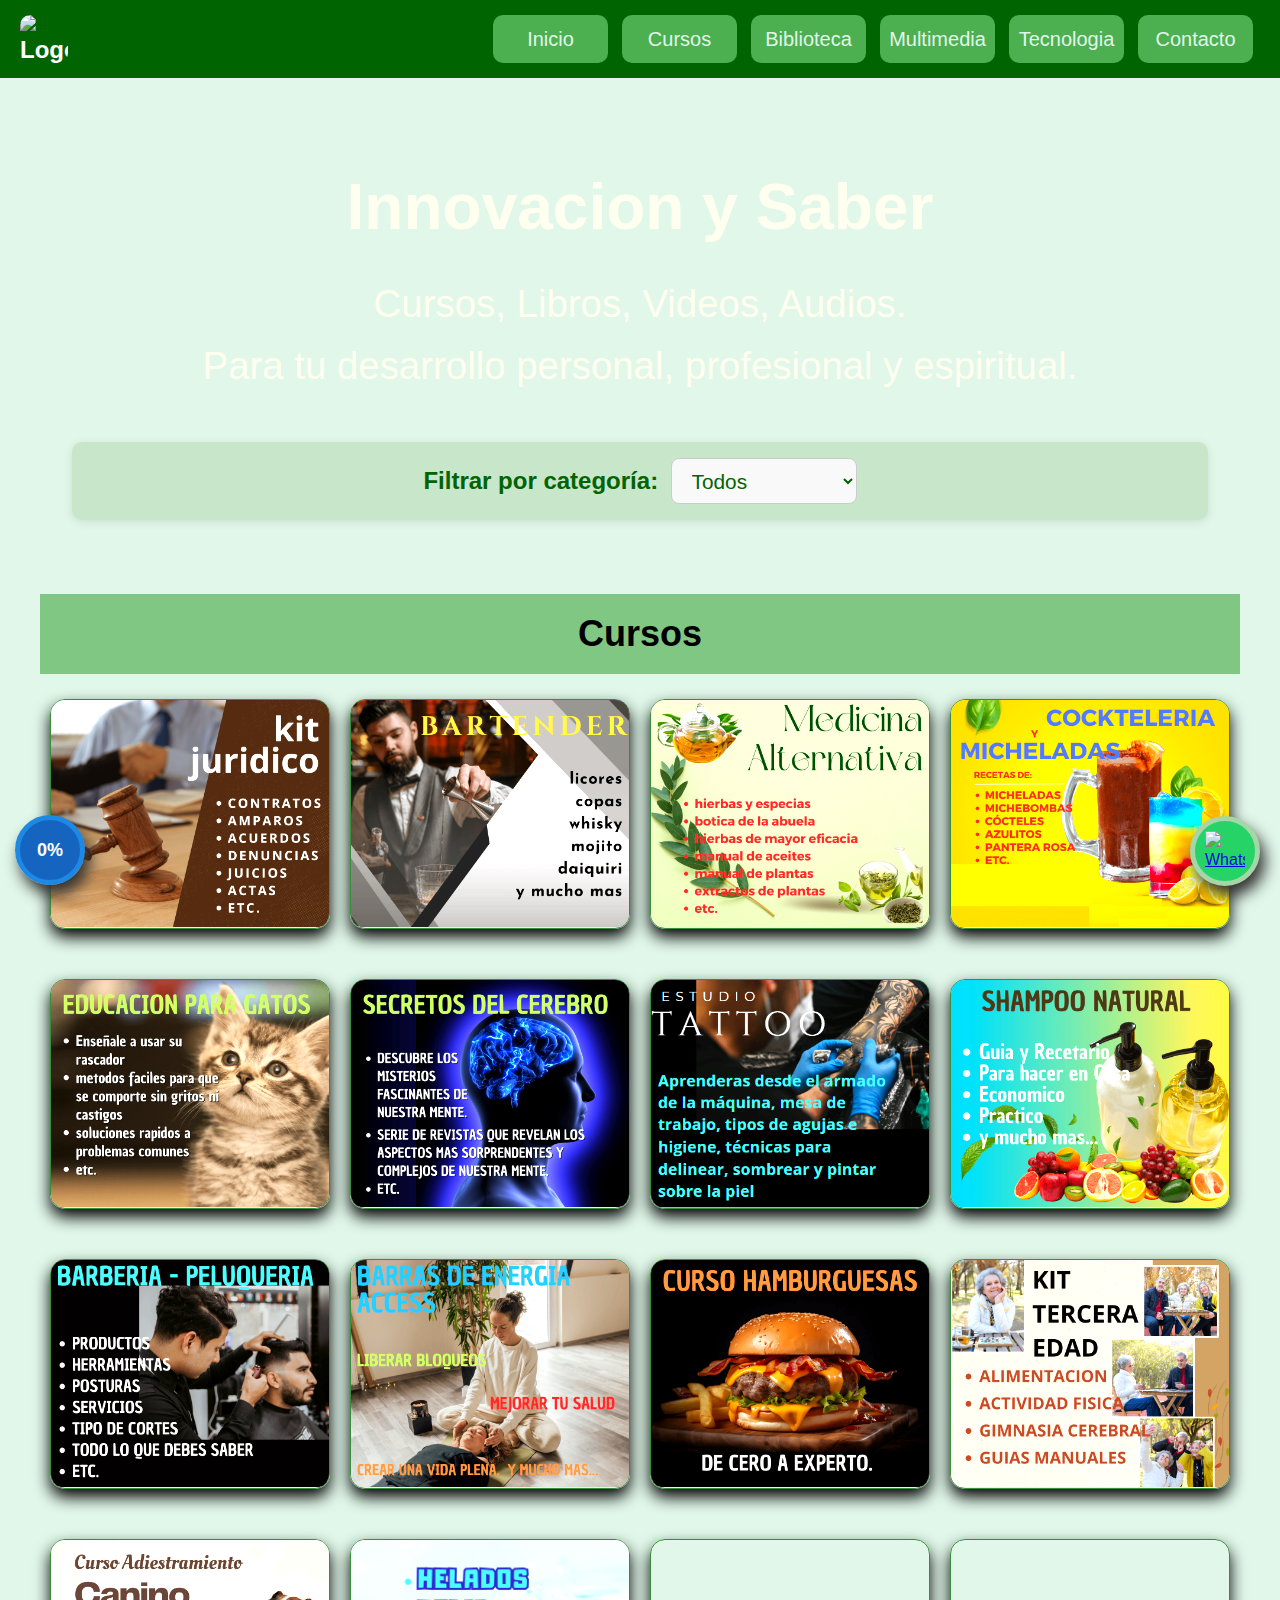
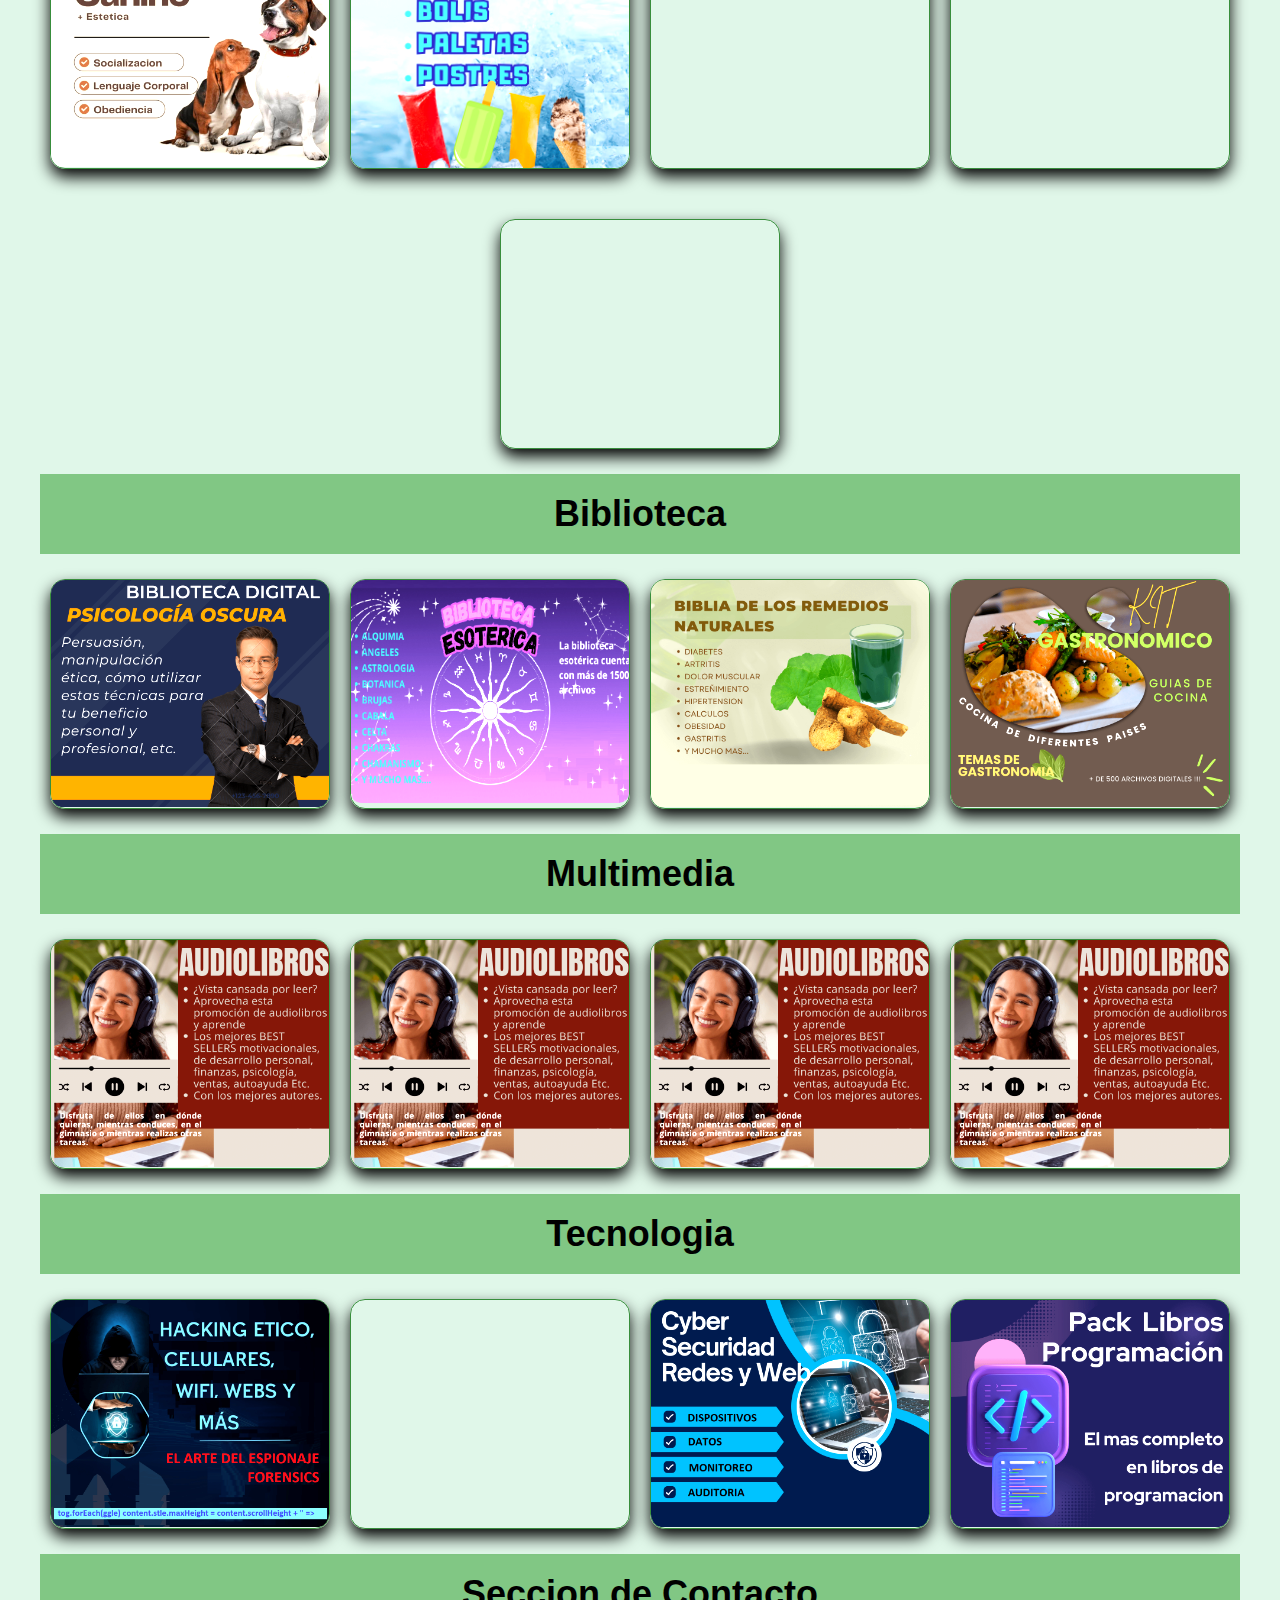
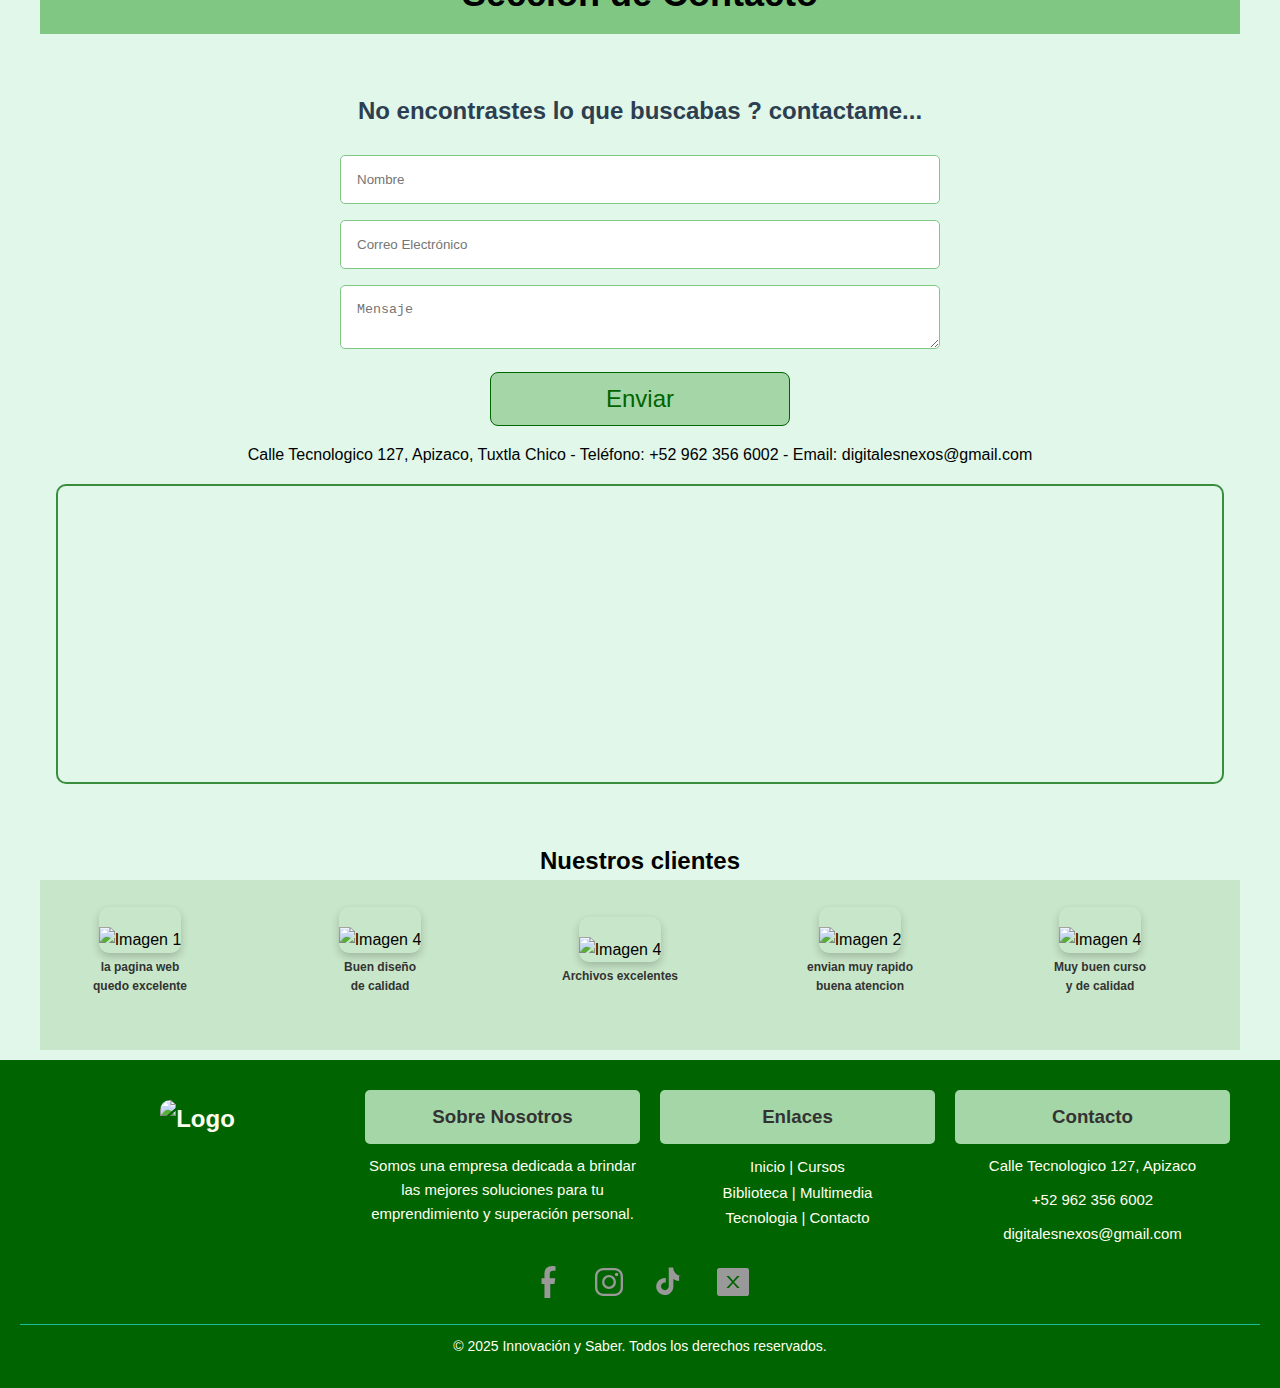
==== index - copia.html @ 3095781f "UPD" ====
<!DOCTYPE html>
<html lang="es">
<head>
	<meta charset="UTF-8">
	<meta name="viewport" content="width=device-width, initial-scale=1.0">

	<!-- EVITAR que desactiven JavaScript para ver el código -->
	<noscript>
  <meta http-equiv="refresh" content="0;url=https://www.google.com">
</noscript>

	<!--Normalize CSS -->
	<link rel="stylesheet" href="https://necolas.github.io/normalize.css/8.0.1/normalize.css">
	<!-- <title>Nexos Digitales</title> -->
	<link rel="stylesheet" href="css/styles.css">
	<!-- para importar los iconos de redes sociales -->
	<!-- <link rel="stylesheet" href="https://cdnjs.cloudflare.com/ajax/libs/font-awesome/5.15.3/css/all.min.css"> -->
</head>


<body>

<!-- <body oncontextmenu="return false" onkeydown="return false"> -->
	<!-- codigo dentro del body evita descargar imagen y bloquea visualizacion de codigo -->

<!-- 🔹 SECCION HEADER - NAV -->

    <header>
		<nav class="navbar">
			<img src="images/logonexdig.png" class="logo" alt="Logo">
			<!-- <div class="logo">MiWeb</div> -->
			<button class="menu-toggle" id="menu-toggle">&#9776;</button>
			<ul class="nav-links" id="nav-links">
				<li><a href="#Inicio">Inicio</a></li>
				<li><a href="#Cursos">Cursos</a></li>
				<li><a href="#Biblioteca">Biblioteca</a></li>
				<li><a href="#Multimedia">Multimedia</a></li>
				<li><a href="#Tecnologia">Tecnologia</a></li>
				<li><a href="#Contacto">Contacto</a></li>
			</ul>
		</nav>
	</header>

	<!-- fondo al abrir el menu hamburger -->
	<!-- <div class="overlay"></div> -->

<!-- 🔹 SECCION SCROLL -BOTON NAVEGACION CIRCULAR -->
	<div id="scroll-circular">
		<div id="percent">0%</div>
	</div>

	<main>

		<div id="Inicio"></div>





<!-- 🔹 SECCION BANNER -->
		<div class="banner">
			<h1 class="banner-titulo">Innovacion y Saber</h1>
			<p class="banner-subtitulo">
				Cursos, Libros, Videos, Audios.  <br>
				Para tu desarrollo personal, profesional y espiritual.
			</p>
		</div>

		<!-- 🔹 SECCION PARA FILTRAR BUSQUEDA -->
		<section class="filtrobusq">
			<div class="filtro-bar">
			  <label for="category">Filtrar por categoría:</label>
			  <select id="category">
				<option value="all">Todos</option>
				<option value="bebidas">Bebidas</option>        
				<option value="cocina">Cocina</option>
				<option value="ciberseguridad">Ciber-Hacking</option>
				<option value="esoterico">Esoterismo</option>
				<option value="espiritualidad">Espiritualidad</option>
				<option value="legal">Legal</option>
				<option value="mascotas">Mascotas</option>
				<option value="oficios">Oficios</option>
				<option value="salud">Salud</option>
				<option value="superacion">Superacion</option>
			  </select>
			</div>
        </section>

<!-- 🔹 SECCION CURSOS -->

		<section id="Cursos">
			<div class="titulos-galerias">
				<h2>Cursos</h2>
			</div>
		</section>

		<div class="container">

			<!-- Tarjeta 1 -->


			<div class="card" data-category="legal">
				<div class="img">
					<img src="images/fotojuridico.png" loading="lazy" alt="">
				</div>
				<div class="content">
					<div class="text">
						<h3>Unico Pago $ 99.00 mxn</h3>
						<span>Actas, Contratos, Demandas, Juicios...</span>
					</div>
					<button class="openModalBtn">Mas Información</button>
				</div>
			</div>

			<!-- Modal 1 -->
			<div class="modal">
				<div class="modal-content">
					<span class="close">&times;</span>
					<h2>PAQUETE KIT JURIDICO</h2>
					<br>
					<p>⚖️ Redacta con precisión y ahorra horas de trabajo: accede a formatos jurídicos listos para usar, creados por expertos</p>
					<p>⚖️ Optimiza tu práctica legal con modelos profesionales de escritos, contratos y demandas. Personalizables, actualizados y listos para aplicar.</p>
					<p>⚖️ Un producto digital para abogados que necesitan apoyo en la redacción de formatos jurídicos debe transmitir practicidad, seguridad legal, ahorro de tiempo y profesionalismo</p>					
<br>
<p>✔️ “Menos tiempo redactando, más tiempo resolviendo casos. Gana productividad sin sacrificar calidad.”</p>
<p>✔️ “Formatos estructurados por expertos, conforme a normativa vigente y listos para adaptarse a cada cliente.”</p>
<p>✔️ “Demandas, contratos, convenios, escritos y más. Todo organizado y clasificado por materia.”</p>
<p>✔️ “Descarga digital al instante. Úsalo desde tu computadora, tablet o móvil, cuando lo necesites.”</p>
<p>✔️ “El recurso que todo abogado debería tener a la mano. Ahorra tiempo, reduce errores y mejora tu imagen profesional.”</p>
<br>
					<p>📚 15000 mil formatos editables/ Word sobre :</p>
					<p>⚖️ Actas de asamblea</p>
					<p>⚖️ Actas constitutivas</p>
					<p>⚖️ Aclaraciones de acuerdos</p>
					<p>⚖️ Agravios</p>
					<p>⚖️ Alegatos</p>
					<p>⚖️ Amparos</p>
					<p>⚖️ Audiencia de juicio</p>
					<p>📚 CONTRATOS</p>
					<p>⚖️ Contratos Civiles</p>
					<p>⚖️ Contratos de apuesta</p>
					<p>⚖️ Contrato de apertura de crédito comercial</p>
					<p>⚖️ Contrato de arrendamiento financiero</p>
					<p>⚖️ Contrato de depósitos</p>
					<p>⚖️ Contrato de mutuo con interés</p>
					<p>⚖️ Contrato de prestación de servicios</p>
					<p>⚖️ Contrato de transacción</p>
					<p>⚖️ Contratos laborales</p>
					<p>⚖️ contratos mercantiles</p>
					<p>⚖️ Contrato de garantía</p>
					<p>⚖️ Contrato de propiedad intelectual</p>
					<p>⚖️ Contrato de publicidad</p>
					<p>⚖️ Contrato de representación mercantil y distribución</p>
					<p>⚖️ Contratos bancarios</p>
					<p>⚖️ Contratos de arrendamiento</p>
					<p>⚖️ Contratos de compraventa mercantil</p>
					<p>⚖️ Contrato de convenio modificatorio</p>
					<p>⚖️ Contrato de seguridad vehicular</p>
					<p>⚖️ Contrato de sociedades mercantiles</p>
					<p>⚖️ Contratos de tecnologías de la información</p>
					<p>⚖️ Contratos de transporte</p>
					<p>📚 DEMANDAS</p>
					<p>⚖️ Demandas civiles</p>
					<p>⚖️ Denuncias</p>
					<p>⚖️ Desistimientos</p>
					<p>⚖️ Deudores</p>
					<p>⚖️ Divorcios</p>
					<p>⚖️ Escritos</p>
					<p>⚖️ Escritos solicitando abrir un juicio</p>
					<p>⚖️ Etapa intermedia</p>
					<p>⚖️ Formatos fiscales</p>
					<p>📚 JUICIOS</p>
					<p>⚖️ Juicio mercantil</p>
					<p>⚖️ Juicio de arrendamiento</p>
					<p>⚖️ Juicio de afiliación</p>
					<p>⚖️ Juicio ejecutivo mercantil</p>
					<p>⚖️ Juicio sucesorio</p>
					<p>⚖️ Jurisdicción voluntaria</p>
					<p>⚖️ Libros actualizados de derecho penal y laboral</p>
					<p>⚖️ Medios alternativos en la rama penal</p>
					<p>📚 MODELOS</p>
					<p>⚖️ Modelos alimentos</p>
					<p>⚖️ Modelos de audiencia</p>
					<p>⚖️ Modelos de carta poder</p>
					<p>⚖️ Modelos de certificado</p>
					<p>⚖️ Modelos contestación</p>
					<p>⚖️ Modelos de declaración</p>
					<p>⚖️ Modelos de denuncia de robo y daños en propiedad privada</p>
					<p>⚖️ Modelos de devolución</p>
					<p>⚖️ Modelos de dictamen</p>
					<p>⚖️ Modelos de interrogatorio</p>
					<p>⚖️ Modelos de juicio laboral</p>
					<p>⚖️ Modelos de liquidación</p>
					<p>⚖️ Modelos de querella</p>
					<p>⚖️ Modelos de recursos</p>
					<p>⚖️ Modelos de testamento</p>
					<p>⚖️ Modelos en materia agraria</p>
					<p>⚖️ Modelos en material fiscal</p>
					<p>⚖️ Práctica forense de juicio oral penal</p>
					<p>⚖️ Promociones</p>
					<p>⚖️ Pruebas en el proceso penal acusatorio</p>
					<p>⚖️ Sociedades mercantiles</p>
					<p>⚖️ Solicitud para requerir alimentos</p>
					<p>⚖️ Solicitud para requerir copias certificadas</p>
					<p>⚖️ Sucesión intestamentaria</p>
					<br>
					<P>ARCHIVOS DIGITALES LISTOS PARA DESCARGAR E IMPRIMIR</P>
					<P>Pagas por Depósito bancario o en Oxxo y se te enviará el enlace para que puedas abrirlos las veces que quieras y cuando quieras.</P>
					<p>NO ESPERES MAS Y APROVECHAS ESTA GRAN OPORTUNIDAD, CONTACTANOS y podrás aprender desde la comodidad de tu hogar o en tus momentos libres, con acceso ilimitado de por vida y por un solo pago. No dejes pasar la oportunidad de adquirir nuevos conocimientos.</p>
					<p>El acceso es inmediato: el curso está alojado en Google Drive, y podrás guardarlo, descargarlo y revisarlo tantas veces como desees.</p>
					<p>✅ TU PAGO LO PUEDES HACER POR:</p>
					<p>💳 DEPOSITO BANCARIO.</p>
					<p>💵 SPIN BY OXXO.</p>
					<p>🅿️ PAYPAL.</p><br>	

					<p>¡¡¡Invierte en tu conocimiento, prepárate y sal a triunfar !!!</p>

					<p>✨ Mas contenido para tu salud, bienestar y superación.✨</p>

					<!-- fuente de iconos: https://www.freepik.es/iconos/web -->
					<a href="https://wa.link/d32x1m" target="_blank" class="BotonMod-wsp">
						<img src="images/ico_whatsapp_32px.png" alt="WhatsApp" class="BotonMod-wsp-icon">WhatsApp
					</a>
					<a href="https://www.facebook.com/profile.php?id=61567273274842" target="_blank" class="BotonMod-fbk">
						<img src="images/ico_facebook_32px.png" alt="facebook" class="BotonMod-fbk-icon"> Facebook
					</a>
					<!-- <a href="https://innovacionysaber.netlify.app/" target="_blank" class="BotonMod-sw">
						<img src="images/ico_sitioweb_32px.png" alt="pagina web" class="BotonMod-sw-icon">Sitio Web
					</a> -->

					<div class="BotonMod-sw"> <p>Empieza YA.</p> </div>



				</div>
			</div>




			<!-- Tarjeta 2 -->
			<div class="card" data-category="oficios">
				<div class="img">
					<img src="images/fotobartender.png" loading="lazy" alt="">
				</div>
				<div class="content">
					<div class="text">
						<h3>Unico Pago $ 99.00 mxn</h3>
						<span>Domina el arte de los cócteles</span>
					</div>
					<button class="openModalBtn">Mas Información</button>
				</div>
			</div>

			<!-- Modal 2 -->
			<div class="modal">
				<div class="modal-content">
					<span class="close">&times;</span>

					<h2>BARTENDER</h2>
					<br>
					<p>🍸 Conviértete en el bartender que todos recuerdan: domina el arte de la coctelería profesional desde casa</p>
					<p>🍸 Aprende técnicas, recetas y secretos del bar para impresionar, emprender o trabajar en los mejores lugares. Todo desde un curso digital, paso a paso.</p>
					<p>🍸 Un producto digital para abogados que necesitan apoyo en la redacción de formatos jurídicos debe transmitir practicidad, seguridad legal, ahorro de tiempo y profesionalismo</p>
					<p>✔️ “De principiante a bartender experto: eleva tu nivel y sorprende con cada trago.”</p>
					<p>✔️ “Perfecto para montar tu propio bar en casa, iniciar un negocio o destacar en el mundo de la hospitalidad.”</p>
					<p>✔️ “Aprende con técnicas explicadas por profesionales.”</p>
					<p>✔️ “No solo mezcles, crea experiencias. Aprende presentación, decoración y coctelería de autor.”</p>
					<p>✔️ “Accede desde cualquier dispositivo, sin horarios ni presión. Avanza cuando tú decidas.”</p>
					
					<br>
					<p>🥃 ATENCIÓN AMANTES DE LOS LICORES</p>
					<p>🥃 ¿QUIERES IMPRESIONAR A TODOS, CON TUS LICORES?</p>
					<p>🥃 CURSO DE BARTENDER </p>
					<p>🥃 En nuestro *Curso de Bebidas* aprenderás a dominar el arte de los cócteles desde la comodidad de tu hogar, con clases *100% pre-grabadas* que puedes ver a tu ritmo. Descubre cómo convertir tu cocina en un bar profesional:</p>
					<p>🥃 Implementos y herramientas básicas</p>
					<p>🥃 Copas y vasos esenciales</p>
					<p>🥃 El secreto de los zumos perfectos</p>
					<p>🥃 La importancia del hielo</p>
					<p>🥃 Técnicas de destilación</p>
					<p>🥂 - Amaros </p>
					<p>🥂 - Cócteles sin alcohol </p>
					<p>🥂 - Daiquiri de Ron </p>
					<p>🥂 - Mai Tai </p>
					<p>🥂 - Mojito cubano</p>
					<p>🥂 - Piña Colada </p>
					<p>🥂 - Vodka </p>
					<p>🥂 - Whisky Sour </p>
					<p>🥃 y mucho más…</p>
					<p>🥃 Aprende a preparar clásicos como el Manhattan, Martini, Gin Fizz y mucho más. ¡Sorprende a todos con tus creaciones! </p>
					<br>
					<P>ARCHIVOS DIGITALES LISTOS PARA DESCARGAR E IMPRIMIR</P>
					<P>Pagas por Depósito bancario o en Oxxo y se te enviará el enlace para que puedas abrirlos las veces que quieras y cuando quieras.</P>
					<p>NO ESPERES MAS Y APROVECHAS ESTA GRAN OPORTUNIDAD, CONTACTANOS y podrás aprender desde la comodidad de tu hogar o en tus momentos libres, con acceso ilimitado de por vida y por un solo pago. No dejes pasar la oportunidad de adquirir nuevos conocimientos.</p>
					<p>El acceso es inmediato: el curso está alojado en Google Drive, y podrás guardarlo, descargarlo y revisarlo tantas veces como desees.</p><br>
					<p>✅ TU PAGO LO PUEDES HACER POR:</p>
					<p>💳 DEPOSITO BANCARIO.</p>
					<p>💵 SPIN BY OXXO.</p>
					<p>🅿️ PAYPAL.</p><br>	

					<p>¡¡¡Invierte en tu conocimiento, prepárate y sal a triunfar !!!</p>

					<p>✨ Mas contenido para tu salud, bienestar y superación.✨</p>
					<!-- fuente de iconos: https://www.freepik.es/iconos/web -->
					<a href="https://wa.link/d32x1m" target="_blank" class="BotonMod-wsp">
						<img src="images/ico_whatsapp_32px.png" alt="WhatsApp" class="BotonMod-wsp-icon">WhatsApp
					</a>
					<a href="https://www.facebook.com/profile.php?id=61567273274842" target="_blank" class="BotonMod-fbk">
						<img src="images/ico_facebook_32px.png" alt="facebook" class="BotonMod-fbk-icon"> Facebook
					</a>
					<!-- <a href="https://innovacionysaber.netlify.app/" target="_blank" class="BotonMod-sw">
						<img src="images/ico_sitioweb_32px.png" alt="pagina web" class="BotonMod-sw-icon">Sitio Web
					</a> -->
					<div class="BotonMod-sw"> <p>Empieza YA.</p> </div>
				</div>
			</div>

			<!-- Tarjeta 3 -->
			<div class="card" data-category="salud">
				<div class="img">
					<img src="images/fotomedialter.png" loading="lazy" alt="">
				</div>
				<div class="content">
					<div class="text">
						<h3>Unico Pago $ 99.00 mxn</h3>
						<span>Plantas Medicinales</span>
					</div>
					<button class="openModalBtn">Mas Información</button>
				</div>
			</div>

			<!-- Modal 3 -->
			<div class="modal">
				<div class="modal-content">
					<span class="close">&times;</span>
					<h2>MEDICINA ALTERNATIVA</h2>
					<br>
					<p>🌿 Sana de forma natural: aprende a usar plantas medicinales con sabiduría ancestral y respaldo moderno</p>
					<p>🌿 Domina los fundamentos de la herbolaria y la medicina alternativa para cuidar tu salud, la de tu familia o iniciar tu propio proyecto terapéutico desde casa.</p>
					<p>🌿 “Redescubre el poder de la naturaleza para aliviar, prevenir y equilibrar tu cuerpo sin químicos agresivos.”</p>
					<p>✔️ “Aprende cómo usar correctamente plantas medicinales, preparar infusiones, ungüentos, jarabes y más, con base científica y tradición.”</p>
					<p>✔️ “Ideal para autocuidado, ayudar a otros o iniciar un camino como terapeuta herbolario.”</p>
					<p>✔️ “Material digital 100% entendible, ilustrado, y explicado paso a paso, para cualquier nivel.”</p>
					<p>✔️ “Un manual de vida para cuidar tu salud de forma holística, accesible siempre desde tu celular o computadora.”</p>
					
					<br>
					<p> Incluye temas como:</p>
					<p>🌿 Astro bioenergética</p>
					<p>🌿 Atlas botánica</p>
					<p>🌿 Atlas botánico de temática</p>
					<p>🌿 Botánica oculta teorías de Paracelso</p>
					<p>🌿 Botiquín de emergencias con atlas</p>
					<p>🌿 Nutrición orto molecular</p>
					<p>🌿 Como hacerlo con hiervas</p>
					<p>🌿 Curso de Fango terapia</p>
					<p>🌿 Diccionario ilustrado de botánica</p>
					<p>🌿 Enciclopedia de plantas medicinales</p>
					<p>🌿 Fitoterapia</p>
					<p>🌿 Fruto cosmética</p>
					<p>🌿 Herbolaria esotéricas</p>
					<p>🌿 Hierbas Fucoa</p>
					<p>🌿 Precios de flores y hierbas</p>
					<p>🌿 Hierbas y especias</p>
					<p>🌿 La botica de la abuela</p>
					<p>🌿 Las hierbas medicinales de mayor eficacia</p>
					<p>🌿 Libro completo de inciensos, aceites e infusiones</p>
					<p>🌿 Los secretos del aceite de coco</p>
					<p>🌿 Manual se aceites medicinales</p>
					<p>🌿 Manual de plantas medicinales</p>
					<p>🌿 Plantas medicinales Autóctonas de la argentina</p>
					<p>🌿 Plantas medicinales y curativas</p>
					<p>🌿 Plantas medicinales pueblo maya</p>
					<p>🌿 Preparando extractos de plantas</p>
					<p>🌿 Recetario de jabones artesanales terapéuticos</p>
					<p>🌿 Recetario tópico</p>
					<p>🌿 El poder del metabolismo</p>
					<p>🌿 Salud prohibida</p>
					<p>🌿 Salud botica</p>
					<p>🌿 Fito medicina aplicada a la piel</p>
					<p>🌿 Yerbas y menjurjes para el autocuidado.</p>
					<br>
					<P>ARCHIVOS DIGITALES LISTOS PARA DESCARGAR E IMPRIMIR</P>
					<P>Pagas por Depósito bancario o en Oxxo y se te enviará el enlace para que puedas abrirlos las veces que quieras y cuando quieras.</P>
					<p>NO ESPERES MAS Y APROVECHAS ESTA GRAN OPORTUNIDAD, CONTACTANOS y podrás aprender desde la comodidad de tu hogar o en tus momentos libres, con acceso ilimitado de por vida y por un solo pago. No dejes pasar la oportunidad de adquirir nuevos conocimientos.</p>
					<p>El acceso es inmediato: el curso está alojado en Google Drive, y podrás guardarlo, descargarlo y revisarlo tantas veces como desees.</p><br>
					<p>✅ TU PAGO LO PUEDES HACER POR:</p>
					<p>💳 DEPOSITO BANCARIO.</p>
					<p>💵 SPIN BY OXXO.</p>
					<p>🅿️ PAYPAL.</p><br>	

					<p>¡¡¡Invierte en tu conocimiento, prepárate y sal a triunfar !!!</p>

					<p>✨ Mas contenido para tu salud, bienestar y superación.✨</p>

					<!-- fuente de iconos: https://www.freepik.es/iconos/web -->
					<a href="https://wa.link/d32x1m" target="_blank" class="BotonMod-wsp">
						<img src="images/ico_whatsapp_32px.png" alt="WhatsApp" class="BotonMod-wsp-icon">WhatsApp
					</a>
					<a href="https://www.facebook.com/profile.php?id=61567273274842" target="_blank" class="BotonMod-fbk">
						<img src="images/ico_facebook_32px.png" alt="facebook" class="BotonMod-fbk-icon"> Facebook
					</a>
					<!-- <a href="https://innovacionysaber.netlify.app/" target="_blank" class="BotonMod-sw">
						<img src="images/ico_sitioweb_32px.png" alt="pagina web" class="BotonMod-sw-icon">Sitio Web
					</a> -->
					<div class="BotonMod-sw"> <p>Empieza YA.</p> </div>
				</div>
			</div>

			<!-- Tarjeta 4 -->
			<div class="card" data-category="bebidas">
				<div class="img">
					<img src="images/fotococtel.png" loading="lazy" alt="">
				</div>
				<div class="content">
					<div class="text">
						<h3>Unico Pago $ 99.00 mxn</h3>
						<span>Gran Variedad de recetas</span>
					</div>
					<button class="openModalBtn">Mas Información</button>
				</div>
			</div>

			<!-- Modal 4 -->
			<div class="modal">
				<div class="modal-content">
					<span class="close">&times;</span>
					<h2>COCTELERIA Y MICHELADAS</h2>
					<br>
					<p>🍹 Conviértete en el experto de las bebidas: aprende a preparar cocteles, micheladas y mojitos como un profesiona</p>
					<p>🍹 Domina las recetas más populares y refrescantes: desde la clásica michelada hasta las creativas michebombas y azulitos. ¡Impresiona a tus amigos y clientes con bebidas irresistibles!</p>
					<p>🍸 “Conviértete en un maestro de la coctelería en minutos. Recetas fáciles, con ingredientes accesibles y técnicas explicadas paso a paso.”</p>
					<p>🍸 “Crea bebidas únicas y refrescantes: mojitos, micheladas, michebombas y azulitos para todo tipo de ocasión.”</p>
					<p>🍸 “Desde una fiesta en casa hasta tu bar o negocio. Prepárate para sorprender y servir como un profesional.”</p>
					<p>🍸 “Todo en formato digital, para que puedas practicar en casa y dominar cada bebida.”</p>
					<p>🍸 “Si te apasiona la coctelería, este curso es el primer paso para empezar tu propio negocio de bebidas. ¡Las oportunidades son infinitas!”</p>
					
					<br>
					<p>🍹 Aprendas a preparar:</p>
					<p>🍸 Recetas de Micheladas</p>
					<p>🍸 Recetas de Michebombas</p>
					<p>🍸 Recetas de Pulpas para Micheladas</p>
					<p>🍸 Recetas de Cócteles</p>
					<p>🍸 Recetas de Cócteles sin alcohol para niños</p>
					<p>🍸 Recetas de Azulitos</p>
					<p>🍸 Recetas de Pantera Rosa</p>
					<p>🍸 Recetas de Alitas</p>
					<p>🍸 Recetas de Snacks</p>
					<p> Y mucho más</p>
					<p>🍹 * Archivos de lectura e imprimibles.</p>
					<p>🍹 * Acceso a los recetarios por tiempo Ilimitado !!!.</p>
					<br>
					<P>Pagas por Depósito bancario o en Oxxo y se te enviará el enlace para que puedas abrirlos las veces que quieras y cuando quieras.</P>
					<p>NO ESPERES MAS Y APROVECHAS ESTA GRAN OPORTUNIDAD, CONTACTANOS y podrás aprender desde la comodidad de tu hogar o en tus momentos libres, con acceso ilimitado de por vida y por un solo pago. No dejes pasar la oportunidad de adquirir nuevos conocimientos.</p>
					<p>El acceso es inmediato: el curso está alojado en Google Drive, y podrás guardarlo, descargarlo y revisarlo tantas veces como desees.</p><br>
					<p>✅ TU PAGO LO PUEDES HACER POR:</p>
					<p>💳 DEPOSITO BANCARIO.</p>
					<p>💵 SPIN BY OXXO.</p>
					<p>🅿️ PAYPAL.</p><br>	

					<p>¡¡¡Invierte en tu conocimiento, prepárate y sal a triunfar !!!</p>
					<p>✨ Mas contenido para tu salud, bienestar y superación.✨</p>

					<!-- fuente de iconos: https://www.freepik.es/iconos/web -->
					<a href="https://wa.link/d32x1m" target="_blank" class="BotonMod-wsp">
						<img src="images/ico_whatsapp_32px.png" alt="WhatsApp" class="BotonMod-wsp-icon">WhatsApp
					</a>
					<a href="https://www.facebook.com/profile.php?id=61567273274842" target="_blank" class="BotonMod-fbk">
						<img src="images/ico_facebook_32px.png" alt="facebook" class="BotonMod-fbk-icon"> Facebook
					</a>
					<!-- <a href="https://innovacionysaber.netlify.app/" target="_blank" class="BotonMod-sw">
						<img src="images/ico_sitioweb_32px.png" alt="pagina web" class="BotonMod-sw-icon">Sitio Web
					</a> -->
					<div class="BotonMod-sw"> <p>Empieza YA.</p> </div>
				</div>
			</div>

			<!-- Tarjeta 5 -->
			<div class="card" data-category="mascotas">
				<div class="img">
					<img src="images/fotogato.png" loading="lazy" alt="">
				</div>
				<div class="content">
					<div class="text">
						<h3>Unico Pago $ 49.00 mxn</h3>
						<span>Entiende y adiestra a tu gatito</span>
					</div>
					<button class="openModalBtn">Mas Información</button>
				</div>
			</div>

			<!-- Modal 5 -->
			<div class="modal">
				<div class="modal-content">
					<span class="close">&times;</span>
					<h2>PAQUETE ADIESTRAMIENTO FELINO</h2>
					<p>😺 ¡Dile adiós a los malos hábitos de tu gato de una vez por todas!</p>
					<p>😺 ¿Tu gato destroza todo lo que encuentra? ¿Te gustaría que dejara de saltar sobre la mesa o rascar el sofá? No estás solo/a. Muchos dueños de gatos enfrentan estos problemas. Pero la buena noticia es que ¡tiene solución!</p>
					<p>😺 Consigue el Manual de Educación para Gatos ahora mismo y empieza a ver resultados en solo días.</p>
					<p> Lo que aprenderás:</p>
					<p>😺 Cómo enseñarle a tu gato a usar su rascador y no el sofá</p>
					<p>😺 Métodos fáciles para hacer que se comporte sin gritos ni castigos</p>
					<p>😺 Soluciones rápidas a problemas comunes de gatos traviesos, ETC.</p>
					<p>😺 Ebook Digital, (PDF)</p>
					<br>
					<P>ARCHIVOS DIGITALES LISTOS PARA DESCARGAR E IMPRIMIR</P>
					<P>Pagas por Depósito bancario o en Oxxo y se te enviará el enlace para que puedas abrirlos las veces que quieras y cuando quieras.</P>
					<p>NO ESPERES MAS Y APROVECHAS ESTA GRAN OPORTUNIDAD, CONTACTANOS y podrás aprender desde la comodidad de tu hogar o en tus momentos libres, con acceso ilimitado de por vida y por un solo pago. No dejes pasar la oportunidad de adquirir nuevos conocimientos.</p>
					<p>El acceso es inmediato: el curso está alojado en Google Drive, y podrás guardarlo, descargarlo y revisarlo tantas veces como desees.</p><br>
					<p>✅ TU PAGO LO PUEDES HACER POR:</p>
					<p>💳 DEPOSITO BANCARIO.</p>
					<p>💵 SPIN BY OXXO.</p>
					<p>🅿️ PAYPAL.</p><br>	

					<p>¡¡¡Invierte en tu conocimiento, prepárate y sal a triunfar !!!</p>
					<p>✨ Mas contenido para tu salud, bienestar y superación.✨</p>

					<!-- fuente de iconos: https://www.freepik.es/iconos/web -->
					<a href="https://wa.link/d32x1m" target="_blank" class="BotonMod-wsp">
						<img src="images/ico_whatsapp_32px.png" alt="WhatsApp" class="BotonMod-wsp-icon">WhatsApp
					</a>
					<a href="https://www.facebook.com/profile.php?id=61567273274842" target="_blank" class="BotonMod-fbk">
						<img src="images/ico_facebook_32px.png" alt="facebook" class="BotonMod-fbk-icon"> Facebook
					</a>
					<!-- <a href="https://innovacionysaber.netlify.app/" target="_blank" class="BotonMod-sw">
						<img src="images/ico_sitioweb_32px.png" alt="pagina web" class="BotonMod-sw-icon">Sitio Web
					</a> -->
					<div class="BotonMod-sw"> <p>Empieza YA.</p> </div>
				</div>
			</div>

			<!-- Tarjeta 6 -->
			<div class="card" data-category="superacion">
				<div class="img">
					<img src="images/fotosecreto.png" loading="lazy" alt="">
				</div>
				<div class="content">
					<div class="text">
						<h3>Unico Pago $ 99.00 mxn</h3>
						<span>Sumergete, Descubre, Sorprendete</span>
					</div>
					<button class="openModalBtn">Mas Información</button>
				</div>
			</div>

			<!-- Modal 6 -->
			<div class="modal">
				<div class="modal-content">
					<span class="close">&times;</span>
					<h2>SECRETOS DEL CEREBRO</h2>
					<br>
					<p>🧠 Descubre lo que nadie te contó sobre tu mente: los secretos del cerebro que pueden transformar tu vida</p>
					<p>🧠 Explora una colección única de libros digitales que revelan cómo funciona tu cerebro, cómo tomar mejores decisiones, potenciar tu memoria, controlar emociones y reprogramar tu mente para el éxito.</p>
					<p>🔍 “Entiende cómo funciona tu cerebro y cómo usar ese conocimiento a tu favor en tu vida diaria, relaciones y metas.”</p>
					<p>🔍 “Libros seleccionados y explicados para que puedas leerlos desde tu celular, tablet o computadora, sin complicaciones.”</p>
					<p>🔍 “Desde neurociencia práctica hasta técnicas de enfoque, motivación, productividad, memoria y control emocional.”</p>
					<p>🔍 “No necesitas ser neurocientífico para entender estos secretos. Lenguaje claro, ejemplos reales y aplicables.”</p>
					<p>🔍 “Ideal para líderes, emprendedores, estudiantes o cualquier persona que desee conocerse más y tomar control de su mente.”</p>
					
					<br>
					<p>🧠 Descubre los Misterios del Cerebro con National Geographic </p>
					<p>🧠 Sumérgete en la fascinante colección "Secretos del Cerebro", una serie de revistas que revelan los aspectos más sorprendentes y complejos de nuestra mente. Con artículos exclusivos, gráficos impactantes y fotografías de alta calidad, entenderás cómo funciona el cerebro, las investigaciones más avanzadas y los descubrimientos más recientes en neurociencia. ¡Explora el poder de tu mente de forma clara y apasionante! </p>
					<p>🧠 29 libros en Formato PDF.</p>
					<p>🧠 Entrega inmediata a través de correo electrónico</p>
					<p>🧠 Listos para que puedas descargarlos en cualquiera de tus dispositivos electrónicos</p>
					<p>🧠 Ventajas de la Versión Digital</p>
					<p>🧠 Acceso Inmediato: Descarga y comienza a leer al instante.</p>
					<p>🧠 Portabilidad: Lleva tu biblioteca contigo a cualquier lugar, Celular, tablet, o smartphone.</p>
					<p>🧠 Un viaje extraordinario al lugar más asombroso del universo: nuestro cerebro </p>
					<p>✔️ entrega inmediata</p>
					<br>
					<P>ARCHIVOS DIGITALES LISTOS PARA DESCARGAR E IMPRIMIR</P>
					<P>Pagas por Depósito bancario o en Oxxo y se te enviará el enlace para que puedas abrirlos las veces que quieras y cuando quieras.</P>
					<p>NO ESPERES MAS Y APROVECHAS ESTA GRAN OPORTUNIDAD, CONTACTANOS y podrás aprender desde la comodidad de tu hogar o en tus momentos libres, con acceso ilimitado de por vida y por un solo pago. No dejes pasar la oportunidad de adquirir nuevos conocimientos.</p>
					<p>El acceso es inmediato: el curso está alojado en Google Drive, y podrás guardarlo, descargarlo y revisarlo tantas veces como desees.</p><br>
					<p>✅ TU PAGO LO PUEDES HACER POR:</p>
					<p>💳 DEPOSITO BANCARIO.</p>
					<p>💵 SPIN BY OXXO.</p>
					<p>🅿️ PAYPAL.</p><br>	

					<p>¡¡¡Invierte en tu conocimiento, prepárate y sal a triunfar !!!</p>
					<p>✨ Mas contenido para tu salud, bienestar y superación.✨</p>

					<!-- fuente de iconos: https://www.freepik.es/iconos/web -->
					<a href="https://wa.link/d32x1m" target="_blank" class="BotonMod-wsp">
						<img src="images/ico_whatsapp_32px.png" alt="WhatsApp" class="BotonMod-wsp-icon">WhatsApp
					</a>
					<a href="https://www.facebook.com/profile.php?id=61567273274842" target="_blank" class="BotonMod-fbk">
						<img src="images/ico_facebook_32px.png" alt="facebook" class="BotonMod-fbk-icon"> Facebook
					</a>
					<!-- <a href="https://innovacionysaber.netlify.app/" target="_blank" class="BotonMod-sw">
						<img src="images/ico_sitioweb_32px.png" alt="pagina web" class="BotonMod-sw-icon">Sitio Web
					</a> -->
					<div class="BotonMod-sw"> <p>Empieza YA.</p> </div>
				</div>
			</div>

			<!-- Tarjeta 7 -->
			<div class="card" data-category="oficios">
				<div class="img">
					<img src="images/fototatoo.png" loading="lazy" alt="">
				</div>
				<div class="content">
					<div class="text">
						<h3>Unico Pago $ 99.00 mxn</h3>
						<span>Armado, Tecnicas, Estilos</span>
					</div>
					<button class="openModalBtn">Mas Información</button>
				</div>
			</div>

			<!-- Modal 7 -->
			<div class="modal">
				<div class="modal-content">
					<span class="close">&times;</span>
					<h2>TATUAJES - TATOO ESTUDIO</h2>
					<br>
					<p>🎨 Convierte tu pasión en arte sobre la piel: aprende a tatuar desde cero con técnica, estilo y seguridad</p>
					<p>🎨 Accede a un curso digital paso a paso para dominar las bases del tatuaje profesional: higiene, líneas, sombras, relleno y diseño. ¡Empieza hoy desde casa y prepárate para dejar huella!</p>
					<p>🖋️ “No necesitas experiencia previa. Aprende todo desde las herramientas hasta el trazo perfecto.”</p>
					<p>🖋️ “Incluye prácticas seguras, normas de higiene, cuidado de la piel y materiales recomendados.”</p>
					<p>🖋️ “Mejora tu trazo, creatividad y estilo único. Crea tatuajes que impacten.”</p>
					<p>🖋️ “Empieza tu camino como tatuador freelance, abre tu propio estudio o genera ingresos desde casa.”</p>
					<p>🖋️ “Curso digital disponible cuando tú decidas. Aprende, repasa y practica sin presión.”</p>
					
					<br>
					<p>✔️ ES MATERIAL PARA ESTUDIO PERSONAL, puedes tomarlos en tu tiempo libre, a tu PROPIO RITMO </p>
					<p>✔️ Curso de Tatuaje</p>
					<p>✔️ Aprenderás a tatuar, desde el armado de la máquina, mesa de trabajo, tipos de agujas e higiene, incluyendo técnicas básicas a la hora de delinear, sombrear y pintar sobre la piel, realizando practicas con una naranja. Se incorporará la anatomía humana como lienzo a la hora de ilustrar y diseñar un tatuaje y se profundizará en los tipos y estilos de tatuajes contemporáneos</p>
					<p>✔️ Técnicas de tatuaje de líneas finas: cree diseños significativos</p>
					<p>✔️ Aprende a encontrar tu propio estilo en función de tus intereses y gustos. Descubre cómo crear ilustraciones personales con la técnica del trazo fino en blanco y negro, así como tatuar tus propios diseños en la piel.</p>
					<p>✔️ Incluye temas como: </p>
					<p>➿ Requerimientos</p>
					<p>➿ Equipos</p>
					<p>➿ Estilos de Tatuaje</p>
					<p>➿ Recomendaciones - Consejos</p>
					<p>➿ Calcas</p>
					<p>➿ PreTatuaje</p>
					<p>➿ PostTatuaje</p>
					<p>➿ Negocio</p>
					<p>➿ Estrategia</p>
					<p>➿ Marketing</p>
					<br>
					<P>ARCHIVOS DIGITALES LISTOS PARA DESCARGAR E IMPRIMIR</P>
					<P>Pagas por Depósito bancario o en Oxxo y se te enviará el enlace para que puedas abrirlos las veces que quieras y cuando quieras.</P>
					<p>NO ESPERES MAS Y APROVECHAS ESTA GRAN OPORTUNIDAD, CONTACTANOS y podrás aprender desde la comodidad de tu hogar o en tus momentos libres, con acceso ilimitado de por vida y por un solo pago. No dejes pasar la oportunidad de adquirir nuevos conocimientos.</p>
					<p>El acceso es inmediato: el curso está alojado en Google Drive, y podrás guardarlo, descargarlo y revisarlo tantas veces como desees.</p><br>
					<p>✅ TU PAGO LO PUEDES HACER POR:</p>
					<p>💳 DEPOSITO BANCARIO.</p>
					<p>💵 SPIN BY OXXO.</p>
					<p>🅿️ PAYPAL.</p><br>	

					<p>¡¡¡Invierte en tu conocimiento, prepárate y sal a triunfar !!!</p>
					<p>✨ Mas contenido para tu salud, bienestar y superación.✨</p>

					<!-- fuente de iconos: https://www.freepik.es/iconos/web -->
					<a href="https://wa.link/d32x1m" target="_blank" class="BotonMod-wsp">
						<img src="images/ico_whatsapp_32px.png" alt="WhatsApp" class="BotonMod-wsp-icon">WhatsApp
					</a>
					<a href="https://www.facebook.com/profile.php?id=61567273274842" target="_blank" class="BotonMod-fbk">
						<img src="images/ico_facebook_32px.png" alt="facebook" class="BotonMod-fbk-icon"> Facebook
					</a>
					<!-- <a href="https://innovacionysaber.netlify.app/" target="_blank" class="BotonMod-sw">
						<img src="images/ico_sitioweb_32px.png" alt="pagina web" class="BotonMod-sw-icon">Sitio Web
					</a> -->
					<div class="BotonMod-sw"> <p>Empieza YA.</p> </div>
				</div>
			</div>

			<!-- Tarjeta 8 -->
			<div class="card" data-category="oficios">
				<div class="img">
					<img src="images/fotoshampoo.png" loading="lazy" alt="">
				</div>
				<div class="content">
					<div class="text">
						<h3>Unico Pago $ 99.00 mxn</h3>
						<span>Guía y Recetario de Shampoos Naturales</span>
					</div>
					<button class="openModalBtn">Mas Información</button>
				</div>
			</div>

			<!-- Modal 8 -->
			<div class="modal">
				<div class="modal-content">
					<span class="close">&times;</span>
					<h2>SHAMPOOS NATURALES</h2>
					<br>
					<p>🌿 Crea tu propio shampoo natural y olvídate de los químicos: dale a tu cabello el cuidado que merece</p>
					<p>🌿 Aprende paso a paso a elaborar shampoos naturales con ingredientes seguros, ecológicos y personalizados según tu tipo de cabello. ¡Fácil, económico y 100% digital!</p>
					<p>🧴 “Despídete de los sulfatos, siliconas y parabenos. Cuida tu cuero cabelludo con fórmulas suaves, efectivas y naturales.”</p>
					<p>🧴 “Perfecto para cuidar a tu familia o lanzar tu propia línea artesanal de productos capilares.”</p>
					<p>🧴 “Ahorra dinero haciendo tus propios productos y reduce tu impacto ambiental.”</p>
					<p>🧴 “Curso o recetario digital con ingredientes fáciles de conseguir, videos explicativos y fórmulas adaptables.”</p>
					<p>🧴 “Aprende a hacer shampoo para cabello seco, graso, rizado, con caspa y más.”</p>
					
					<br>
					<p>✔️ ¡RECETAS DIGITALES PREMIUM: </p>
					<p>✔️ Guía y Recetario de Shampoos Naturales Naturales Premium listos para hacer en casa</p>
					<p>✔️ iDeten la caída y vuelve a darle vida a tu cabello, haciéndolo luminoso y fuerte, sin tener que usar productos con sales ni parabenos!</p>
					<p>✔️ Aprende a preparar shampoo natural de Manera ECONÓMICA, RÁPIDA Y PRÁCTICA con nuestras guías y recetas premium.</p>
					<p>✔️ ¿Sabías que el 99% de los shampoo comerciales dañan con el tiempo tu cuero cabelludo y lo reseca generando opacidad y caída?</p>
					<p>✔️ Aprovecha hoy y aprende a preparar: </p>
					<p>🧴 Shampoo para cabello seco</p>
					<p>🧴 shampoo para cabello normal</p>
					<p>🧴 Shampoo para cabello tinturado</p>
					<p>🧴 Shampoo para cabello dañado</p>
					<p>🧴 Shampoo para cabello grasoso</p>
					<p>🧴 Shampoo anticaida</p>
					<p>🧴 Shampoo anti caspa</p>
					<p>🧴 Shampoo para niños</p>
					<p>🧴 Shampoo para piel sensible</p>
					<p>✔️ iAdemás, de que también tendrás acceso a las fórmulas para crear acondicionador natural y shampoo en barra!</p>
					<p>✔️ Con estas FÓRMULAS DE SHAMPOO lograrás:</p>
					<p>✔️ Preparar shampoo para diversos tipos de cabello con pasos sencillos de seguir.</p>
					<p>✔️ Que tus amigas pregunten cómo le estás haciendo para tener un cabello tan hermoso.</p>
					<p>✔️ Que tu cabello recupere su brillo y luzca radiante durante todo el día.</p>
					<p>✔️ Acelerar el crecimiento del cabello de forma natural.</p>
					<p>✔️ Empezar a reparar el daño que hacen los shampoos comerciales desde la primera semana.</p>
					<p>✔️ y MUCHO MÁS…</p>
					<p>🧴 Preparando extractos de plantas</p>
					<p>🧴 Recetario de jabones artesanales terapéuticos</p>
					<p>🧴 Recetario tópico</p>
					<p>🧴 El poder del metabolismo</p>
					<p>🧴 Salud prohibida</p>
					<p>🧴 Salud botica</p>
					<p>🧴 Fito medicina aplicada a la piel</p>
					<p>🌿 Yerbas y menjurjes para el autocuidado.</p>
					<br>
					<P>ARCHIVOS DIGITALES LISTOS PARA DESCARGAR E IMPRIMIR</P>
					<P>Pagas por Depósito bancario o en Oxxo y se te enviará el enlace para que puedas abrirlos las veces que quieras y cuando quieras.</P>
					<p>NO ESPERES MAS Y APROVECHAS ESTA GRAN OPORTUNIDAD, CONTACTANOS y podrás aprender desde la comodidad de tu hogar o en tus momentos libres, con acceso ilimitado de por vida y por un solo pago. No dejes pasar la oportunidad de adquirir nuevos conocimientos.</p>
					<p>El acceso es inmediato: el curso está alojado en Google Drive, y podrás guardarlo, descargarlo y revisarlo tantas veces como desees.</p><br>
					<p>✅ TU PAGO LO PUEDES HACER POR:</p>
					<p>💳 DEPOSITO BANCARIO.</p>
					<p>💵 SPIN BY OXXO.</p>
					<p>🅿️ PAYPAL.</p><br>	

					<p>¡¡¡Invierte en tu conocimiento, prepárate y sal a triunfar !!!</p>
					<p>✨ Mas contenido para tu salud, bienestar y superación.✨</p>

					<!-- fuente de iconos: https://www.freepik.es/iconos/web -->
					<a href="https://wa.link/d32x1m" target="_blank" class="BotonMod-wsp">
						<img src="images/ico_whatsapp_32px.png" alt="WhatsApp" class="BotonMod-wsp-icon">WhatsApp
					</a>
					<a href="https://www.facebook.com/profile.php?id=61567273274842" target="_blank" class="BotonMod-fbk">
						<img src="images/ico_facebook_32px.png" alt="facebook" class="BotonMod-fbk-icon"> Facebook
					</a>
					<!-- <a href="https://innovacionysaber.netlify.app/" target="_blank" class="BotonMod-sw">
						<img src="images/ico_sitioweb_32px.png" alt="pagina web" class="BotonMod-sw-icon">Sitio Web
					</a> -->
					<div class="BotonMod-sw"> <p>Empieza YA.</p> </div>
				</div>
			</div>

			<!-- Tarjeta 9 -->
			<div class="card" data-category="oficios">
				<div class="img">
					<img src="images/fotobarberia.png" loading="lazy" alt="">
				</div>
				<div class="content">
					<div class="text">
						<h3>Unico Pago $ 99.00 mxn</h3>
						<span>Emprende ahora mismo !!!</span>
					</div>
					<button class="openModalBtn">Mas Información</button>
				</div>
			</div>

			<!-- Modal 9-->
			<div class="modal">
				<div class="modal-content">
					<span class="close">&times;</span>
					<h2>BARBERIA Y PELUQUERIA</h2>
					<p>✔️ Adquiere este súper curso de barbería y peluquería y emprende ahora mismo. ¡¡No necesitas mucho para tener tu propia barbería, que esperas!! </p>
					<br>
					<p>💈 Conviértete en el barbero que todos recomiendan: aprende cortes modernos, técnicas profesionales y eleva tu estilo”</p>
					<p>💈 Domina desde cero el arte de la barbería y peluquería con un curso digital completo. Aprende cortes, fades, diseño de barba, uso de herramientas y atención al cliente. ¡Comienza hoy mismo y construye tu propio camino al éxito!</p>
					<p>✂️ “Desde lo básico hasta técnicas avanzadas, explicado de forma clara y práctica.”</p>
					<p>✂️ “Aprende los cortes más buscados: degradados, fades, pompadours, barbas perfectas y más.”</p>
					<p>✂️ “Ideal para montar tu barbería o generar ingresos desde casa. ¡Hazlo realidad con lo que ya tienes!”</p>
					<p>✂️ “Videos HD, guías descargables, clases por niveles. Acceso desde celular, tablet o PC, sin horarios.”</p>
					<p>✂️ “Sé un barbero con sello propio. Aprende a fidelizar clientes, mejorar tu imagen y ofrecer un servicio memorable.”</p>
					
					<br>
					<p>✔️ CURSO EN VIDEOS </p>
					<p>✔️ Incluye temas como:</p>
					<p>💈 Tipos de barbería</p>
					<p>💈 Que debe saber un dueño de barbería</p>
					<p>💈 Productos de barbería</p>
					<p>💈 Herramientas en la barbería</p>
					<p>💈 Limpieza en la barbería</p>
					<p>💈 Posición y postura del barbero</p>
					<p>💈 Tipos de cortes</p>
					<p>💈 Servicios en la barbería</p>
					<p>💈 Formas de trabajo en la barbería</p>
					<p>💈 Modelos de negocio aplicado en barbería</p>
					<p>💈 Marketing en la barbería</p>
					<p>💈 Equipamiento e infraestructura</p>
					<p>💈 Costos y gastos en la barbería</p>
					<br>
					<P>ARCHIVOS DIGITALES LISTOS PARA DESCARGAR E IMPRIMIR</P>
					<P>Pagas por Depósito bancario o en Oxxo y se te enviará el enlace para que puedas abrirlos las veces que quieras y cuando quieras.</P>
					<p>NO ESPERES MAS Y APROVECHAS ESTA GRAN OPORTUNIDAD, CONTACTANOS y podrás aprender desde la comodidad de tu hogar o en tus momentos libres, con acceso ilimitado de por vida y por un solo pago. No dejes pasar la oportunidad de adquirir nuevos conocimientos.</p>
					<p>El acceso es inmediato: el curso está alojado en Google Drive, y podrás guardarlo, descargarlo y revisarlo tantas veces como desees.</p><br>
					<p>✅ TU PAGO LO PUEDES HACER POR:</p>
					<p>💳 DEPOSITO BANCARIO.</p>
					<p>💵 SPIN BY OXXO.</p>
					<p>🅿️ PAYPAL.</p><br>	

					<p>¡¡¡Invierte en tu conocimiento, prepárate y sal a triunfar !!!</p>
					<p>✨ Mas contenido para tu salud, bienestar y superación.✨</p>

					<!-- fuente de iconos: https://www.freepik.es/iconos/web -->
					<a href="https://wa.link/d32x1m" target="_blank" class="BotonMod-wsp">
						<img src="images/ico_whatsapp_32px.png" alt="WhatsApp" class="BotonMod-wsp-icon">WhatsApp
					</a>
					<a href="https://www.facebook.com/profile.php?id=61567273274842" target="_blank" class="BotonMod-fbk">
						<img src="images/ico_facebook_32px.png" alt="facebook" class="BotonMod-fbk-icon"> Facebook
					</a>
					<!-- <a href="https://innovacionysaber.netlify.app/" target="_blank" class="BotonMod-sw">
						<img src="images/ico_sitioweb_32px.png" alt="pagina web" class="BotonMod-sw-icon">Sitio Web
					</a> -->
					<div class="BotonMod-sw"> <p>Empieza YA.</p> </div>
				</div>
			</div>

			<!-- Tarjeta 10 -->
			<div class="card" data-category="salud">
				<div class="img">
					<img src="images/fotobarras.png" loading="lazy" alt="">
				</div>
				<div class="content">
					<div class="text">
						<h3>Unico Pago $ 99.00 mxn</h3>
						<span>Desbloquea tu potencial con las Barras de Access</span>
					</div>
					<button class="openModalBtn">Mas Información</button>
				</div>
			</div>

			<!-- Modal 10 -->
			<div class="modal">
				<div class="modal-content">
					<span class="close">&times;</span>
					<h2>BARRAS DE ACCESS -ENERGIA</h2>
					<p>💫 Libérate del estrés, la ansiedad y las creencias que te frenan con Barras de Access</p>

					<p>✔️ ¡Desbloquea tu potencial con las Barras de Access!🙂‍↕️</p>
					<p>✔️ ¿Te gustaría liberar bloqueos mentales y emocionales, mejorar tu salud y bienestar, y crear una vida más plena y abundante?</p>
					<p>✔️ Las Barras de Access son una técnica energética poderosa y sencilla que puede ayudarte a lograr todo esto y mucho más. A través del toque suave en 32 puntos específicos de la cabeza, las Barras de Access liberan la carga electromagnética acumulada de pensamientos, emociones y creencias limitantes que te impiden vivir la vida que deseas.</p>
					<p>✔️ Este curso completo de lecciones en video te enseñará todo lo que necesitas saber para convertirte en un practicante de Barras de Access</p>
					<p>💫 Aprenderás:</p>
					<p>✔️ Qué son las Barras de Access y cómo funcionan.</p>
					<p>✔️ Los beneficios de las Barras de Access para la salud física, mental y emocional.</p>
					<p>✔️ Cómo aplicar las Barras de Access® a ti mismo y a otros</p>
					<p>✔️ Técnicas avanzadas para profundizar en los beneficios de las Barras de Access.</p>
					<p>✔️ Cómo convertirte en un practicante de Barras de Access exitoso.</p>
					<p>💫 Este curso es para ti si:</p>
					<p>✔️ Deseas mejorar tu salud y bienestar general.</p>
					<p>✔️ Quieres liberar estrés, ansiedad y depresión.</p>
					<p>✔️ Buscas mejorar tus relaciones con los demás.</p>
					<p>✔️ Deseas aumentar tu creatividad y abundancia.</p>
					<p>✔️ Te interesa convertirte en un profesional de las terapias alternativas.</p>
					<p>💫 El curso incluye :</p>
					<p>⚡ 32 LECCIONES EN VIDEO </p>
					<p>⚡ MANUAL DE APOYO</p>
					<p>⚡ Acceso de por vida </p>
					<p>⚡ Materiales DESCARGABLES </p>
					<p>⚡ Bono Especial (Clase Pregrabada de una sesión con paciente) </p>
					<p>💫 LIBROS DE REGALO</p>
					<p>⚡ PDF Danza Sagrada: Sanación a través del Movimiento.</p>
					<p>⚡ PDF Despertar Chamánico: Un Viaje Profundo Hacia la Conexión Espiritual.</p>
					<p>⚡ PDF Develando los Secretos del Tarot: Guía Completa para Principiantes.</p>
					<p>⚡ PDF Tranquiliza la Mente: Estrategias Prácticas para el Manejo de la Ansiedad.</p>
					<p>⚡ PDF El Poder Oculto de la Luna: Desbloquea tu Potencial y Transforma tu Vida.</p>
					<p>⚡ PDF El Sendero de las Runas: Una Guía Completa para Explorar su Magia y Significado.</p>
					<p>⚡ PDF Explorando el Cosmos Interior: Cirugía Astral.</p>
					<p>⚡ PDF Magnetoterapia y Biomagnetismo: Renueva tu Cuerpo con el Poder de los Imanes.</p>
					<p>⚡ PDF Péndulo Mágico: Explora el Arte de Sanar con Vibraciones.</p>
					<p>⚡ PDF Secretos de la Quiromancia: Descifrando el Destino en tus Manos.</p>
					<br>
					<P>ARCHIVOS DIGITALES LISTOS PARA DESCARGAR E IMPRIMIR</P>
					<P>Pagas por Depósito bancario o en Oxxo y se te enviará el enlace para que puedas abrirlos las veces que quieras y cuando quieras.</P>
					<p>NO ESPERES MAS Y APROVECHAS ESTA GRAN OPORTUNIDAD, CONTACTANOS y podrás aprender desde la comodidad de tu hogar o en tus momentos libres, con acceso ilimitado de por vida y por un solo pago. No dejes pasar la oportunidad de adquirir nuevos conocimientos.</p>
					<p>El acceso es inmediato: el curso está alojado en Google Drive, y podrás guardarlo, descargarlo y revisarlo tantas veces como desees.</p><br>
					<p>✅ TU PAGO LO PUEDES HACER POR:</p>
					<p>💳 DEPOSITO BANCARIO.</p>
					<p>💵 SPIN BY OXXO.</p>
					<p>🅿️ PAYPAL.</p><br>	

					<p>¡¡¡Invierte en tu conocimiento, prepárate y sal a triunfar !!!</p>
					<p>✨ Mas contenido para tu salud, bienestar y superación.✨</p>

					<!-- fuente de iconos: https://www.freepik.es/iconos/web -->
					<a href="https://wa.link/d32x1m" target="_blank" class="BotonMod-wsp">
						<img src="images/ico_whatsapp_32px.png" alt="WhatsApp" class="BotonMod-wsp-icon">WhatsApp
					</a>
					<a href="https://www.facebook.com/profile.php?id=61567273274842" target="_blank" class="BotonMod-fbk">
						<img src="images/ico_facebook_32px.png" alt="facebook" class="BotonMod-fbk-icon"> Facebook
					</a>
					<!-- <a href="https://innovacionysaber.netlify.app/" target="_blank" class="BotonMod-sw">
						<img src="images/ico_sitioweb_32px.png" alt="pagina web" class="BotonMod-sw-icon">Sitio Web
					</a> -->
					<div class="BotonMod-sw"> <p>Empieza YA.</p> </div>
				</div>
			</div>

			<!-- Tarjeta 11 -->
			<div class="card" data-category="cocina">
				<div class="img">
					<img src="images/fotohamburguer.png" loading="lazy" alt="">
				</div>
				<div class="content">
					<div class="text">
						<h3>Unico Pago $ 99.00 mxn</h3>
						<span>Preparalas como un Profesional</span>
					</div>
					<button class="openModalBtn">Mas Información</button>
				</div>
			</div>

			<!-- Modal 11 -->
			<div class="modal">
				<div class="modal-content">
					<span class="close">&times;</span>
					<h2>CURSO DE HAMBURGUESAS</h2>
					<br>
					<p>✨ Aprende a preparar hamburguesas irresistibles y convierte tu sazón en un negocio rentable</p>
					<p>✨ Domina el arte de las hamburguesas artesanales con recetas exclusivas, técnicas de cocción perfectas y secretos de sabor que enamoran. Curso digital paso a paso, ideal para empezar desde casa.</p>
					<p>👨‍🍳 “Aprende a crear hamburguesas que se ven, huelen y saben como las que todos comparten en redes.”</p>
					<p>👨‍🍳 “Incluye pan casero, salsas únicas, carnes jugosas, ingredientes premium y combos irresistibles.”</p>
					<p>👨‍🍳 “Monetiza desde tu cocina o monta tu food truck, dark kitchen o puesto callejero.”</p>
					<p>👨‍🍳 “Curso en video, con materiales descargables y guías claras, sin horarios ni presiones.”</p>
					<p>👨‍🍳 “Aprende presentación, emplatado, combos creativos, control de costos y atención al cliente.”</p>
					
					<br>				
					<p>✔️ PREPARA LAS MEJORES HAMBURGUESAS </p>
					<p>✔️ CON ESTE INCREIBLE CURSO</p>
					<p>✔️ HAMBURGUESAS DE CERO A EXPERTO.</p>
					<p>✔️ ACCESO ILIMITADO Y DESCARGABLES </p>
					<p>✔️ Algunos de los temas:</p>
					<p>🍔 INGREDIENTES</p>
					<p>🍔 LA EXPERIENCIA DE LA HAMBURGUESA</p>
					<p>🍔 LAS SALSAS Y ADEREZOS</p>
					<p>🍔 CHEESEBURGUER CLÁSICA</p>
					<p>🍔 BIG MAC</p>
					<p>🍔 WHOPPER</p>
					<p>🍔 HAMBURGUESA DE MAYOR GRAMAJE</p>
					<p>🍔 LOS MATERIALES</p>
					<br>
					<P>ARCHIVOS DIGITALES LISTOS PARA DESCARGAR E IMPRIMIR</P>
					<P>Pagas por Depósito bancario o en Oxxo y se te enviará el enlace para que puedas abrirlos las veces que quieras y cuando quieras.</P>
					<p>NO ESPERES MAS Y APROVECHAS ESTA GRAN OPORTUNIDAD, CONTACTANOS y podrás aprender desde la comodidad de tu hogar o en tus momentos libres, con acceso ilimitado de por vida y por un solo pago. No dejes pasar la oportunidad de adquirir nuevos conocimientos.</p>
					<p>El acceso es inmediato: el curso está alojado en Google Drive, y podrás guardarlo, descargarlo y revisarlo tantas veces como desees.</p><br>
					<p>✅ TU PAGO LO PUEDES HACER POR:</p>
					<p>💳 DEPOSITO BANCARIO.</p>
					<p>💵 SPIN BY OXXO.</p>
					<p>🅿️ PAYPAL.</p><br>	

					<p>¡¡¡Invierte en tu conocimiento, prepárate y sal a triunfar !!!</p>
					<p>✨ Mas contenido para tu salud, bienestar y superación.✨</p>

					<!-- fuente de iconos: https://www.freepik.es/iconos/web -->
					<a href="https://wa.link/d32x1m" target="_blank" class="BotonMod-wsp">
						<img src="images/ico_whatsapp_32px.png" alt="WhatsApp" class="BotonMod-wsp-icon">WhatsApp
					</a>
					<a href="https://www.facebook.com/profile.php?id=61567273274842" target="_blank" class="BotonMod-fbk">
						<img src="images/ico_facebook_32px.png" alt="facebook" class="BotonMod-fbk-icon"> Facebook
					</a>
					<!-- <a href="https://innovacionysaber.netlify.app/" target="_blank" class="BotonMod-sw">
						<img src="images/ico_sitioweb_32px.png" alt="pagina web" class="BotonMod-sw-icon">Sitio Web
					</a> -->
					<div class="BotonMod-sw"> <p>Empieza YA.</p> </div>
				</div>
			</div>

			<!-- Tarjeta 12 -->
			<div class="card"data-category="salud">
				<div class="img">
					<img src="images/foto3edad.png" loading="lazy" alt="">
				</div>
				<div class="content">
					<div class="text">
						<h3>Unico Pago $ 99.00 mxn</h3>
						<span>Geriatria, Alimentacion, Gimnasia</span>
					</div>
					<button class="openModalBtn">Mas Información</button>
				</div>
			</div>

			<!-- Modal 12 -->
			<div class="modal">
				<div class="modal-content">
					<span class="close">&times;</span>
					<h2>KIT DE LA TERCERA EDAD</h2>
<br>
<p>✨ Más vida en cada año: guía esencial para el bienestar, la nutrición y el cuidado en la tercera edad</p>
<p>✨ Un completo producto digital con orientación práctica y profesional para acompañar el envejecimiento con salud, autonomía y calidad de vida. Desde prevención de caídas hasta alimentación consciente y terapia ocupacional.</p>
<p>👴 “No se trata de vivir más años, sino de vivirlos mejor. Esta guía digital brinda herramientas reales para cuidar cuerpo y mente en la vejez.”</p>
<p>👵 “Ideal para familiares, cuidadores, personal de salud y todo aquel que desea brindar una mejor calidad de vida al adulto mayor.”</p>
<p>👴 “Incluye: prevención de caídas, consejos nutricionales, guía contra la desnutrición, manejo del estreñimiento, actividades de terapia ocupacional, y mucho más.”</p>
<p>👵 “Fomenta la independencia, el respeto y el autocuidado del adulto mayor en su día a día.”</p>
<p>👴 “Material digital descargable, con explicaciones claras, visuales y adaptadas para todo público.”</p>
<br>
					<p>✔️ Incluye temas como:</p>
					<p>✔️ GERIATRÍA</p>
					<p>👴🏻 *Prevención de caídas</p>
					<p>👴🏻 *Manual sobre la desnutrición el el adulto mayor</p>
					<p>👴🏻 *Terapia ocupacional en geriatría</p>
					<p>✔️ ALIMENTACIÓN EN EL ADULTO MAYOR</p>
					<p>👴🏻 *Consejos en la alimentación</p>
					<p>👴🏻 *Recomendaciones nutricionales</p>
					<p>👴🏻 *Estreñimiento</p>
					<p>👴🏻 *Autocuidado</p>
					<p>👴🏻 *Alimentación en la vejez</p>
					<p>👴🏻 *Diabetes en el adulto mayor</p>
					<p>👴🏻 *Hipertensión en el adulto mayor</p>
					<p>✔️ GIMNASIA CEREBRAL</p>
					<p>👴🏻 *Crucigramas</p>
					<p>👴🏻 *Sopas de letras</p>
					<p>👴🏻 *Habilidades Matemáticas</p>
					<p>👴🏻 *Dinámicas grupales</p>
					<p>👴🏻 *Fichas de estimulación</p>
					<p>👴🏻 *Juegos de palabras</p>
					<p>👴🏻 *Estimulación cognitiva</p>
					<p>👴🏻 *Memoria</p>
					<p>👴🏻 *Atención cognitiva</p>
					<p>✔️ MANUALES</p>
					<p>👴🏻 *Tablas de ejercicios</p>
					<p>👴🏻 *Actividades diarias para personas con parkinson, demencia, Alzheirmer</p>
					<p>👴🏻 *Cuadernos de ejercicios, actividades de terapia</p>
					<p>✔️ PARKINSON</p>
					<p>👴🏻 *Videos de ejercicio de movilidad</p>
					<p>👴🏻 *Fisioterapia</p>
					<p>👴🏻 *Parkinson avanzado</p>
					<p>👴🏻 *Coordinación</p>
					<p>👴🏻 *Guía sobre enfermedad de parkinson</p>
					<p>✔️ ALZHEIMER</p>
					<p>👴🏻 *¿Qué es la enfermedad de alzheimer?</p>
					<p>👴🏻 *Actividades y ejercicios en el adulto mayor</p>
					<p>👴🏻 *Deterioro cognitivo y otras demencias</p>
					<p>👴🏻 *Diagnóstico y tratamiento</p>
					<p>👴🏻 *Cuadernillo para potenciar la memoria</p>
					<p>👴🏻 *Demencias en geriatría</p>
					<p>✔️ ACTIVIDAD FÍSICA EN EL ADULTO MAYOR</p>
					<p>👴🏻 *Ejercicio para personas mayores</p>
					<p>👴🏻 *Equilibrio y movilidad en adultos mayores</p>
					<p>👴🏻 *Guía de actividades en casa</p>
					<p>✔️ +300 FORMATOS DIGITALES</p>
					<br>
					<P>ARCHIVOS DIGITALES LISTOS PARA DESCARGAR E IMPRIMIR</P>
					<P>Pagas por Depósito bancario o en Oxxo y se te enviará el enlace para que puedas abrirlos las veces que quieras y cuando quieras.</P>
					<p>NO ESPERES MAS Y APROVECHAS ESTA GRAN OPORTUNIDAD, CONTACTANOS y podrás aprender desde la comodidad de tu hogar o en tus momentos libres, con acceso ilimitado de por vida y por un solo pago. No dejes pasar la oportunidad de adquirir nuevos conocimientos.</p>
					<p>El acceso es inmediato: el curso está alojado en Google Drive, y podrás guardarlo, descargarlo y revisarlo tantas veces como desees.</p><br>
					<p>✅ TU PAGO LO PUEDES HACER POR:</p>
					<p>💳 DEPOSITO BANCARIO.</p>
					<p>💵 SPIN BY OXXO.</p>
					<p>🅿️ PAYPAL.</p><br>	

					<p>¡¡¡Invierte en tu conocimiento, prepárate y sal a triunfar !!!</p>
					<p>✨ Mas contenido para tu salud, bienestar y superación.✨</p>
					<br>
					<p>✨ 👉 “Haz clic ahora y accede a esta guía que puede mejorar vidas. Porque envejecer también puede ser sinónimo de plenitud.”</p>
<br>
					<!-- fuente de iconos: https://www.freepik.es/iconos/web -->
					<a href="https://wa.link/d32x1m" target="_blank" class="BotonMod-wsp">
						<img src="images/ico_whatsapp_32px.png" alt="WhatsApp" class="BotonMod-wsp-icon">WhatsApp
					</a>
					<a href="https://www.facebook.com/profile.php?id=61567273274842" target="_blank" class="BotonMod-fbk">
						<img src="images/ico_facebook_32px.png" alt="facebook" class="BotonMod-fbk-icon"> Facebook
					</a>
					<!-- <a href="https://innovacionysaber.netlify.app/" target="_blank" class="BotonMod-sw">
						<img src="images/ico_sitioweb_32px.png" alt="pagina web" class="BotonMod-sw-icon">Sitio Web
					</a> -->
					<div class="BotonMod-sw"> <p>Empieza YA.</p> </div>
				</div>
			</div>

			<!-- Tarjeta 13 -->
			<div class="card" data-category="mascotas">
				<div class="img">
					<img src="images/fotoadiestrmcan.jpg" loading="lazy" alt="">
				</div>
				<div class="content">
					<div class="text">
						<h3>UNICO PAGO $ 99.00 mxn</h3>
						<span>Metodo integral de Adiestramiento</span>
					</div>
					<button class="openModalBtn">Mas Información</button>
				</div>
			</div>

			<!-- Modal 13-->
			<div class="modal">
				<div class="modal-content">
					<span class="close">&times;</span>
					<h2>ADIESTRAMIENTO CANINO + ESTETICA</h2>
					
<p>✔️ "Transforma la vida de tu perro desde casa: bienestar, obediencia y belleza en un solo clic"</p>
<p>✔️ Descubre el método integral de adiestramiento y estética canina más fácil y efectivo. Aprende desde casa cómo mejorar el comportamiento de tu mascota y mantenerla limpia, feliz y hermosa.</p>
<p>🐾 vinculacion</p>
<p>🐾 socializacion</p>
<p>🐾 lenguaje corporal</p>
<p>🐾 obediendcia</p>
<p>🐾 el paseo</p>
<p>🐾 convivencia</p>

<p> 1. Beneficio emocional: "Fortalece el vínculo con tu perro mientras aprendes a cuidarlo mejor".</p>
<p> 2. Resultado tangible: "Un perro obediente, limpio y saludable sin pagar costosas visitas".</p>
<p> 3. Accesibilidad: "Método digital paso a paso, ideal para cualquier persona, sin experiencia previa".</p>
<p> 4. Ahorro de dinero y tiempo: "Evita gastos en adiestradores y groomers. Hazlo tú mismo desde casa".</p>
<p> 5. Garantía de Acceso de por vida".</p>

<br>
					<P>ARCHIVOS DIGITALES LISTOS PARA DESCARGAR E IMPRIMIR</P>
					<P>Pagas por Depósito bancario o en Oxxo y se te enviará el enlace para que puedas abrirlos las veces que quieras y cuando quieras.</P>
					<p>NO ESPERES MAS Y APROVECHAS ESTA GRAN OPORTUNIDAD, CONTACTANOS y podrás aprender desde la comodidad de tu hogar o en tus momentos libres, con acceso ilimitado de por vida y por un solo pago. No dejes pasar la oportunidad de adquirir nuevos conocimientos.</p>
					<p>El acceso es inmediato: el curso está alojado en Google Drive, y podrás guardarlo, descargarlo y revisarlo tantas veces como desees.</p><br>
					<p>✅ TU PAGO LO PUEDES HACER POR:</p>
					<p>💳 DEPOSITO BANCARIO.</p>
					<p>💵 SPIN BY OXXO.</p>
					<p>🅿️ PAYPAL.</p><br>	
<br>
					<p>¡¡¡Invierte en tu conocimiento, prepárate y sal a triunfar !!!</p>
					<p>✨ Mas contenido para tu salud, bienestar y superación.✨</p>

					<!-- fuente de iconos: https://www.freepik.es/iconos/web -->
					<a href="https://wa.link/d32x1m" target="_blank" class="BotonMod-wsp">
						<img src="images/ico_whatsapp_32px.png" alt="WhatsApp" class="BotonMod-wsp-icon">WhatsApp
					</a>
					<a href="https://www.facebook.com/profile.php?id=61567273274842" target="_blank" class="BotonMod-fbk">
						<img src="images/ico_facebook_32px.png" alt="facebook" class="BotonMod-fbk-icon"> Facebook
					</a>
					<!-- <a href="https://innovacionysaber.netlify.app/" target="_blank" class="BotonMod-sw">
						<img src="images/ico_sitioweb_32px.png" alt="pagina web" class="BotonMod-sw-icon">Sitio Web
					</a> -->
					<div class="BotonMod-sw"> <p>Empieza YA.</p> </div>
				</div>
			</div>

			<!-- Tarjeta 14 -->
			<div class="card" data-category="cocina">
				<div class="img">
					<img src="images/fotobolis.webp" loading="lazy" alt="">
				</div>
				<div class="content">
					<div class="text">
						<h3>Unico Pago $ 99.00 mxn</h3>
						<span>bolis, helados, paletas, postres</span>
					</div>
					<button class="openModalBtn">Mas Información</button>
				</div>
			</div>

			<!-- Modal 14 -->
			<div class="modal">
				<div class="modal-content">
					<span class="close">&times;</span>
					<h2>MEGA PAQUETE: BOLIS, HELADOS, PALETAS.</h2>
<br>
					<p>✔️ Convierte tus postres helados en ingresos: aprende a hacer bolis y paletas irresistibles desde casa</p>
					<p>✔️ Descubre las recetas y técnicas secretas para preparar postres helados caseros que se venden solos. ¡Ideal para emprender o consentir a tu familia!</p>
					<br>
					<p>🍧 bolis</p>
					<p>🍧 helados</p>
					<p>🍧 nieves</p>
					<p>🍧 paletas</p>
					<p>🍧 postres</p>
					<p>🍧 churros, crepas, etc</p>
					<p>✔️ Beneficios</p>
					<p>✔️ Enfoque de negocio: “Emprende con poco capital y alta demanda. Aprende a hacer y vender bolis y paletas gourmet.”</p>
					<p>✔️ Atractivo emocional: “Haz felices a tus hijos o clientes con sabores únicos y refrescantes.”</p>
					<p>✔️ Accesibilidad: “Sin experiencia, sin máquinas industriales, todo explicado paso a paso.”</p>
					<p>✔️ Doble beneficio: “Disfruta y gana dinero al mismo tiempo con recetas que todos aman.”</p>
					<p>✔️ Resultados rápidos: “Empieza hoy y en pocos días podrías estar vendiendo tus primeros productos.”</p>
		<br>
					<P>ARCHIVOS DIGITALES LISTOS PARA DESCARGAR E IMPRIMIR</P>
					<P>Pagas por Depósito bancario o en Oxxo y se te enviará el enlace para que puedas abrirlos las veces que quieras y cuando quieras.</P>
					<p>NO ESPERES MAS Y APROVECHAS ESTA GRAN OPORTUNIDAD, CONTACTANOS y podrás aprender desde la comodidad de tu hogar o en tus momentos libres, con acceso ilimitado de por vida y por un solo pago. No dejes pasar la oportunidad de adquirir nuevos conocimientos.</p>
					<p>El acceso es inmediato: el curso está alojado en Google Drive, y podrás guardarlo, descargarlo y revisarlo tantas veces como desees.</p><br>
					<p>✅ TU PAGO LO PUEDES HACER POR:</p>
					<p>💳 DEPOSITO BANCARIO.</p>
					<p>💵 SPIN BY OXXO.</p>
					<p>🅿️ PAYPAL.</p><br>	

					<p>¡¡¡Invierte en tu conocimiento, prepárate y sal a triunfar !!!</p>
					<p>✨ Mas contenido para tu salud, bienestar y superación.✨</p>

					<!-- fuente de iconos: https://www.freepik.es/iconos/web -->
					<a href="https://wa.link/d32x1m" target="_blank" class="BotonMod-wsp">
						<img src="images/ico_whatsapp_32px.png" alt="WhatsApp" class="BotonMod-wsp-icon">WhatsApp
					</a>
					<a href="https://www.facebook.com/profile.php?id=61567273274842" target="_blank" class="BotonMod-fbk">
						<img src="images/ico_facebook_32px.png" alt="facebook" class="BotonMod-fbk-icon"> Facebook
					</a>
					<!-- <a href="https://innovacionysaber.netlify.app/" target="_blank" class="BotonMod-sw">
						<img src="images/ico_sitioweb_32px.png" alt="pagina web" class="BotonMod-sw-icon">Sitio Web
					</a> -->
					<div class="BotonMod-sw"> <p>Empieza YA.</p> </div>
				</div>
			</div>

			<!-- Tarjeta 15 -->
			<div class="card" data-category="cocina">
				<div class="img">
					<img src="images/fotopanpastel.png" loading="lazy" alt="">
				</div>
				<div class="content">
					<div class="text">
						<h3>Unico Pago $ 99.00 mxn</h3>
						<span>Negocio rentable, Sin experiencia</span>
					</div>
					<button class="openModalBtn">Mas Información</button>
				</div>
			</div>

			<!-- Modal 15 -->
			<div class="modal">
				<div class="modal-content">
					<span class="close">&times;</span>
					<h2>CURSO PANADERIA - PASTELERIA</h2>
<br>
					<p>✔️ Del horno a tu bolsillo: aprende a hacer panes y pasteles irresistibles y empieza a vender desde casa</p>
					<p>✔️ Domina las recetas más buscadas y crea un negocio rentable con productos que encantan. Sin experiencia previa, con ingredientes accesibles y resultados profesionales.</p>
	<br>
					<p> PANADERIA</p>
					<p>🍞 • Las herramientas usadas en el oficio</p>
					<p>🍞 • La maquinaria industrial</p>
					<p>🍞 • Las materias primas y sus funciones</p>
					<p>🍞 • El pan, formulas y procesos de elaboración</p>
					<p>🍞 • Prepizzas, alternativas de rellenos.</p>
					<p>🍞 • Empanadas de horno alternativas</p>
					<p>✔️ etc.</p>
					<br>
					<p>✔️ PASTELERIA</p>
					<p>🎂 • Equipo : maquinas y herramientas</p>
					<p>🎂 • Preparación de las materias primas : Mice en Place</p>
					<p>🎂 • El puesto de trabajo del pastelero</p>
					<p>🎂 • La organización en la jornada de trabajo</p>
					<p>🎂 • Operaciones en la preparación :</p>
					<p>🎂 Batir</p>
					<p>🎂 Mezclar</p>
					<p>🎂 Incorporar</p>
					<p>🎂 Tamizar o Cernir</p>
					<p>🎂 Cascar los huevos</p>
					<p>🎂 Engrasado de bandejas y moldes</p>
					<p>🎂 • Las Masas :</p>
					<p>🎂 Masa batida</p>
					<p>🎂 Masa quebrada</p>
					<p>🎂 Masa de hojaldre</p>
					<p>🎂 Masa danesa</p>
					<p>🎂 Masa fermentada</p>
					<p>✔️ etc.</p>
<br>
					<P>ARCHIVOS DIGITALES LISTOS PARA DESCARGAR E IMPRIMIR</P>
					<P>Pagas por Depósito bancario o en Oxxo y se te enviará el enlace para que puedas abrirlos las veces que quieras y cuando quieras.</P>
					<p>NO ESPERES MAS Y APROVECHAS ESTA GRAN OPORTUNIDAD, CONTACTANOS y podrás aprender desde la comodidad de tu hogar o en tus momentos libres, con acceso ilimitado de por vida y por un solo pago. No dejes pasar la oportunidad de adquirir nuevos conocimientos.</p>
					<p>El acceso es inmediato: el curso está alojado en Google Drive, y podrás guardarlo, descargarlo y revisarlo tantas veces como desees.</p><br>
					<p>✅ TU PAGO LO PUEDES HACER POR:</p>
					<p>💳 DEPOSITO BANCARIO.</p>
					<p>💵 SPIN BY OXXO.</p>
					<p>🅿️ PAYPAL.</p><br>	

					<p>¡¡¡Invierte en tu conocimiento, prepárate y sal a triunfar !!!</p>
					<p>✨ Mas contenido para tu salud, bienestar y superación.✨</p>

					<!-- fuente de iconos: https://www.freepik.es/iconos/web -->
					<a href="https://wa.link/d32x1m" target="_blank" class="BotonMod-wsp">
						<img src="images/ico_whatsapp_32px.png" alt="WhatsApp" class="BotonMod-wsp-icon">WhatsApp
					</a>
					<a href="https://www.facebook.com/profile.php?id=61567273274842" target="_blank" class="BotonMod-fbk">
						<img src="images/ico_facebook_32px.png" alt="facebook" class="BotonMod-fbk-icon"> Facebook
					</a>
					<!-- <a href="https://innovacionysaber.netlify.app/" target="_blank" class="BotonMod-sw">
						<img src="images/ico_sitioweb_32px.png" alt="pagina web" class="BotonMod-sw-icon">Sitio Web
					</a> -->
					<div class="BotonMod-sw"> <p>Empieza YA.</p> </div>
				</div>
			</div>

			<!-- Tarjeta 16 -->
			<div class="card" data-category="superacion">
				<div class="img">
					<img src="images/fotoduelo.png" loading="lazy" alt="">
				</div>
				<div class="content">
					<div class="text">
						<h3>Unico Pago $ 99.00 mxn</h3>
						<span>Enfoque Empatico y Humano</span>
					</div>
					<button class="openModalBtn">Mas Información</button>
				</div>
			</div>

			<!-- Modal 16 -->
			<div class="modal">
				<div class="modal-content">
					<span class="close">&times;</span>
					<h2>PAQUETE TANATOLOGIA - DUELO</h2>
<br>
					<p>✔️ Sanar es posible: acompaña tu duelo con herramientas de tanatología que transforman el dolor en paz</p>
					<p>✔️ Descubre un camino de comprensión, fortaleza emocional y sanación interior con este recurso digital diseñado para ayudarte —o ayudar a otros— a transitar el duelo con respeto, amor y guía profesional.</p>
					<p>✔️ Beneficios que obtendras, con este contenido:</p>
					<p>🌿 Enfoque empático y humano:</p>
					<p>✔️ “No estás solo: aprende a entender tus emociones y a vivir tu proceso de duelo con compasión.”</p>
					<p>🌿 Solución transformadora:</p>
					<p>✔️ “Convierte tu dolor en aprendizaje y serenidad con técnicas reales de tanatología aplicadas a la vida diaria.”</p>
					<p>🌿 Accesibilidad emocional y práctica:</p>
					<p>✔️ “Disponible 24/7, desde tu espacio seguro. Puedes avanzar a tu ritmo, en tus propios tiempos.”</p>
					<p>🌿 Versatilidad:</p>
					<p>✔️ “Ideal tanto para personas en proceso de duelo como para quienes desean acompañar a otros de forma profesional.”</p>
					<p>🌿 Valor duradero:</p>
					<p>✔️ “Una guía que puedes consultar toda la vida, para ti o para quienes más amas.”</p>
	<br>	
					<P>ARCHIVOS DIGITALES LISTOS PARA DESCARGAR E IMPRIMIR</P>
					<P>Pagas por Depósito bancario o en Oxxo y se te enviará el enlace para que puedas abrirlos las veces que quieras y cuando quieras.</P>
					<p>NO ESPERES MAS Y APROVECHAS ESTA GRAN OPORTUNIDAD, CONTACTANOS y podrás aprender desde la comodidad de tu hogar o en tus momentos libres, con acceso ilimitado de por vida y por un solo pago. No dejes pasar la oportunidad de adquirir nuevos conocimientos.</p>
					<p>El acceso es inmediato: el curso está alojado en Google Drive, y podrás guardarlo, descargarlo y revisarlo tantas veces como desees.</p><br>
					<p>✅ TU PAGO LO PUEDES HACER POR:</p>
					<p>💳 DEPOSITO BANCARIO.</p>
					<p>💵 SPIN BY OXXO.</p>
					<p>🅿️ PAYPAL.</p><br>	

					<p>¡¡¡Invierte en tu conocimiento, prepárate y sal a triunfar !!!</p>
					<p>✨ Mas contenido para tu salud, bienestar y superación.✨</p>

					<!-- fuente de iconos: https://www.freepik.es/iconos/web -->
					<a href="https://wa.link/d32x1m" target="_blank" class="BotonMod-wsp">
						<img src="images/ico_whatsapp_32px.png" alt="WhatsApp" class="BotonMod-wsp-icon">WhatsApp
					</a>
					<a href="https://www.facebook.com/profile.php?id=61567273274842" target="_blank" class="BotonMod-fbk">
						<img src="images/ico_facebook_32px.png" alt="facebook" class="BotonMod-fbk-icon"> Facebook
					</a>
					<!-- <a href="https://innovacionysaber.netlify.app/" target="_blank" class="BotonMod-sw">
						<img src="images/ico_sitioweb_32px.png" alt="pagina web" class="BotonMod-sw-icon">Sitio Web
					</a> -->
					<div class="BotonMod-sw"> <p>Empieza YA.</p> </div>
				</div>
			</div>

						<!-- Tarjeta 17 -->
						<div class="card" data-category="superacion">
							<div class="img">
								<img src="images/fotoventas.png" loading="lazy" alt="">
							</div>
							<div class="content">
								<div class="text">
									<h3>Unico Pago $ 99.00 mxn</h3>
									<span>Vende más, en menos tiempo</span>
								</div>
								<button class="openModalBtn">Mas Información</button>
							</div>
						</div>
			
						<!-- Modal 17 -->
						<div class="modal">
							<div class="modal-content">
								<span class="close">&times;</span>
								<h2>KIT ESPECIAL PARA VENDEDORES</h2>
<br>
								<p>✔️ Vende más, en menos tiempo: domina las estrategias de alto impacto que usan los mejores ejecutivos de ventas</p>
								<p>🚀 Accede a un sistema probado que optimiza tu discurso, mejora tus cierres y potencia tu rendimiento comercial desde el primer módulo.</p>
								<p>🚀 Beneficios:</p>
								<p>💼 Resultados medibles:</p>
								<p>✔️ “Aprende a duplicar tus cierres sin presionar, con técnicas aplicadas por los top sellers del mercado.”</p>
								<p>💼 Enfoque profesional:</p>
								<p>✔️ “Diseñado para ejecutivos ambiciosos que buscan mejorar su productividad y posicionarse como líderes en ventas.”</p>
								<p>💼 Acceso inmediato y práctico:</p>
								<p>✔️ “Todo en formato digital, disponible 24/7. Aplica lo aprendido desde el primer día.”</p>
								<p>💼 Ventaja competitiva:</p>
								<p>✔️ “Domina la negociación, objeciones, persuasión avanzada y storytelling efectivo.”</p>
								<p>💼 Formación de élite sin interrupciones:</p>
								<p>✔️ “Capacítate a tu ritmo sin dejar de vender. Ideal para profesionales con agenda apretada.”</p>
	<br>		
								<P>ARCHIVOS DIGITALES LISTOS PARA DESCARGAR E IMPRIMIR</P>
								<P>Pagas por Depósito bancario o en Oxxo y se te enviará el enlace para que puedas abrirlos las veces que quieras y cuando quieras.</P>
								<p>NO ESPERES MAS Y APROVECHAS ESTA GRAN OPORTUNIDAD, CONTACTANOS y podrás aprender desde la comodidad de tu hogar o en tus momentos libres, con acceso ilimitado de por vida y por un solo pago. No dejes pasar la oportunidad de adquirir nuevos conocimientos.</p>
								<p>El acceso es inmediato: el curso está alojado en Google Drive, y podrás guardarlo, descargarlo y revisarlo tantas veces como desees.</p><br>
								<p>✅ TU PAGO LO PUEDES HACER POR:</p>
								<p>💳 DEPOSITO BANCARIO.</p>
								<p>💵 SPIN BY OXXO.</p>
								<p>🅿️ PAYPAL.</p><br>				
								<p>¡¡¡Invierte en tu conocimiento, prepárate y sal a triunfar !!!</p>
								<p>✨ Mas contenido para tu salud, bienestar y superación.✨</p>
			
								<!-- fuente de iconos: https://www.freepik.es/iconos/web -->
								<a href="https://wa.link/d32x1m" target="_blank" class="BotonMod-wsp">
									<img src="images/ico_whatsapp_32px.png" alt="WhatsApp" class="BotonMod-wsp-icon">WhatsApp
								</a>
								<a href="https://www.facebook.com/profile.php?id=61567273274842" target="_blank" class="BotonMod-fbk">
									<img src="images/ico_facebook_32px.png" alt="facebook" class="BotonMod-fbk-icon"> Facebook
								</a>
								<!-- <a href="https://innovacionysaber.netlify.app/" target="_blank" class="BotonMod-sw">
									<img src="images/ico_sitioweb_32px.png" alt="pagina web" class="BotonMod-sw-icon">Sitio Web
								</a> -->
								<div class="BotonMod-sw"> <p>Empieza YA.</p> </div>
							</div>
						</div>

		</div>

<!-- 🔹 SECCION BIBLIOTECA -->
		<section id="Biblioteca">
			<div class="titulos-galerias">
				<h2>Biblioteca</h2>
			</div>
		</section>

		<div class="container">

			<!-- Tarjeta 1 -->
			<div class="card" data-category="superacion">
				<div class="img">
					<img src="images/fotopsicoscura.png" loading="lazy" alt="">
				</div>
				<div class="content">
					<div class="text">
						<h3>PSICOLOGIA OSCURA</h3>
						<span>Persuasión, Manipulación ética</span>
					</div>
					<button class="openModalBtn">Mas Información</button>
				</div>
			</div>

			<!-- Modal 1 -->
			<div class="modal">
				<div class="modal-content">
					<span class="close">&times;</span>

					<h2>PAQUETE PSICOLOGIA OSCURA</h2>
					<p>🧠 ¿Quieres comprender mejor la mente humana y aprender a influir en las decisiones de los demás?</p>
					<p>🧠 Imagina tener al alcance de tus manos los secretos de la Psicología Oscura, una herramienta muy poderosa para mejorar tus habilidades sociales, detectar manipulaciones, y hasta influir en otros en situaciones cotidianas para que te tomen en cuenta</p>
					<p>🧠 Con nuestra Biblioteca Digital de Psicología Oscura, descubrirás los fundamentos detrás de la persuasión, la manipulación ética y cómo utilizar estas técnicas para tu beneficio personal y profesional.</p>
					<p>IDEAL PARA:</p>
					<p>🧠 • Personas que quieren aprender sobre el funcionamiento de la mente humana, persuasión e inteligencia emocional</p>
					<p>🧠 • Emprendedores que buscan mejorar sus habilidades de negociación</p>
					<p>🧠 • Personas que desean protegerse de manipulación emocional</p>
					<p>🧠 • Aquellos que quieren fortalecer su autoconfianza y habilidades interpersonales</p>
					<p>🧠 Obtendrás acceso instantáneo a esta Biblioteca Digital que incluye libros, guías prácticas, estudios psicológicos y técnicas clave que te harán ver el mundo desde una perspectiva completamente diferente.</p>
					<p>🧠 ¡Aprovecha esta oportunidad y descubre el poder de la Psicología Oscura ahora!</p>
					<br>
					<P>ARCHIVOS DIGITALES LISTOS PARA DESCARGAR E IMPRIMIR</P>
					<P>Pagas por Depósito bancario o en Oxxo y se te enviará el enlace para que puedas abrirlos las veces que quieras y cuando quieras.</P>
					<p>NO ESPERES MAS Y APROVECHAS ESTA GRAN OPORTUNIDAD, CONTACTANOS y podrás aprender desde la comodidad de tu hogar o en tus momentos libres, con acceso ilimitado de por vida y por un solo pago. No dejes pasar la oportunidad de adquirir nuevos conocimientos.</p>
					<p>El acceso es inmediato: el curso está alojado en Google Drive, y podrás guardarlo, descargarlo y revisarlo tantas veces como desees.</p><br>
					<p>✅ TU PAGO LO PUEDES HACER POR:</p>
					<p>💳 DEPOSITO BANCARIO.</p>
					<p>💵 SPIN BY OXXO.</p>
					<p>🅿️ PAYPAL.</p><br>	

					<p>¡¡¡Invierte en tu conocimiento, prepárate y sal a triunfar !!!</p>
					<p>✨ Mas contenido para tu salud, bienestar y superación.✨</p>

					<!-- fuente de iconos: https://www.freepik.es/iconos/web -->
					<a href="https://wa.link/d32x1m" target="_blank" class="BotonMod-wsp">
						<img src="images/ico_whatsapp_32px.png" alt="WhatsApp" class="BotonMod-wsp-icon">WhatsApp
					</a>
					<a href="https://www.facebook.com/profile.php?id=61567273274842" target="_blank" class="BotonMod-fbk">
						<img src="images/ico_facebook_32px.png" alt="facebook" class="BotonMod-fbk-icon"> Facebook
					</a>
					<!-- <a href="https://innovacionysaber.netlify.app/" target="_blank" class="BotonMod-sw">
						<img src="images/ico_sitioweb_32px.png" alt="pagina web" class="BotonMod-sw-icon">Sitio Web
					</a> -->
					<div class="BotonMod-sw"> <p>Empieza YA.</p> </div>
				</div>
			</div>

			<!-- Tarjeta 2 -->
			<div class="card" data-category="esoterismo">
				<div class="img">
					<img src="images/fotobiblioesoter.png" loading="lazy" alt="">
				</div>
				<div class="content">
					<div class="text">
						<h3>BIBLIOTECA ESOTERICA</h3>
						<span>Material completamente descargable</span>
					</div>
					<button class="openModalBtn">Mas Información</button>
				</div>
			</div>

			<!-- Modal 2 -->
			<div class="modal">
				<div class="modal-content">
					<span class="close">&times;</span>
					<h2>BIBLIOTECA ESOTERICA</h2>
					<br>
					<p>🔮 Despierta tu poder espiritual y transforma tu realidad desde la energía, la sabiduría ancestral y la magia interior</p>
					<p>🔮 Una guía digital completa para quienes buscan conectar con la abundancia, la protección, el equilibrio energético y la expansión espiritual a través de herramientas esotéricas y ancestrales.</p>
					<p>✨ “Este recurso no solo te informa: te transforma. Activa tu energía, limpia tu aura, despierta tus dones y conecta con fuerzas universales que siempre han estado contigo.”</p>
					<p>✨ “Desde la Wicca hasta la astrología, desde la botánica mágica hasta los códigos sagrados… todo reunido en un solo lugar.”</p>
					<p>✨ “Recibe acceso a materiales exclusivos: rituales, meditaciones, técnicas energéticas y sabiduría espiritual para aplicar día a día.”</p>
					<p>✨ “No importa tu nivel de experiencia: si sientes el llamado, este viaje es para ti.”</p>
					<p>✨ “Curso digital disponible 24/7. Comienza hoy tu camino de expansión espiritual.”</p>
					
					<br>
					<p>✔️ La biblioteca está ordenada por carpetas para encontrar los temas de tu preferencia.</p>
					<p>✔️ LISTA DE TEMAS: </p>
					<p>🧙🏻‍♀️ Abundancia y ley de la atracción</p>
					<p>🧙🏻‍♀️ Alquimia</p>
					<p>🧙🏻‍♀️ Ángeles y arcángeles</p>
					<p>🧙🏻‍♀️ Astrología</p>
					<p>🧙🏻‍♀️ Aura</p>
					<p>🧙🏻‍♀️ Botánica medicinal y mágica</p>
					<p>🧙🏻‍♀️ Brujas y Wicca</p>
					<p>🧙🏻‍♀️ Cábala</p>
					<p>🧙🏻‍♀️ Celta</p>
					<p>🧙🏻‍♀️ Chakras</p>
					<p>🧙🏻‍♀️ Chamanismo</p>
					<p>🧙🏻‍♀️ Códigos sagrados</p>
					<p>🧙🏻‍♀️ Cosmovisión</p>
					<p>🧙🏻‍♀️ Cristales y gemas</p>
					<p>🧙🏻‍♀️ Cuerpo astral</p>
					<p>🧙🏻‍♀️ Despertar de la consciencia y tercer ojo</p>
					<p>🧙🏻‍♀️ Eneagrama</p>
					<p>🧙🏻‍♀️ Espiritismo</p>
					<p>🧙🏻‍♀️ Geometría sagrada y numerología</p>
					<p>🧙🏻‍♀️ Karma y reencarnación</p>
					<p>🧙🏻‍♀️ Hipnosis</p>
					<p>🧙🏻‍♀️ Ho_oponopono</p>
					<p>🧙🏻‍♀️ Libros sagrados y otros</p>
					<p>🧙🏻‍♀️ Mantras</p>
					<p>🧙🏻‍♀️ Medicinal alternativas como:</p>
<p>✔️ Aceites esenciales, acupuntura, aromaterapia</p>
<p>✔️ Auriculoterapia, biodecodificación, biomagnetismo</p>
<p>✔️ Bloqueos, fitoterapia, flores de Bach</p>
<p>✔️ Homeopatía, jugoterapia, masaje</p>
<p>✔️ Radiestesia, magnetismo, reflexología</p>
<p>✔️ reiki, transgeneracional, acupuntura</p>
<p>✔️ Aromaterapia, auriculoterapia, biodecodificación</p>
					<p>🧙🏻‍♀️ Meditación</p>
					<p>🧙🏻‍♀️ Neurolingüística</p>
					<p>🧙🏻‍♀️ Péndulo</p>
					<p>🧙🏻‍♀️ Plantas de poder y esteógenos</p>
					<p>🧙🏻‍♀️ Poderes psíquicos</p>
					<p>🧙🏻‍♀️ Quiromancia</p>
					<p>🧙🏻‍♀️ Registros akashikos</p>
					<p>🧙🏻‍♀️ Rituales</p>
					<p>🧙🏻‍♀️ Runas</p>
					<p>🧙🏻‍♀️ Sahumerios</p>
					<p>🧙🏻‍♀️ Santa muerte</p>
					<p>🧙🏻‍♀️ Seres mágicos y extraterrestres</p>
					<p>🧙🏻‍♀️ Sexo tántrico</p>
					<p>🧙🏻‍♀️ Sigilos</p>
					<p>🧙🏻‍♀️ Sueños</p>
					<p>🧙🏻‍♀️ Superación personal y sanación</p>
					<p>🧙🏻‍♀️ Tarot (incluye barajas imprimibles)</p>
					<p>🧙🏻‍♀️ Teosofía, teologia, y rosacruz</p>
					<p>🧙🏻‍♀️ Velas, inciensos y minerales, cristales</p>
					<p>🧙🏻‍♀️ Yoga</p>
					<p>🔮 Es momento de recordarte quién eres y lo que puedes manifestar. Da el primer paso hacia tu despertar interior.</p>
<p>👉 Accede ahora a los recursos y empieza tu transformación energética.</p>

					<br>
					<P>ARCHIVOS DIGITALES LISTOS PARA DESCARGAR E IMPRIMIR</P>
					<P>Pagas por Depósito bancario o en Oxxo y se te enviará el enlace para que puedas abrirlos las veces que quieras y cuando quieras.</P>
					<p>NO ESPERES MAS Y APROVECHAS ESTA GRAN OPORTUNIDAD, CONTACTANOS y podrás aprender desde la comodidad de tu hogar o en tus momentos libres, con acceso ilimitado de por vida y por un solo pago. No dejes pasar la oportunidad de adquirir nuevos conocimientos.</p>
					<p>El acceso es inmediato: el curso está alojado en Google Drive, y podrás guardarlo, descargarlo y revisarlo tantas veces como desees.</p><br>
					<p>✅ TU PAGO LO PUEDES HACER POR:</p>
					<p>💳 DEPOSITO BANCARIO.</p>
					<p>💵 SPIN BY OXXO.</p>
					<p>🅿️ PAYPAL.</p><br>	

					<p>¡¡¡Invierte en tu conocimiento, prepárate y sal a triunfar !!!</p>
					<p>✨ Mas contenido para tu salud, bienestar y superación.✨</p>

					<!-- fuente de iconos: https://www.freepik.es/iconos/web -->
					<a href="https://wa.link/d32x1m" target="_blank" class="BotonMod-wsp">
						<img src="images/ico_whatsapp_32px.png" alt="WhatsApp" class="BotonMod-wsp-icon">WhatsApp
					</a>
					<a href="https://www.facebook.com/profile.php?id=61567273274842" target="_blank" class="BotonMod-fbk">
						<img src="images/ico_facebook_32px.png" alt="facebook" class="BotonMod-fbk-icon"> Facebook
					</a>
					<!-- <a href="https://innovacionysaber.netlify.app/" target="_blank" class="BotonMod-sw">
						<img src="images/ico_sitioweb_32px.png" alt="pagina web" class="BotonMod-sw-icon">Sitio Web
					</a> -->
					<div class="BotonMod-sw"> <p>Empieza YA.</p> </div>
				</div>
			</div>

			<!-- Tarjeta 3 -->
			<div class="card" data-category="salud">
				<div class="img">
					<img src="images/fotoremedio.png" loading="lazy" alt="">
				</div>
				<div class="content">
					<div class="text">
						<h3>REMEDIOS NATURALES</h3>
						<span>La salud y la sanación están en tus manos</span>
					</div>
					<button class="openModalBtn">Mas Información</button>
				</div>
			</div>

			<!-- Modal 3 -->
			<div class="modal">
				<div class="modal-content">
					<span class="close">&times;</span>
					<h2>BIBLIA DE LOS REMEDIOS NATURALES</h2>
					<p>✔️ Más de 800 Remedios Naturales, jamas Revelados </p>
					<p>✔️ ¿Te preocupa tu salud o la de tus seres queridos, AQUÍ TIENES la solución que transformará tu vida?</p>
					<p>✔️ Te Presentamos La Biblia de los remedios naturales,Una 𝐜𝐨𝐥𝐞𝐜𝐜𝐢𝐨́𝐧 exclusiva y unica con mas de 800 recetas repartidas en 10 libros. Estos remedios han sido guardados en secreto, pero hoy tú tienes la oportunidad de recibirlos directamente</p>
					<p>✔️ ¡Este es el momento de actuar!.</p>
					<p>✔️ La salud y la sanación están en tus manos ¡y esta es tu oportunidad</p>
					<p>✔️ GRATIS !! Actúa de inmediato y te obsequiare Los 10 Libros siguientes:</p>
					<p>✔️ El Poder Del Metabolismo</p>
					<p>✔️ Diabetes Sin Problemas</p>
					<p>✔️ Recetas Del Poder Del Metabolismo</p>
					<p>✔️ Episodios De Metabolismo</p>
					<p>✔️ Alimentos Tipo A y Tipo E</p>
					<p>✔️ Come y Adelgaza</p>
					<p>✔️ El Derecho a La Sexualidad Masculina</p>
					<p>✔️ Metabolismo Ultra Poderoso</p>
					<p>✔️ Edición Extendida Del Metabolismo</p>
					<p>✔️ El Gran Recetario</p>
					<br>
					<P>ARCHIVOS DIGITALES LISTOS PARA DESCARGAR E IMPRIMIR</P>
					<P>Pagas por Depósito bancario o en Oxxo y se te enviará el enlace para que puedas abrirlos las veces que quieras y cuando quieras.</P>
					<p>NO ESPERES MAS Y APROVECHAS ESTA GRAN OPORTUNIDAD, CONTACTANOS y podrás aprender desde la comodidad de tu hogar o en tus momentos libres, con acceso ilimitado de por vida y por un solo pago. No dejes pasar la oportunidad de adquirir nuevos conocimientos.</p>
					<p>El acceso es inmediato: el curso está alojado en Google Drive, y podrás guardarlo, descargarlo y revisarlo tantas veces como desees.</p><br>
					<p>✅ TU PAGO LO PUEDES HACER POR:</p>
					<p>💳 DEPOSITO BANCARIO.</p>
					<p>💵 SPIN BY OXXO.</p>
					<p>🅿️ PAYPAL.</p><br>	

					<p>¡¡¡Invierte en tu conocimiento, prepárate y sal a triunfar !!!</p>
					<p>✨ Mas contenido para tu salud, bienestar y superación.✨</p>

					<!-- fuente de iconos: https://www.freepik.es/iconos/web -->
					<a href="https://wa.link/d32x1m" target="_blank" class="BotonMod-wsp">
						<img src="images/ico_whatsapp_32px.png" alt="WhatsApp" class="BotonMod-wsp-icon">WhatsApp
					</a>
					<a href="https://www.facebook.com/profile.php?id=61567273274842" target="_blank" class="BotonMod-fbk">
						<img src="images/ico_facebook_32px.png" alt="facebook" class="BotonMod-fbk-icon"> Facebook
					</a>
					<!-- <a href="https://innovacionysaber.netlify.app/" target="_blank" class="BotonMod-sw">
						<img src="images/ico_sitioweb_32px.png" alt="pagina web" class="BotonMod-sw-icon">Sitio Web
					</a> -->
					<div class="BotonMod-sw"> <p>Empieza YA.</p> </div>
				</div>
			</div>

			<!-- Tarjeta 4 -->
			<div class="card" data-category="cocina">
				<div class="img">
					<img src="images/fotogastronomia.png" loading="lazy" alt="">
				</div>
				<div class="content">
					<div class="text">
						<h3>GASTRONOMIA</h3>
						<span>Guia de cocina de diferentes paises</span>
					</div>
					<button class="openModalBtn">Mas Información</button>
				</div>
			</div>

			<!-- Modal 4 -->
			<div class="modal">
				<div class="modal-content">
					<span class="close">&times;</span>
					<h2>BIBLIOTECA GASTRONOMICA</h2>
<br>
<p>🌍 Viaja por el mundo sin salir de tu cocina: aprende las recetas auténticas de 12 culturas gastronómicas</p>
<p>🌍 Recurso digital donde descubrirás los sabores tradicionales de México, Italia, China, Francia, Grecia, Medio Oriente, África y más. Conviértete en un chef global desde casa.</p>
<p>🍲 “Aprende paso a paso las técnicas, ingredientes y secretos de las cocinas más deliciosas del planeta.”</p>
<p>🍲 “Ya sea para vender, impresionar a tus invitados o disfrutar en familia, este curso te abrirá las puertas del mundo culinario.”</p>
<p>🍲 “Desde tacos mexicanos hasta pasta italiana, sushi, shawarma o moussaka griega… todo explicado con claridad y con opciones accesibles.”</p>
<p>🍲 “Accede a todos los recursos desde cualquier dispositivo, sin horarios fijos y con contenido descargable.”</p>
<p>🍲 “Tips de emplatado, fusiones creativas, guía de especias del mundo y consejos para vender platillos internacionales.”</p>

<br>
					<p>✔️ Incluye temas como:</p>
					<p>✔️ GUÍA SOBRE COCINA DE DIFERENTES PARTES DEL MUNDO</p>
					<p>✔️ *Cocina Mexicana</p>
					<p>✔️ *Cocina italiana</p>
					<p>✔️ *Cocina china</p>
					<p>✔️ *Cocina Venezolana</p>
					<p>✔️ *Cocina Francesa</p>
					<p>✔️ *Cocina Colombiana</p>
					<p>✔️ *Cocina cubana</p>
					<p>✔️ *Cocina mediterránea</p>
					<p>✔️ *Cocina africana</p>
					<p>✔️ *Cocina griega</p>
					<p>✔️ *Cocina árabe</p>
					<p>✔️ *Cocina Egipcia</p>
					<p>✔️ *ETC</p>
					<p>✔️ RECETAS Y GUÍAS DE COCINA SOBRE</p>
					<p>✔️ *Navideñas</p>
					<p>✔️ *Con chocolate</p>
					<p>✔️ *Repostería</p>
					<p>✔️ *Tartas y Pizza</p>
					<p>✔️ *Crudiveganas</p>
					<p>✔️ *Vegetarianas</p>
					<p>✔️ *Pescados y mariscos</p>
					<p>✔️ *Ensaladas</p>
					<p>✔️ *Arroces y pastas</p>
					<p>✔️ *Carnes y pollo</p>
					<p>✔️ *Cremas, rellenos y salsas</p>
					<p>✔️ *Hamburguesas</p>
					<p>✔️ *Lasañas</p>
					<p>✔️ *Zumos verdes y Bebidas</p>
					<p>✔️ *Aperitivos y entrantes</p>
					<p>✔️ *Coctelería</p>
					<p>✔️ *Desayunos</p>
					<p>✔️ *Salsas, aceites y mermeladas</p>
					<p>✔️ *Masas y hojaldres</p>
					<p>✔️ *Menús para toda la familia</p>
					<p>✔️ *ETC</p>
					<p>✔️ TEMAS GASTRONÍMICOS COMO</p>
					<p>✔️ *Bases culinarias</p>
					<p>✔️ *Bases de panadería</p>
					<p>✔️ *Técnicas de pastelería</p>
					<p>✔️ *Terminología básica en pastelería</p>
					<p>✔️ *Trucos de cocina</p>
					<p>✔️ *Congelación y conservación de alimentos</p>
					<p>✔️ *Hierbas y especias</p>
					<p>✔️ *Frutas y hortalizas frescas</p>
					<p>✔️ *ETC</p>
					<p>✔️ TEMAS DE ESTUDIO</p>
					<p>✔️ *Conteo de carbohidratos</p>
					<p>✔️ *Conteo para elaboración de menús y otros cálculos</p>
					<p>✔️ *Temas esenciales en nutrición</p>
					<p>✔️ *Nutrición y bromatología</p>
					<p>✔️ *Cocina Y panadería mexicana</p>
					<p>✔️ *Diccionario gastronómico</p>
					<p>✔️ *Pasos para montar un restaurante</p>
					<p>✔️ *Administración de restaurantes</p>
					<p>✔️ *Alimentación hospitalaria</p>
					<p>✔️ *Diabetes, enfermedades cardiovasculares, dietas y menús</p>
					<p>✔️ *Química de los alimentos</p>
					<p>✔️ *Equivalentes de pesos, cucharadas y tazas</p>
					<p>✔️ *Glosario internacional de cortes cárnicos</p>
					<p>✔️ *Larousse gastronómico en español</p>
					<p>✔️ + 500 ARCHIVOS DIGITALES</p>
					<p>🍽️ “Descubre el chef viajero que llevas dentro. ¡Empieza hoy a cocinar sabores del mundo!”</p>

					<br>
					<P>ARCHIVOS DIGITALES LISTOS PARA DESCARGAR E IMPRIMIR</P>
					<P>Pagas por Depósito bancario o en Oxxo y se te enviará el enlace para que puedas abrirlos las veces que quieras y cuando quieras.</P>
					<p>NO ESPERES MAS Y APROVECHAS ESTA GRAN OPORTUNIDAD, CONTACTANOS y podrás aprender desde la comodidad de tu hogar o en tus momentos libres, con acceso ilimitado de por vida y por un solo pago. No dejes pasar la oportunidad de adquirir nuevos conocimientos.</p>
					<p>El acceso es inmediato: el curso está alojado en Google Drive, y podrás guardarlo, descargarlo y revisarlo tantas veces como desees.</p><br>
					<p>✅ TU PAGO LO PUEDES HACER POR:</p>
					<p>💳 DEPOSITO BANCARIO.</p>
					<p>💵 SPIN BY OXXO.</p>
					<p>🅿️ PAYPAL.</p><br>	

					<p>¡¡¡Invierte en tu conocimiento, prepárate y sal a triunfar !!!</p>
					<p>✨ Mas contenido para tu salud, bienestar y superación.✨</p>

								<!-- fuente de iconos: https://www.freepik.es/iconos/web -->
								<a href="https://wa.link/d32x1m" target="_blank" class="BotonMod-wsp">
									<img src="images/ico_whatsapp_32px.png" alt="WhatsApp" class="BotonMod-wsp-icon">WhatsApp
								</a>
								<a href="https://www.facebook.com/profile.php?id=61567273274842" target="_blank" class="BotonMod-fbk">
									<img src="images/ico_facebook_32px.png" alt="facebook" class="BotonMod-fbk-icon"> Facebook
								</a>
								<!-- <a href="https://innovacionysaber.netlify.app/" target="_blank" class="BotonMod-sw">
									<img src="images/ico_sitioweb_32px.png" alt="pagina web" class="BotonMod-sw-icon">Sitio Web
								</a> -->
								<div class="BotonMod-sw"> <p>Empieza YA.</p> </div>
				</div>
			</div>

		</div>

<!-- 🔹 SECCION MULTIMEDIA -->
		<section id="Multimedia">
			<div class="titulos-galerias">
				<h2>Multimedia</h2>
			</div>
		</section>

		<div class="container">

			<!-- Tarjeta 1 -->
			<div class="card" data-category="superacion">
				<div class="img">
					<img src="images/fotoaudio.png" loading="lazy" alt="">
				</div>
				<div class="content">
					<div class="text">
						<h3>PACK AUDIOLIBROS</h3>
						<span>RECONOCIDOS AUTORES</span>
					</div>
					<button class="openModalBtn">Mas Información</button>
				</div>
			</div>

			<!-- Modal 1 -->
			<div class="modal">
				<div class="modal-content">
					<span class="close">&times;</span>
					<h2>AUDIOLIBROS</h2>
					<p>🎵 ¿Cansado de la vista por leer? Aprovecha esta promoción de audiolibros y aprende de los mejores BEST SELLERS motivacionales, de desarrollo personal, finanzas, psicología, ventas, autoayuda y muchos temas más con los mejores autores.</p>
					<p>🎵 Disfruta de ellos en dónde quieras, mientras conduces, en el gimnasio o mientras realizas otras tareas.</p>
					<p>🎵 ¡No pares de aprender!</p>
					<p>🎵 Adquiérelo hoy, ¡Aprovecha esta oportunidad única! te ofrecemos acceso a más de 3,800 archivos de AUDIOLIBROS de diferentes temáticas Y AUTORES RECONOCIDOS.</p>
					<p> Incluyendo:</p>
					<p>🎧 alex dey</p>
					<p>🎧 camilo cruz</p>
					<p>🎧 dalay lama</p>
					<p>🎧 cuauhtemoc sanches</p>
					<p>🎧 dennis waitley</p>
					<p>🎧 miguel ruiz</p>
					<p>🎧 c3s4r l0zano</p>
					<p>🎧 camilo cruz</p>
					<p>🎧 og mandino</p>
					<p>🎧 deepak chopra</p>
					<p>🎧 eldon tayler</p>
					<p>🎧 john maxwell</p>
					<p>🎧 jjhn rown</p>
					<p>🎧 lex grossman</p>
					<p>🎧 rick warren</p>
					<p>🎧 mariano osorio</p>
					<p>🎧 martha debayle</p>
					<p>🎧 conny mendez</p>
					<p>🎧 Jorge bucay</p>
					<p>🎧 napoleon hill</p>
					<p>🎧 rober kiyosaky</p>
					<p>🎧 mariano osorio</p>
					<p>🎧 Walter riso</p>
					<p>🎵 Todo esto y mucho más</p>
					<br>
					<P>ARCHIVOS DIGITALES LISTOS PARA DESCARGAR E IMPRIMIR</P>
					<P>Pagas por Depósito bancario o en Oxxo y se te enviará el enlace para que puedas abrirlos las veces que quieras y cuando quieras.</P>
					<p>NO ESPERES MAS Y APROVECHAS ESTA GRAN OPORTUNIDAD, CONTACTANOS y podrás aprender desde la comodidad de tu hogar o en tus momentos libres, con acceso ilimitado de por vida y por un solo pago. No dejes pasar la oportunidad de adquirir nuevos conocimientos.</p>
					<p>El acceso es inmediato: el curso está alojado en Google Drive, y podrás guardarlo, descargarlo y revisarlo tantas veces como desees.</p><br>
					<p>✅ TU PAGO LO PUEDES HACER POR:</p>
					<p>💳 DEPOSITO BANCARIO.</p>
					<p>💵 SPIN BY OXXO.</p>
					<p>🅿️ PAYPAL.</p><br>	

					<p>¡¡¡Invierte en tu conocimiento, prepárate y sal a triunfar !!!</p>
					<p>✨ Mas contenido para tu salud, bienestar y superación.✨</p>

								<!-- fuente de iconos: https://www.freepik.es/iconos/web -->
								<a href="https://wa.link/d32x1m" target="_blank" class="BotonMod-wsp">
									<img src="images/ico_whatsapp_32px.png" alt="WhatsApp" class="BotonMod-wsp-icon">WhatsApp
								</a>
								<a href="https://www.facebook.com/profile.php?id=61567273274842" target="_blank" class="BotonMod-fbk">
									<img src="images/ico_facebook_32px.png" alt="facebook" class="BotonMod-fbk-icon"> Facebook
								</a>
								<!-- <a href="https://innovacionysaber.netlify.app/" target="_blank" class="BotonMod-sw">
									<img src="images/ico_sitioweb_32px.png" alt="pagina web" class="BotonMod-sw-icon">Sitio Web
								</a> -->
								<div class="BotonMod-sw"> <p>Empieza YA.</p> </div>
				</div>
			</div>

			<!-- Tarjeta 2 -->
			<div class="card" data-category="mascotas">
				<div class="img">
					<img src="images/fotoaudio.png" loading="lazy" alt="">
				</div>
				<div class="content">
					<div class="text">
						<h3>en construccion</h3>
						<span>pdte subir informacion</span>
					</div>
					<!-- <button class="openModalBtn">Mas Información</button> -->
				</div>
			</div>

			<!-- Modal 2 -->
			<div class="modal">
				<div class="modal-content">
					<span class="close">&times;</span>
					<h2>PAQUETE </h2>


					<br>
					<P>ARCHIVOS DIGITALES LISTOS PARA DESCARGAR E IMPRIMIR</P>
					<P>Pagas por Depósito bancario o en Oxxo y se te enviará el enlace para que puedas abrirlos las veces que quieras y cuando quieras.</P>
					<p>NO ESPERES MAS Y APROVECHAS ESTA GRAN OPORTUNIDAD, CONTACTANOS y podrás aprender desde la comodidad de tu hogar o en tus momentos libres, con acceso ilimitado de por vida y por un solo pago. No dejes pasar la oportunidad de adquirir nuevos conocimientos.</p>
					<p>El acceso es inmediato: el curso está alojado en Google Drive, y podrás guardarlo, descargarlo y revisarlo tantas veces como desees.</p><br>
					<p>✅ TU PAGO LO PUEDES HACER POR:</p>
					<p>💳 DEPOSITO BANCARIO.</p>
					<p>💵 SPIN BY OXXO.</p>
					<p>🅿️ PAYPAL.</p><br>	

					<p>¡¡¡Invierte en tu conocimiento, prepárate y sal a triunfar !!!</p>
					<p>✨ Mas contenido para tu salud, bienestar y superación.✨</p>

					<!-- fuente de iconos: https://www.freepik.es/iconos/web -->
					<a href="https://wa.link/d32x1m" target="_blank" class="BotonMod-wsp">
						<img src="images/ico_whatsapp_32px.png" alt="WhatsApp" class="BotonMod-wsp-icon">WhatsApp
					</a>
					<a href="https://www.facebook.com/profile.php?id=61567273274842" target="_blank" class="BotonMod-fbk">
						<img src="images/ico_facebook_32px.png" alt="facebook" class="BotonMod-fbk-icon"> Facebook
					</a>
					<!-- <a href="https://innovacionysaber.netlify.app/" target="_blank" class="BotonMod-sw">
						<img src="images/ico_sitioweb_32px.png" alt="pagina web" class="BotonMod-sw-icon">Sitio Web
					</a> -->
					<div class="BotonMod-sw"> <p>Empieza YA.</p> </div>
				</div>
			</div>

			<!-- Tarjeta 3 -->
			<div class="card" data-category="mascotas">
				<div class="img">
					<img src="images/fotoaudio.png" loading="lazy" alt="">
				</div>
				<div class="content">
					<div class="text">
						<h3>en construccion</h3>
						<span>pdte subir informacion</span>
					</div>
					<!-- <button class="openModalBtn">Mas Información</button> -->
				</div>
			</div>

			<!-- Modal 3 -->
			<div class="modal">
				<div class="modal-content">
					<span class="close">&times;</span>
					<h2>PAQUETE </h2>

					<br>
					<P>ARCHIVOS DIGITALES LISTOS PARA DESCARGAR E IMPRIMIR</P>
					<P>Pagas por Depósito bancario o en Oxxo y se te enviará el enlace para que puedas abrirlos las veces que quieras y cuando quieras.</P>
					<p>NO ESPERES MAS Y APROVECHAS ESTA GRAN OPORTUNIDAD, CONTACTANOS y podrás aprender desde la comodidad de tu hogar o en tus momentos libres, con acceso ilimitado de por vida y por un solo pago. No dejes pasar la oportunidad de adquirir nuevos conocimientos.</p>
					<p>El acceso es inmediato: el curso está alojado en Google Drive, y podrás guardarlo, descargarlo y revisarlo tantas veces como desees.</p><br>
					<p>✅ TU PAGO LO PUEDES HACER POR:</p>
					<p>💳 DEPOSITO BANCARIO.</p>
					<p>💵 SPIN BY OXXO.</p>
					<p>🅿️ PAYPAL.</p><br>	

					<p>¡¡¡Invierte en tu conocimiento, prepárate y sal a triunfar !!!</p>
					<p>✨ Mas contenido para tu salud, bienestar y superación.✨</p>

					<!-- fuente de iconos: https://www.freepik.es/iconos/web -->
					<a href="https://wa.link/d32x1m" target="_blank" class="BotonMod-wsp">
						<img src="images/ico_whatsapp_32px.png" alt="WhatsApp" class="BotonMod-wsp-icon">WhatsApp
					</a>
					<a href="https://www.facebook.com/profile.php?id=61567273274842" target="_blank" class="BotonMod-fbk">
						<img src="images/ico_facebook_32px.png" alt="facebook" class="BotonMod-fbk-icon"> Facebook
					</a>
					<!-- <a href="https://innovacionysaber.netlify.app/" target="_blank" class="BotonMod-sw">
						<img src="images/ico_sitioweb_32px.png" alt="pagina web" class="BotonMod-sw-icon">Sitio Web
					</a> -->
					<div class="BotonMod-sw"> <p>Empieza YA.</p> </div>
				</div>
			</div>

			<!-- Tarjeta 4 -->
			<div class="card" data-category="mascotas">
				<div class="img">
					<img src="images/fotoaudio.png" loading="lazy" alt="">
				</div>
				<div class="content">
					<div class="text">
						<h3>en construccion</h3>
						<span>pdte subir informacion</span>
					</div>
					<!-- <button class="openModalBtn">Mas Información</button> -->
				</div>
			</div>

			<!-- Modal 4 -->
			<div class="modal">
				<div class="modal-content">
					<span class="close">&times;</span>
					<h2>PAQUETE</h2>

					<br>
					<P>ARCHIVOS DIGITALES LISTOS PARA DESCARGAR E IMPRIMIR</P>
					<P>Pagas por Depósito bancario o en Oxxo y se te enviará el enlace para que puedas abrirlos las veces que quieras y cuando quieras.</P>
					<p>NO ESPERES MAS Y APROVECHAS ESTA GRAN OPORTUNIDAD, CONTACTANOS y podrás aprender desde la comodidad de tu hogar o en tus momentos libres, con acceso ilimitado de por vida y por un solo pago. No dejes pasar la oportunidad de adquirir nuevos conocimientos.</p>
					<p>El acceso es inmediato: el curso está alojado en Google Drive, y podrás guardarlo, descargarlo y revisarlo tantas veces como desees.</p><br>
					<p>✅ TU PAGO LO PUEDES HACER POR:</p>
					<p>💳 DEPOSITO BANCARIO.</p>
					<p>💵 SPIN BY OXXO.</p>
					<p>🅿️ PAYPAL.</p><br>	

					<p>¡¡¡Invierte en tu conocimiento, prepárate y sal a triunfar !!!</p>
					<p>✨ Mas contenido para tu salud, bienestar y superación.✨</p>

					<!-- fuente de iconos: https://www.freepik.es/iconos/web -->
					<a href="https://wa.link/d32x1m" target="_blank" class="BotonMod-wsp">
						<img src="images/ico_whatsapp_32px.png" alt="WhatsApp" class="BotonMod-wsp-icon">WhatsApp
					</a>
					<a href="https://www.facebook.com/profile.php?id=61567273274842" target="_blank" class="BotonMod-fbk">
						<img src="images/ico_facebook_32px.png" alt="facebook" class="BotonMod-fbk-icon"> Facebook
					</a>
					<!-- <a href="https://innovacionysaber.netlify.app/" target="_blank" class="BotonMod-sw">
						<img src="images/ico_sitioweb_32px.png" alt="pagina web" class="BotonMod-sw-icon">Sitio Web
					</a> -->
					<div class="BotonMod-sw"> <p>Empieza YA.</p> </div>
				</div>
			</div>

		</div>

<!-- 🔹 SECCION TECNOLOGIA -->
		<section id="Tecnologia">
			<div class="titulos-galerias">
				<h2>Tecnologia</h2>
			</div>
		</section>

		<div class="container">

			<!-- Tarjeta 1 -->
			<div class="card" data-category="ciberseguridad">
				<div class="img">
					<img src="images/fotohacking.png" loading="lazy" alt="">
				</div>
				<div class="content">
					<div class="text">
						<h3>PAQUETE HACKING ETICO</h3>
						<span>Preparate, Defiendete y Ataca</span>
					</div>
					<button class="openModalBtn">Mas Información</button>
				</div>
			</div>

			<!-- Modal 1 -->
			<div class="modal">
				<div class="modal-content">
					<span class="close">&times;</span>
					<h2>PAQUETE HACKING ETICO</h2>
<br>
<p>🛡️ Conviértete en experto en hacking ético: domina las técnicas reales que usan los profesionales de la ciberseguridad</p>
<p>🛡️ Un entrenamiento 100% práctico para aprender desde cero cómo piensan y actúan los atacantes… y cómo defenderte como un verdadero hacker ético.</p>
<p>💻 “Aprende a instalar tu entorno de pruebas, explotar vulnerabilidades, practicar XSS, realizar análisis OSINT y mucho más.”</p>
<p>💻 “Nada de teoría aburrida: aquí vas directo a la acción con laboratorios reales, pruebas en sitios, sniffing, pentesting y simulaciones de ataques como MITM o DDoS.”</p>
<p>💻 “Ideal si estás estudiando, quieres certificarte o simplemente entrar a uno de los campos con mayor demanda y mejores sueldos del mundo.”</p>
<p>💻 “Escanea redes, analiza malware, busca secretos en repos GIT, domina metodologías y estrategias de defensa como un profesional.”</p>
<p>💻 “Accede cuando quieras, sin horarios y con contenido descargable para practicar donde sea.”</p>
<br>
					<p> ¡¡¡Nuestro Pack de Cursos de Hacking y Ciberseguridad te mostrará cómo canalizar tus habilidades para el bien y protegerte !!!</p>
					<p> Incluye temas como:</p>
					<p>🤖 instalacion entorno de pruebas</p>
					<p>🤖 analisis y ataques</p>
					<p>🤖 practica cross site scripting</p>
					<p>🤖 OSINT</p>
					<p>🤖 pruebas en sitios web</p>
					<p>🤖 metodologias de ataqueescanea redes</p>
					<p>🤖 pentesting</p>
					<p>🤖 busca secretos en repositorios GIT</p>
					<p>🤖 sniffin</p>
					<p>🤖 malware</p>
					<p>🤖 ingenieria social</p>
					<p>🤖 man in the middle</p>
					<p>🤖 ataque DDOS</p>
					<p>🤖 gestion de riesgos</p>
					<p>🤖 seguridad y defensa</p>
					<p> y mucho mas !!!</p>
					<p>💥 “No solo aprendas a defender sistemas. Aprende a pensar como un hacker. Inicia hoy y comienza tu camino en el hacking ético profesional.”</p>

					<br>
					<P>ARCHIVOS DIGITALES LISTOS PARA DESCARGAR E IMPRIMIR</P>
					<P>Pagas por Depósito bancario o en Oxxo y se te enviará el enlace para que puedas abrirlos las veces que quieras y cuando quieras.</P>
					<p>NO ESPERES MAS Y APROVECHAS ESTA GRAN OPORTUNIDAD, CONTACTANOS y podrás aprender desde la comodidad de tu hogar o en tus momentos libres, con acceso ilimitado de por vida y por un solo pago. No dejes pasar la oportunidad de adquirir nuevos conocimientos.</p>
					<p>El acceso es inmediato: el curso está alojado en Google Drive, y podrás guardarlo, descargarlo y revisarlo tantas veces como desees.</p><br>
					<p>✅ TU PAGO LO PUEDES HACER POR:</p>
					<p>💳 DEPOSITO BANCARIO.</p>
					<p>💵 SPIN BY OXXO.</p>
					<p>🅿️ PAYPAL.</p><br>	

					<p>¡¡¡Invierte en tu conocimiento, prepárate y sal a triunfar !!!</p>
					<p>✨ Mas contenido para tu salud, bienestar y superación.✨</p>

					<!-- fuente de iconos: https://www.freepik.es/iconos/web -->
					<a href="https://wa.link/d32x1m" target="_blank" class="BotonMod-wsp">
						<img src="images/ico_whatsapp_32px.png" alt="WhatsApp" class="BotonMod-wsp-icon">WhatsApp
					</a>
					<a href="https://www.facebook.com/profile.php?id=61567273274842" target="_blank" class="BotonMod-fbk">
						<img src="images/ico_facebook_32px.png" alt="facebook" class="BotonMod-fbk-icon"> Facebook
					</a>
					<!-- <a href="https://innovacionysaber.netlify.app/" target="_blank" class="BotonMod-sw">
						<img src="images/ico_sitioweb_32px.png" alt="pagina web" class="BotonMod-sw-icon">Sitio Web
					</a> -->
					<div class="BotonMod-sw"> <p>Empieza YA.</p> </div>
				</div>
			</div>

			<!-- Tarjeta 2 -->
			<div class="card" data-category="ciberseguridad">
				<div class="img">
					<img src="images/fotocelular.png" loading="lazy" alt="">
				</div>
				<div class="content">
					<div class="text">
						<h3>TALLER CELULAR</h3>
						<span>Reparacion y Mtto. de celular</span>
					</div>
					<button class="openModalBtn">Mas Información</button>
				</div>
			</div>

			<!-- Modal 2 -->
			<div class="modal">
				<div class="modal-content">
					<span class="close">&times;</span>
					<h2>TALLER CELULAR</h2>

					<p>✔️ EN ESTE CURSO DE REPARACIONES DE CELULARES A NIVEL SOFTWARE, ENCONTRARAS LOS VIDEOS CON CLASES Y TUTORIALES PARA INICIARSE EN LA MATERIA.</p>
					<p>✔️ TAMBIEN ENCONTRARAS LOS PROGRAMAS Y PAGINAS PARA COMENZAR A INCURSIONAR EN ESTA PROFESION ACTUALMENTE TAN DEMANDADA.</p>
					<p>✔️ Incluye temas como:</p>
					<p>📲 reinstalaciones de SO</p>
					<p>📲 Root y frp</p>
					<p>📲 drivers</p>
					<p>📲 modos de dispositivo</p>
					<p>📲 puertos de comunicación</p>
					<p>📲 herramientas mkt</p>
					<p>📲 flasheos</p>

					<br>
					<P>ARCHIVOS DIGITALES LISTOS PARA DESCARGAR E IMPRIMIR</P>
					<P>Pagas por Depósito bancario o en Oxxo y se te enviará el enlace para que puedas abrirlos las veces que quieras y cuando quieras.</P>
					<p>NO ESPERES MAS Y APROVECHAS ESTA GRAN OPORTUNIDAD, CONTACTANOS y podrás aprender desde la comodidad de tu hogar o en tus momentos libres, con acceso ilimitado de por vida y por un solo pago. No dejes pasar la oportunidad de adquirir nuevos conocimientos.</p>
					<p>El acceso es inmediato: el curso está alojado en Google Drive, y podrás guardarlo, descargarlo y revisarlo tantas veces como desees.</p><br>
					<p>✅ TU PAGO LO PUEDES HACER POR:</p>
					<p>💳 DEPOSITO BANCARIO.</p>
					<p>💵 SPIN BY OXXO.</p>
					<p>🅿️ PAYPAL.</p><br>	

					<p>¡¡¡Invierte en tu conocimiento, prepárate y sal a triunfar !!!</p>
					<p>✨ Mas contenido para tu salud, bienestar y superación.✨</p>

					<!-- fuente de iconos: https://www.freepik.es/iconos/web -->
					<a href="https://wa.link/d32x1m" target="_blank" class="BotonMod-wsp">
						<img src="images/ico_whatsapp_32px.png" alt="WhatsApp" class="BotonMod-wsp-icon">WhatsApp
					</a>
					<a href="https://www.facebook.com/profile.php?id=61567273274842" target="_blank" class="BotonMod-fbk">
						<img src="images/ico_facebook_32px.png" alt="facebook" class="BotonMod-fbk-icon"> Facebook
					</a>
					<!-- <a href="https://innovacionysaber.netlify.app/" target="_blank" class="BotonMod-sw">
						<img src="images/ico_sitioweb_32px.png" alt="pagina web" class="BotonMod-sw-icon">Sitio Web
					</a> -->
					<div class="BotonMod-sw"> <p>Empieza YA.</p> </div>
				</div>
			</div>

			<!-- Tarjeta 3 -->
			<div class="card" data-category="ciberseguridad">
				<div class="img">
					<img src="images/fotociber.png" loading="lazy" alt="">
				</div>
				<div class="content">
					<div class="text">
						<h3>Ciberseguridad</h3>
						<span>Redes y Web</span>
					</div>
					<button class="openModalBtn">Mas Información</button>
				</div>
			</div>

			<!-- Modal 3 -->
			<div class="modal">
				<div class="modal-content">
					<span class="close">&times;</span>
					<h2>CIBERSEGURIDAD PRACTICA REDES Y WEB</h2>
					<p>💻 Aprende a no dejar sin Protección Datos. Ofrece una Defensa Integral en el Mundo Digital. Prepárate para Desafíos Cibernéticos con Estrategias de Seguridad ¡Comienza Hoy!</p>
					<P>💻 Formación a tu Ritmo.</p>
						<p>💻 “Accede cuando quieras, sin horarios y con contenido descargable para practicar donde sea.”</p>


					<p>✔️ Incluye temas como:</p>
					<p>✔️ APRENDE A PROTEGERTE Y A CONTRAATACAR</p>
					<p>🔐 INTRODUCCION</p>
					<p>🔐 FUNDAMENTOS DE REDES</p>
					<p>🔐 ANALISIS Y TRAFICO DE REDES</p>
					<p>🔐 ATAQUES EN RED</p>
					<p>🔐 ATAQUES A SERVIDORES WEB</p>
					<p>💥 “Aprende a defender sistemas. Aprende a pensar como un hacker.”</p>

					<br>
					<P>ARCHIVOS DIGITALES LISTOS PARA DESCARGAR E IMPRIMIR</P>
					<P>Pagas por Depósito bancario o en Oxxo y se te enviará el enlace para que puedas abrirlos las veces que quieras y cuando quieras.</P>
					<p>NO ESPERES MAS Y APROVECHAS ESTA GRAN OPORTUNIDAD, CONTACTANOS y podrás aprender desde la comodidad de tu hogar o en tus momentos libres, con acceso ilimitado de por vida y por un solo pago. No dejes pasar la oportunidad de adquirir nuevos conocimientos.</p>
					<p>El acceso es inmediato: el curso está alojado en Google Drive, y podrás guardarlo, descargarlo y revisarlo tantas veces como desees.</p><br>
					<p>✅ TU PAGO LO PUEDES HACER POR:</p>
					<p>💳 DEPOSITO BANCARIO.</p>
					<p>💵 SPIN BY OXXO.</p>
					<p>🅿️ PAYPAL.</p><br>	

					<p>¡¡¡Invierte en tu conocimiento, prepárate y sal a triunfar !!!</p>
					<p>✨ Mas contenido para tu salud, bienestar y superación.✨</p>

					<!-- fuente de iconos: https://www.freepik.es/iconos/web -->
					<a href="https://wa.link/d32x1m" target="_blank" class="BotonMod-wsp">
						<img src="images/ico_whatsapp_32px.png" alt="WhatsApp" class="BotonMod-wsp-icon">WhatsApp
					</a>
					<a href="https://www.facebook.com/profile.php?id=61567273274842" target="_blank" class="BotonMod-fbk">
						<img src="images/ico_facebook_32px.png" alt="facebook" class="BotonMod-fbk-icon"> Facebook
					</a>
					<!-- <a href="https://innovacionysaber.netlify.app/" target="_blank" class="BotonMod-sw">
						<img src="images/ico_sitioweb_32px.png" alt="pagina web" class="BotonMod-sw-icon">Sitio Web
					</a> -->
					<div class="BotonMod-sw"> <p>Empieza YA.</p> </div>
				</div>
			</div>

			<!-- Tarjeta 4 -->
			<div class="card" data-category="superacion">
				<div class="img">
					<img src="images/fotoprograma.png" loading="lazy" alt="">
				</div>
				<div class="content">
					<div class="text">
						<h3>PROGRAMACION</h3>
						<span>Pack de libros completo</span>
					</div>
					<button class="openModalBtn">Mas Información</button>
				</div>
			</div>

			<!-- Modal 4 -->
			<div class="modal">
				<div class="modal-content">
					<span class="close">&times;</span>
					<h2>SUPER PACK LIBROS PROGRAMACION</h2>
					<p>✔️ Imprescindible para cualquier desarrollador, ingeniero de software, director de proyectos, jefe de equipo o analista de sistemas interesado en crear codigo</p>
					<p>✔️ ALGUNOS DE LOS LENGUAJES</p>
					<p>🖥️ .NET</p>
					<p>🖥️ ajax</p>
					<p>🖥️ android</p>
					<p>🖥️ angular</p>
					<p>🖥️ asp</p>
					<p>🖥️ bases de datos</p>
					<p>🖥️ blockchain</p>
					<p>🖥️ boostrap</p>
					<p>🖥️ django</p>
					<p>🖥️ flask</p>
					<p>🖥️ c# c++</p>
					<p>🖥️ cobol</p>
					<p>🖥️ java - javascript</p>
					<p>🖥️ haskell</p>
					<p>🖥️ industria </p>
					<p>🖥️ IA</p>
					<p>🖥️ jquery</p>
					<p>🖥️ kotlin</p>
					<p>🖥️ laravel</p>
					<p>🖥️ matlab</p>
					<p>🖥️ node</p>
					<p>🖥️ pascal</p>
					<p>🖥️ php</p>
					<p>🖥️ python</p>
					<p>🖥️ react</p>
					<p>🖥️ react</p>
					<p>🖥️ redes</p>
					<p>🖥️ rubi</p>
					<p>🖥️ scala</p>
					<p>✔️ Etc. Etc.</p>

					<br>
					<P>ARCHIVOS DIGITALES LISTOS PARA DESCARGAR E IMPRIMIR</P>
					<P>Pagas por Depósito bancario o en Oxxo y se te enviará el enlace para que puedas abrirlos las veces que quieras y cuando quieras.</p>
					<p>NO ESPERES MAS Y APROVECHAS ESTA GRAN OPORTUNIDAD, CONTACTANOS y podrás aprender desde la comodidad de tu hogar o en tus momentos libres, con acceso ilimitado de por vida y por un solo pago. No dejes pasar la oportunidad de adquirir nuevos conocimientos.</p>
					<p>El acceso es inmediato: el curso está alojado en Google Drive, y podrás guardarlo, descargarlo y revisarlo tantas veces como desees.</p><br>
					<p>✅ TU PAGO LO PUEDES HACER POR:</p>
					<p>💳 DEPOSITO BANCARIO.</p>
					<p>💵 SPIN BY OXXO.</p>
					<p>🅿️ PAYPAL.</p><br>	

					<p>¡¡¡Invierte en tu conocimiento, prepárate y sal a triunfar !!!</p>
					<p>✨ Mas contenido para tu salud, bienestar y superación.✨</p>

					<!-- fuente de iconos: https://www.freepik.es/iconos/web -->
					<a href="https://wa.link/d32x1m" target="_blank" class="BotonMod-wsp">
						<img src="images/ico_whatsapp_32px.png" alt="WhatsApp" class="BotonMod-wsp-icon">WhatsApp
					</a>
					<a href="https://www.facebook.com/profile.php?id=61567273274842" target="_blank" class="BotonMod-fbk">
						<img src="images/ico_facebook_32px.png" alt="facebook" class="BotonMod-fbk-icon"> Facebook
					</a>
					<!-- <a href="https://innovacionysaber.netlify.app/" target="_blank" class="BotonMod-sw">
						<img src="images/ico_sitioweb_32px.png" alt="pagina web" class="BotonMod-sw-icon">Sitio Web
					</a> -->
					<div class="BotonMod-sw"> <p>Empieza YA.</p> </div>
				</div>
			</div>

		</div>

<!-- 🔹 SECCION CONTACTO -->
		<section id="Contacto">
			<div class="titulos-galerias">
				<h2>Seccion de Contacto</h2>
			</div>
		</section>

		<section id="contacto">
			<!-- <div class="contacto-contenedor"> -->
			<div>

<!-- para poder enviar correos desde la pag web se agrega este codigo:  action="https://formspree.io/f/xkndpeel" method="POST", dentro de form -->
	<h2>No encontrastes lo que buscabas ? contactame...</h2>

	 <form action="https://formspree.io/f/xkndpeel" method="POST">
		<input type="text" name="name" placeholder="Nombre" required>
		<input type="email" name="email" placeholder="Correo Electrónico" required>
		<textarea name="message" placeholder="Mensaje" required></textarea>
	  
		<div class="input-container-btnenviar">
		  <button type="submit" class="input-box" onclick="createWave(event)">Enviar</button>
		  <div class="sonar-waves"></div>
		</div>
	 </form>

		<!-- los dos siguientes div de cierre y aperturara se pusieron  para separar las secciones del formulario de contacto y mapa -->
			</div>
		
				<div>

					<div class="contact-info">
						<p>Calle Tecnologico 127, Apizaco, Tuxtla Chico - Teléfono: +52 962 356 6002 - Email: digitalesnexos@gmail.com
						</p>
						<div class="map">
							<iframe src="https://www.google.com/maps/embed?pb=!1m17!1m12!1m3!1d3762.9013012113464!2d-98.14763199999997!3d19.416670000000014!2m3!1f0!2f0!3f0!3m2!1i1024!2i768!4f13.1!3m2!1m1!2zMTnCsDI1JzAwLjAiTiA5OMKwMDgnNTEuNSJX!5e0!3m2!1ses-419!2smx!4v1741399590231!5m2!1ses-419!2smx" allowfullscreen="" loading="lazy" oncontextmenu="return false;">	
							</iframe>

						</div>
					</div>
				</div>

		</section>



<!-- NUEVO CODIGO -->

<!-- FIN DE NUEVO CODIGO -->




	<h3 class="slidertitulo">Nuestros clientes</h3>

<!-- 🔹 SECCION SLIDER AUTOMATIVO -->

        <div class="slider-container">

			<div class="slider">
				<div class="slide"><img src="images/avatar-1.png" alt="Imagen 1"><p>la pagina web<br> quedo excelente</p></div>
				<div class="slide"><img src="images/profile1.jpg" alt="Imagen 4"><p>Buen diseño <br> de calidad</p></div>
				<div class="slide"><img src="images/profile2.jpg" alt="Imagen 4"><p>Archivos excelentes </p></div>
				<div class="slide"><img src="images/avatar-2.png" alt="Imagen 2"><p>envian muy rapido<br> buena atencion</p></div>
				<div class="slide"><img src="images/profile3.jpg" alt="Imagen 4"><p>Muy buen curso<br>y de calidad</p></div>
				<div class="slide"><img src="images/profile4.jpg" alt="Imagen 4"><p>sin duda lo recomiendo</p></div>
				<div class="slide"><img src="images/avatar-3.png" alt="Imagen 3"><p>muy bien <br> de calidad </p></div>
				<div class="slide"><img src="images/profile5.jpg" alt="Imagen 4"><p>Bonita web <br>con gran detalle</p></div>
				<div class="slide"><img src="images/profile6.jpg" alt="Imagen 4"><p>solo aqui encontre <br> mis libros</p></div>
				<div class="slide"><img src="images/avatar-4.png" alt="Imagen 4"><p>excelentes videos <br> y libros muy buenos</p></div>
				<div class="slide"><img src="images/profile7.jpg" alt="Imagen 4"><p>la pagina quedo<br> de maravilla</p></div>
			</div>

		</div>

	</main>

<!-- 🔹 SECCION FOOTER -->

	<footer class="footer">
		<div class="footer-content">
			<div class="footer-logo">
				<img src="images/logonexdig.png" class="logo" alt="Logo">
			</div>
			<div class="footer-section">
				<h3 class="toggle-section">Sobre Nosotros</h3>
				<div class="footer-content-collapsible">
					<p>
						Somos una empresa dedicada a brindar las mejores soluciones para tu emprendimiento y superación personal.
					</p>
				</div>
			</div>
			<div class="footer-section">
				<h3 class="toggle-section">Enlaces</h3>
				<div class="footer-content-collapsible">
					<a href="#Inicio">Inicio  |  </a>
					<a href="#Cursos">Cursos</a> <br>
					<a href="#Biblioteca">Biblioteca  |  </a>
					<a href="#Multimedia">Multimedia</a> <br>
					<a href="#Tecnologia">Tecnologia  |  </a>
					<a href="#Contacto">Contacto</a>
				</div>
			</div>
			<div class="footer-section">
				<h3 class="toggle-section">Contacto</h3>
				<div class="footer-content-collapsible">
					<p>
						<i class="fas fa-map-marker-alt"></i> Calle Tecnologico 127, Apizaco
					</p>
					<p><i class="fas fa-phone"></i> +52 962 356 6002</p>
					<p><i class="fas fa-envelope"></i> digitalesnexos@gmail.com</p>
				</div>
			</div>
		</div>

		<div class="footer-socials">

			<a href="https://www.facebook.com/profile.php?id=61567273274842" target="_blank" class="social-icon facebook">				
				<svg xmlns="http://www.w3.org/2000/svg" width="32" height="32" viewBox="0 0 320 512" fill="currentColor">
					<path d="M279.1 288l14.2-92.7h-88.9V127.8c0-25.4 12.4-50.1 52.2-50.1h40.2V6.3S270.4 0 240.7 0c-73.1 0-121.1 44.4-121.1 124.7V195H72.6V288h47v224h92.6V288z"/>
				  </svg>
			</a>

			<a href="https://www.instagram.com/innovacion_y_saber" target="_blank" class="social-icon instagram">				
				<svg xmlns="http://www.w3.org/2000/svg" width="32" height="32" viewBox="0 0 512 512" fill="currentColor">
					<path d="M349.33,69.33a93.62,93.62,0,0,1,93.34,93.34V349.33a93.62,93.62,0,0,1-93.34,93.34H162.67a93.62,93.62,0,0,1-93.34-93.34V162.67a93.62,93.62,0,0,1,93.34-93.34H349.33m0-37.33H162.67C90.8,32,32,90.8,32,162.67V349.33C32,421.2,90.8,480,162.67,480H349.33C421.2,480,480,421.2,480,349.33V162.67C480,90.8,421.2,32,349.33,32Z"/>
					<path d="M377.33,162.67a28,28,0,1,1,28-28A27.94,27.94,0,0,1,377.33,162.67Z"/>
					<path d="M256,181.33A74.67,74.67,0,1,1,181.33,256,74.75,74.75,0,0,1,256,181.33M256,144A112,112,0,1,0,368,256,112,112,0,0,0,256,144Z"/>
				  </svg>
			</a>

			<a href="https://www.tiktok.com/@innovacion_y_saber" target="_blank" class="social-icon tiktok">
				<svg xmlns="http://www.w3.org/2000/svg" width="32" height="32" viewBox="0 0 50 50" fill="currentColor">
					<path d="M41.5,15.5c-3.5,0-6.7-1.4-9.1-3.7c-1.2-1.2-2.2-2.6-2.9-4.2c-0.7-1.6-1-3.3-1-5.1h-7v29.3c0,3.3-2.7,6-6,6
					c-1.7,0-3.2-0.7-4.3-1.8c-1.1-1.1-1.8-2.6-1.8-4.3c0-3.3,2.7-6,6-6c0.5,0,1,0.1,1.5,0.2v-7.2c-0.5-0.1-1-0.1-1.5-0.1
					c-7.4,0-13.5,6-13.5,13.5c0,3.6,1.5,7,3.9,9.4c2.4,2.4,5.7,3.9,9.4,3.9c7.4,0,13.5-6,13.5-13.5V20.5c2.5,1.9,5.6,3,9,3V15.5z"/>
				  </svg>
			  </a>

			<a href="https://x.com/?lang=es" target="_blank" class="social-icon twitter">				
				<svg xmlns="http://www.w3.org/2000/svg" width="32" height="32" viewBox="0 0 512 512" fill="currentColor">
					<path d="M476.3 32H35.7C16 32 0 48 0 67.7v376.7C0 464 16 480 35.7 480h440.7c19.7 0 35.7-16 35.7-35.7V67.7C512 48 496 32 476.3 32zM362.7 351.5h-40.1L256 274.9l-66.6 76.6H150.6L239 256 150.6 160.5h40.1L256 237.1l66.6-76.6h40.1L273 256l89.7 95.5z"/>
				  </svg>
			</a>

		</div>
		<div class="footer-bottom">
			&copy; 2025 Innovación y Saber. Todos los derechos reservados.
		</div>
	</footer>

	<!-- WhatsApp Button //opcion 2: https://wa.me/521234567890-->
	<a href="https://wa.link/0jkhhp" class="btn-whatsapp" target="_blank">
		<img src="https://cdn-icons-png.flaticon.com/512/124/124034.png" alt="WhatsApp">
	</a>

	<!-- Botón Ir Arriba -->
	<button id="btn-ir-arriba" class="btn-arriba">⬆</button>

	<!-- <script src="js/script.js"></script> -->
	<script src="js/script.js"></script>

</body>
</html>
---- css/styles.css ----
/* ======================================================
   🔹 RESET CSS - Normaliza estilos en todos los navegadores
   ====================================================== */

   * {
	margin: 0;
	padding: 0;
	box-sizing: border-box;
	/* scroll-behavior: smooth; */
  }
  
  /* ======================================================
	 🔹 VARIABLES GLOBALES - Colores y configuraciones generales
	 ====================================================== */
  
  :root {
	/*  Colores  */
    --color-fondo: #e0f7e9; /* Verde muy leve */
    --color-principal: #4caf50; /* Verde más intenso para elementos destacados */
    --color-secundario: #81c784; /* Verde suave para botones */
    --color-hover: #388e3c; /* Verde oscuro para hover en botones */
    --color-texto: #333333; /* Color de texto principal */
    --color-footer: #a5d6a7; /* Verde claro para el footer */
    --color-borde: #c8e6c9; /* Verde muy suave para bordes */
	--blanco-marfil: #FFFFF0;
	--color-azul-claro: #ADD8E6; /* Azul claro */
	--color-verde-fuerte: #006400;
	--color-boton-whatsapp: #25d366;
    --color-fbk-btn: #1e88e5; /* Color boton modal */
    --color-fbk-btn-hover: #1565c0; /* Color boton modal al pasar el mouse */
	--color-sw-btn: #FFB347; /* Color boton modal */
    --color-sw-btn-hover: #FF8C00; /* Color boton modal al pasar el mouse */
  }
  
  /*bloqueo de descarga de imagenes*/
  
  img {
	pointer-events: none;	/* Deshabilita clic derecho */
	user-drag: none;	/* Evita arrastrar la imagen */
	-webkit-user-drag: none; /* Evita arrastrar la imagen en WebKit */
    user-select: none; /* Evita la selección en algunos navegadores */
	-webkit-user-drag: none;
  }
  
  /* ======================================================
	 🔹 CONFIGURACIONES HTML - BODY
	 ====================================================== */
  
  /* efecto de movimiento al desplazarse por medio de los menus (para que no salte)*/
  
  html {
	scroll-behavior: smooth;
	/* width: 100%; */
  }
  
  html,
  body {
	width: 100%;
	overflow-x: hidden;
	/* Oculta cualquier desbordamiento lateral */
	background-color: var(--color-fondo);
  }
  
  /* ======================================================
	 🔹 CONFIGURACIONES GENERALES DEL BODY
	 ====================================================== */
  
  body {
	font-family: "Roboto", sans-serif;
	line-height: 1.6;
	/* color: var(--body-bg); */
	overflow-x: hidden;
	/* width: 100%; */
  }
  
  /* ======================================================
	 🔹 HEADER Y NAVBAR (Menú de navegación)
	 ====================================================== */
  
  header {
	/* background:  #333; */
	color: #fff;
	padding: 10px 0;
	position: fixed;
	width: 100%;
	z-index: 1000;
  }
/*   
  h1 {
	color: var(--h1);
  } */
  
  h2 {
	color: var(--h2);
  }
  
  h3 {
	color: var(--h3);
  }
  
  p {
	color: var(--parrafo);
  }
  
  .navbar {
	position: fixed;
	top: 0;
	left: 0;
	width: 100%;
	background: var(--color-verde-fuerte);
	padding: 15px 20px;
	display: flex;
	justify-content: space-between;
	align-items: center;
	z-index: 1000;
  }
  
  .logo {
	/* color: white; */
	font-size: 24px;
	font-weight: bold;
  }
  
  .menu-toggle {
	display: none;
	background: none;
	border: none;
	font-size: 28px;
	color: var(--color-fondo);
	cursor: pointer;
	padding-right: 10px;
	/* mueve boton menu hamburguesa a la izquierda*/
  }
  
  .nav-links {
	list-style: none;
	display: flex;
  }
  
  .nav-links li {
	margin: 0 7px;
	/* Reducido el margen entre elementos */
  }
  
  .nav-links li a {
	text-decoration: none;
	color: var(--color-fondo);
	background: var(--color-principal);
	font-size: 20px;
	padding: 8px 0;
	/* Ajustado para evitar que el padding horizontal altere el ancho */
	transition: 0.3s;
	border-radius: 10px;
	width: 115px;
	/* Fijamos un ancho uniforme */
	display: inline-block;
	/* Permite que el ancho se aplique correctamente */
	text-align: center;
	/* Centra el texto dentro del botón */
  }
  
  .nav-links li a:hover {
	color: var(--color-principal);
	background: var(--color-fondo);
	/* border-radius: 10px; */
	padding: 12px 8px;
  }
  
  /* 🔹 Estilos para dispositivos móviles */
  
  @media (max-width: 768px) {
	.menu-toggle {
	  display: block;
	}
	.nav-links {
	  position: absolute;
	  top: 60px;
	  left: 0;
	  width: 100%;
	  background: var(--color-verde-fuerte);
	  display: none;
	  flex-direction: column;
	  text-align: center;
	  padding: 20px 20px;
	}
	.nav-links li {
	  margin: 15px 0;
	}
	.nav-links.active {
	  display: flex;
	}
	.card {
	  width: 100%;
	  height: 100%;
	  max-width: 300px;
	}
  }



  



  /* ======================================================
	 🔹 BANNER PRINCIPAL
	 ====================================================== */
  
  .banner {
    width: 100%;
    min-height: 350px; /* Altura mínima en pantallas grandes */
    position: relative;
    overflow: hidden;
    background: url(../images/fondo.jpg) center center no-repeat;
    background-size: cover; /* La imagen cubre el área manteniendo proporción */
    background-position: center center;
    text-align: center;
    display: flex;
    flex-direction: column;
    justify-content: center;
    align-items: center;
    padding: 20px;
    top: 21px;
}

/* Ajustes para pantallas pequeñas */
@media (max-width: 768px) {
    .banner {
        min-height: 200px; /* Reducir altura en móviles */
        background-size: contain; /* Asegura que la imagen se vea completa */
    }
}

.banner-titulo { 
    color: var(--blanco-marfil);
    margin-top: 40px; /* Reduce el margen superior */
    margin-bottom: 10px; /* Reduce el margen inferior para acercarlo al subtítulo */
    font-size: clamp(2.5rem, 5vw, 5rem);
}

.banner-subtitulo {
    color: var(--blanco-marfil);
    font-size: clamp(1.5rem, 3vw, 3rem);
    margin-top: 5px; /* Reduce el espacio superior del subtítulo */
}
  
/* Ajustes específicos para móviles */
@media (max-width: 768px) {
    .banner-titulo {
        font-size: 2rem; /* Reduce el tamaño del título */
        margin-top: 40px;
        margin-bottom: 15px;
        text-align: center;	
    }

    .banner-subtitulo {
        font-size: 1.3rem; /* Reduce el tamaño del subtítulo */
        text-align: center;	
    }
}

@media (max-width: 480px) {
    .banner-titulo {
        font-size: 1.6rem; /* Aún más pequeño en pantallas muy pequeñas */
        margin-top: 30px;
        margin-bottom: 10px;
    }
    .banner-subtitulo {
        font-size: 1rem;
    }
}

@media (max-width: 370px) {
    .banner-titulo {
        font-size: 1.2rem; /* Aún más pequeño en pantallas muy pequeñas */
        margin-top: 30px;
        margin-bottom: 10px;
    }
    .banner-subtitulo {
        font-size: 0.8rem;
    }
}

  .logo {
	width: 3rem;
	height: 3rem;
	border-radius: 10px;
  }
    
  main {
	max-width: 1200px;
	margin: auto;
	padding-top: 60px;
	padding-bottom: 10px;
  }
  
  section {
	margin-top: 10px;
	margin-bottom: 10px;
  }
  
  @keyframes fadeInDown {
	from {
	  opacity: 0;
	  transform: translateY(-50px);
	}
	to {
	  opacity: 1;
	  transform: translateY(0);
	}
  }
  
  @keyframes fadeInUp {
	from {
	  opacity: 0;
	  transform: translateY(50px);
	}
	to {
	  opacity: 1;
	  transform: translateY(0);
	}
  }
  
  /* @keyframes fadeIn {
	from {
	  opacity: 0;
	}
	to {
	  opacity: 1;
	}
  } */

  @keyframes fadeIn {
	from {
	  opacity: 0;
	  transform: scale(0.95);
	}
	to {
	  opacity: 1;
	  transform: scale(1);
	}
  }
  

  
  @keyframes slideIn {
	from {
	  opacity: 0;
	  transform: translateX(100%);
	}
	to {
	  opacity: 1;
	  transform: translateX(0);
	}
  }
  
  /* ======================================================
	 🔹 BOTÓN DE SCROLL CIRCULAR
	 ====================================================== */
  
  #scroll-circular {
	position: fixed;
	bottom: 15px;
	left: 15px;
	border-radius: 50%;
	box-shadow: 5px 10px 15px var(--color-texto);
	display: flex;
	align-items: center;
	justify-content: center;
	z-index: 1;
  }
  
  #percent {
	border: 5px solid var(--color-fbk-btn);
	width: 70px;
	height: 70px;
	background: var(--color-fbk-btn-hover);
	border-radius: 50%;
	text-align: center;
	/* line-height:50px; innecesario por llevar display flex, el se encarga de la alineacion*/	
	font-size: 18px;
	/* Aumentado para mejor legibilidad */
	font-weight: bold;
	color: #fff;
	/* color del texto */
	display: flex;
	/*centrado y alineacion del texto*/
	align-items: center;
	/*centrado y alineacion del texto*/
	justify-content: center;
	/*centrado y alineacion del texto*/
  }
  
  /* ======================================================
	 🔹 SECCIONES GENERALES (Cursos, Biblioteca, etc.)
	 ====================================================== */
  
  .titulos-galerias {
	text-align: center;
	padding: 10px;
	height: 5rem;
	width: 100%;
	display: flex;
	justify-content: center;
	align-items: center;
	font-size: 24px;
	/*  scroll-margin-top: 70px; scroll- navegacion -Ajusta según la altura de la barra - otra opcion usar codigo javascript*/
  }
  
  /* #Inicio { background: var(--h3) } */
  
  #Cursos,
  #Multimedia,
  #Contacto, 
  #Biblioteca,
  #Tecnologia {
	background: var(--color-secundario);
  }
  
  
  /* ======================================================
	 🔹 GALERÍA DE TARJETAS (Cursos, Biblioteca, etc.)
	 ====================================================== */
  
  .container {
	display: flex;
	justify-content: center;
	align-items: center;
	flex-wrap: wrap;
	/* flex-wrap -esto hace responsive las cards */
	gap: 20px;
  }
  
  /* CARD */
  
  .card {
	position: relative;
	height: 230px;
	width: 100%;
	max-width: 280px;
	margin: 15px 0px;
	border: 1px solid var(--color-hover);
	border-radius: 15px;
	box-shadow: 0 8px 16px rgba(0, 0, 0, 3.5);
	display: flex;
	justify-content: center;
	align-items: center;
	overflow: hidden;
	/* oculta contenido, para despues mostrarlo con hover */
  }
  
  /* .card:hover {
	transform: translateY(-8px);
	box-shadow: 0 12px 25px rgba(0, 0, 0, 0.25);
  } */

  .card img {
	width: 100%;
	height: auto;
  }
  
  .img img {
	object-fit: cover;
	object-position: center;
  }
  
  /* CONTENIDO */
  
  .content {
	position: absolute;
	bottom: -100px;
	width: 100%;
	height: 100px;
	/*esto determina altura de conten. del hover */
	display: flex;
	justify-content: center;
	align-items: center;
	flex-direction: column;
	backdrop-filter: blur(12px);
	transition: all 0.5s;
  }
  
  /*viene de linea 46 overflow: hidden y bottom -160 65 - muestra contenido al pasar mouse - oculta abajo luego lo sube */
  
  .card:hover .content {
	bottom: 0;
	height: 170px;	/*esto determina altura de conten. del hover */
  }
  
  /* TEXTO */
  
  .content .text {
	display: flex;
	justify-content: center;
	align-items: center;
	flex-direction: column;
	margin-bottom: 10px;
	/* Reduce el espacio inferior entre el texto y los iconos */
  }
  
  .text h3,
  .text span {
	color: #fff;
	text-transform: uppercase;
	letter-spacing: 1px;
	font-weight: 600;
	font-size: 20px;
	text-align: center;
	transform: translateY(10px);
	/* posicion de texto verticalmente */
	opacity: 0;
	/* oculta texto para jugar con hover */
	transition: all 0.5s;
  }
  
  .text span {
	font-size: 12px;
  }
  
  .card:hover .text h3,
  .card:hover .text span {
	opacity: 1;
	/* muestra texto al pasar mouse */
  }
  
  /* Botón para abrir el modal */
  
  .openModalBtn {
	padding: 10px 20px;
	font-size: 16px;
	color: var(--color-fondo);
	background-color: var(--color-hover);
	border: none;
	border-radius: 5px;
	cursor: pointer;
	box-shadow: 0 5px 15px var(--link-a);	
	transition: transform 0.2s ease, background-color 0.3s ease;
  }
  
  .openModalBtn:hover {
	color: var(--color-hover);
	background-color: var(--color-fondo);
	box-shadow: 0 5px 15px var(--color-hover);
	transform: scale(1.05);
  }
  
  /* ======================================================
	 🔹 CONTACTO
	 ====================================================== */
  
  #contacto {
	padding: 3rem 1rem;
	background: var(--color-fondo);
	text-align: center;
  }
  
  #contacto h2 {
	font-size: 1.5rem;
	margin-bottom: 1.5rem;
	color: #2c3e50;
  }
  
  form {
	max-width: 600px;
	margin: 0 auto;
  }
  
  form input,
  form textarea {
	width: 100%;
	padding: 1rem;
	margin-bottom: 1rem;
	border: 1px solid var(--color-secundario);
	border-radius: 5px;
  }
  
  form button {
	padding: 10px 20px;
	font-size: 1.5rem;
	width: 300px;
	color: var(--color-verde-fuerte);
	background-color: var(--color-footer);
	/* border: none; */
	border: 1px solid var(--color-verde-fuerte);
	border-radius: 5px;
	cursor: pointer;
	transition: background-color 0.3s ease;
	margin-bottom: 1rem;
  }
  
  form button:hover {
	color: var(--color-fondo);
	background-color: var(--color-hover);
	box-shadow: 0 5px 15px var(--h2);
  }
  

  /* ONDAS TIPO SONAR PARA EFECTO EN BOTON ENVIAR -SECCION CONTACTO */
  .input-container-btnenviar {
	position: relative;
	display: inline-block;
}

.input-box {
	padding: 12px 15px;
	font-size: 24px;
	border-radius: 8px;
	outline: none;
	position: relative;
	transition: border-color 0.3s ease-in-out;
}

/* Contenedor de las ondas */
.sonar-waves {
	position: absolute;
	top: 50%;
	left: 50%;
	width: 100%;
	height: 100%;
	transform: translate(-50%, -50%);
	pointer-events: none;
}

.wave {
	position: absolute;
	width: 100%;
	height: 100%;
	border: 2px solid #00bfae;
	border-radius: 8px;
	opacity: 0;
	animation: sonarWave 1.5s ease-out forwards; /* Aumento del tiempo para que sea más lento */
}

@keyframes sonarWave {
	0% {
		opacity: 1;
		transform: scaleX(1) scaleY(1); /* Empieza en el tamaño original */
	}
	50% {
		opacity: 0.5;
		transform: scaleX(1.2) scaleY(1.4); /* Expansión más notoria en la vertical */
	}
	100% {
		opacity: 0;
		transform: scaleX(1.4) scaleY(1.6); /* Expansión máxima en ambas direcciones */
	}
}


  /* ======================================================
	 🔹 MAPA
	 ====================================================== */
  
  .map iframe {
	width: 100%;
	height: 300px;
	border: 2px solid var(--color-hover);
	/* Definir grosor, estilo y color */
	border-radius: 10px;
	/* Bordes redondeados */
	margin-top: 1rem;
	display: block;
	/* Asegurar que el iframe no tenga comportamientos extraños */
  }
  
  /* ======================================================
	 🔹 FOOTER
	 ====================================================== */
  
  .content {
	flex: 1;	
  }
  
  .footer {
	background-color: var(--color-verde-fuerte);
	color: var(--blanco-marfil);
	padding: 20px 20px;
	text-align: center;
  }
  
  .footer-content {
	max-width: 1200px;
	margin: auto;
	display: flex;
	flex-wrap: wrap;
	justify-content: space-between;
	align-items: center;
	/*  justify-content: space-around; Distribuye los elementos de forma equitativa */
	align-items: flex-start;
	/* Asegura que todos los títulos empiecen desde la misma línea */
	text-align: center;
	/* Asegura alineación del texto dentro de cada bloque */
  }
  
  .footer-logo {
	flex: 1;
	min-width: 150px;
	margin: 20px;
  }
  
  .footer-logo img {
	width: 150px;
	height: auto;
  }
  
  .footer-section {
	flex: 1;
	min-width: 200px;
	margin: 10px;	
  }
  
  .footer-section h3 {
	cursor: pointer;
	background-color: var(--color-footer);
	padding: 12px;
	color: var(--color-texto);
	text-align: center;
	border-radius: 5px;
	transition: background 0.3s ease-in-out;
	position: relative;
  }
  
  /* Hover para resaltar el título */
  
  .footer-section h3:hover {
	background-color: var(--color-secundario);
  }
  
  .footer-section p,
  .footer-section a {
	color: var(--blanco-marfil);
	margin-bottom: 10px;
	font-size: 15px;
	text-decoration: none;
	transition: color 0.3s;	
  }
  
  .footer-section a:hover {
	color: var(--color-borde);
  }
  
  .footer-socials {
	display: flex;
	justify-content: center;
  }

 /* EFECTOS BICOLORES HOVER P ICONOS SVG REDES SOCIALES DEL FOOTER */

   .footer-socials a {
	margin: 0 15px;
	/* color: var(--blanco-marfil); */
	font-size: 24px;
	/* transition: color 0.3s, transform 0.3s; */
	margin-bottom: 15px;
  }
  
  /*
  .footer-socials a:hover {
	color: var(--color-borde);
	transform: translateY(-5px);
  } */
  
  @keyframes colorCycleTikTok {
	0%   { color: #25f4ee; }   /* azul TikTok */
	50%  { color: #ff0050; }   /* rosa TikTok */
	100% { color: #25f4ee; }
  }
  
  @keyframes colorCycleFacebook {
	0%   { color: #1877f2; }   /* azul Facebook */
	50%  { color: #3b5998; }   /* azul oscuro */
	100% { color: #1877f2; }
  }
  
  @keyframes colorCycleInstagram {
	0%   { color: #e1306c; }   /* rosa */
	50%  { color: #833ab4; }   /* morado */
	100% { color: #e1306c; }
  }
  
  @keyframes colorCycleTwitter {
	0%   { color: #1da1f2; }   /* azul claro */
	50%  { color: #0e76a8; }   /* azul más oscuro */
	100% { color: #1da1f2; }
  }
  
  /* Aplicación a los íconos */
  .social-icon svg {
	transition: transform 0.3s ease;
	color: #999; /* Color base */
  }
  
  .social-icon:hover svg {
	transform: scale(1.2);
  }
  
  /* Animaciones por red social */
  .social-icon.tiktok:hover svg {
	animation: colorCycleTikTok 1.5s infinite;
  }
  
  .social-icon.facebook:hover svg {
	animation: colorCycleFacebook 1.5s infinite;
  }
  
  .social-icon.instagram:hover svg {
	animation: colorCycleInstagram 1.5s infinite;
  }
  
  .social-icon.twitter:hover svg {
	animation: colorCycleTwitter 1.5s infinite;
  }

  


  .footer-bottom {
    text-align: center; /* Centra el texto */
    font-size: 14px; /* Tamaño de fuente adecuado */
    padding: 10px;
	border-top: 1px solid #1abc9c;
    white-space: normal; /* Permite que el texto se divida en varias líneas */
    word-wrap: break-word; /* Asegura que se ajuste en pantallas pequeñas */
}
@media (max-width: 480px) { /* Se aplica en pantallas pequeñas */
    .footer-bottom {
        max-width: 60%; /* Ajusta el ancho para forzar el salto de línea */
        margin: 0 auto; /* Centra el contenido */
    }
}
  
  @media (max-width: 768px) {
	.footer-content {
	  flex-direction: column;
	  text-align: center;
	}
	.footer-section {
	  width: 100%;
	}
	.footer-logo {
	  display: flex;
	  justify-content: center;
	  align-items: center;
	  width: 100%;
	  /* Para que ocupe todo el ancho y se centre */
	  margin-bottom: 20px;
	  /* Espaciado entre el logo y las secciones */
	}
	.footer-logo img {
	  max-width: 150px;
	  /* Controla el tamaño del logo en móviles.-Ajusta el tamaño según sea necesario */
	  height: auto;
	}
  }
  
  .footer-content-collapsible {
	padding-top: 10px;
  }

  /* En dispositivos móviles (máx. 768px) las secciones estarán colapsadas */
  
  @media (max-width: 768px) {
	.footer-content-collapsible {
	  display: none;
	  /* Se inicia oculto en móviles */
	}
	.footer-section h3 {
	  cursor: pointer;
	  background-color: var(--color-footer);
	  padding: 12px;
	  /* color: var(--h2); */
	  text-align: center;
	  border-radius: 5px;
	  transition: background 0.3s ease-in-out;
	  position: relative;
	}
	/* Icono de flecha */
	.footer-section h3::after {
	  content: " ▼";
	  /* Flecha hacia abajo */
	  font-size: 14px;
	  margin-left: 10px;
	  transition: transform 0.3s ease;
	}
	/* Cuando la sección está abierta */
	.footer-section h3.active::after {
	  transform: rotate(180deg);
	}
	/* Hover para resaltar el título */
	.footer-section h3:hover {
	  background-color: var(--color-secundario);
	}
  }
  
  /* En PC (más de 768px) siempre debe estar abierto */
  
  @media (min-width: 769px) {
	.footer-content-collapsible {
	  display: block !important;
	  /* Siempre visible en PC */
	}
  }
  
  .text {
	color: var(--blanco-marfil);
	text-align: center;
	margin-top: 15px;
	margin-bottom: 10px;
	font-size: 20px;
  }
  
  /* ======================================================
	 🔹 BOTÓN DE WHATSAPP
	 ====================================================== */
  
  .btn-whatsapp {
	position: fixed;
	bottom: 14px;
	right: 20px;
	width: 70px;
	height: 70px;
	background-color: var(--color-boton-whatsapp);
	border-radius: 50%;
	border: 5px solid var(--color-footer);
	display: flex;
	align-items: center;
	justify-content: center;
	box-shadow: 5px 10px 15px var(--color-texto);
	transition: transform 0.3s ease-in-out;
  }
  
  .btn-whatsapp img {
	width: 40px;
	height: 40px;
  }
  
  .btn-whatsapp:hover {
	transform: scale(1.1);
  }
  
    /* ======================================================
	 🔹 BOTON IR ARRIBA
	 ====================================================== */

  .btn-arriba {
	position: fixed;
	bottom: 95px;
	right: 20px;
	width: 70px;
	height: 70px;
	background: var(--color-sw-btn-hover);
	box-shadow: 5px 10px 15px var(--color-texto);
	/* color: var(--link-a); */
	border: none;
	border-radius: 50%;
	font-size: 48px;
	cursor: pointer;
	display: none;
	align-items: center;
	justify-content: center;
	transition: transform 0.3s ease-in-out;
	border: 5px solid var(--color-sw-btn);
  }
  
  .btn-arriba:hover {
	transform: scale(1.1);
  }
  
  /* ======================================================
	 🔹 MODALES (Ventanas emergentes)
	 ====================================================== */
  
  .modal {
	display: none;
	/* El modal está oculto por defecto */
	position: fixed;
	z-index: 1;
	/* Asegura que el modal esté encima de otros elementos */
	left: 0;
	top: 0;
	width: 100%;
	height: 100%;
	background-color: var(--color-texto);
	/* Fondo semitransparente */
	overflow: auto;
	transition: opacity 0.5s ease-in-out;
	/* Transición suave */
  }
  
 
  /* Estilos del contenido del modal */
  
  .modal-content {
	background-color: var(--color-fondo);
	margin: 15% auto;
	/* Centra el modal en la pantalla */
	padding: 20px;
	border-radius: 15px;
	width: 70%;
	max-width: 600px;
	box-shadow: 0px 5px 15px var(--color-secundario);
	animation: slideIn 0.5s ease-out;
	position: relative;
  }
  
  /* Animación de entrada */
  
  @keyframes slideIn {
	from {
	  transform: translateY(-100%);
	  opacity: 0;
	}
	to {
	  transform: translateY(0);
	  opacity: 1;
	}
  }
  
  /* Estilo del botón de cierre */
  
  .close {
	color: var(--nav-footer);
	font-size: 40px;
	font-weight: bold;
	position: absolute;
	top: 10px;
	right: 15px;
	cursor: pointer;
  }
  
  .close:hover,
  .close:focus {
	color: var(--parrafo);
	text-decoration: none;
	cursor: pointer;
  }
  
  /* Estilos del botón de WHATSAPP de la ventana emergente */
  
  .BotonMod-wsp {
	display: flex;
	justify-content: center;
	align-items: center;
	background-color: var(--color-boton-whatsapp);
	/* Color de fondo de WhatsApp */
	color: black;
	padding: 10px 20px;
	font-size: 1.5rem;
	border-radius: 15px;
	text-decoration: none;
	margin-top: 20px;
	transition: background-color 0.3s ease;
	box-shadow: 0 5px 15px rgba(0, 123, 255, 0.3);
  }
  
  /* Cambiar color de fondo al pasar el ratón */
  
  .BotonMod-wsp:hover {
	background-color: var(--color-principal);
	color: var(--blanco-marfil);
  }
  
  /* Icono de WhatsApp dentro del botón */
  
  .BotonMod-wsp-icon {
	width: 45px;
	height: 45px;
	margin-right: 10px;
	/* Espacio entre el icono y el texto */
	border-radius: 25%;
  }
  
  @media (max-width: 378px) {
	.BotonMod-wsp {
	  font-size: 1rem;
	}
	.BotonMod-wsp-icon {
	  width: 25px;
	  height: 25px;
	}
  }
  
  /* Estilos del botón de FACEBOOK de la ventana emergente */
  
  .BotonMod-fbk {
	display: flex;
	justify-content: center;
	align-items: center;
	background-color: var(--color-fbk-btn);
	/* Color de fondo de WhatsApp */
	color: black;
	padding: 10px 20px;
	font-size: 1.5rem;
	border-radius: 15px;
	text-decoration: none;
	margin-top: 20px;
	transition: background-color 0.3s ease;
	box-shadow: 0 5px 15px rgba(0, 123, 255, 0.3);
  }
  
  /* Cambiar color de fondo al pasar el ratón */
  
  .BotonMod-fbk:hover {
	background-color: var(--color-fbk-btn-hover);
	color: var(--blanco-marfil);
  }
  
  /* Icono de facebook dentro del botón */
  
  .BotonMod-fbk-icon {
	width: 45px;
	height: 45px;
	margin-right: 10px;
	/* Espacio entre el icono y el texto */
	border-radius: 25%;
  }
  
  @media (max-width: 378px) {
	.BotonMod-fbk {
	  font-size: 1rem;
	}
	.BotonMod-fbk-icon {
	  width: 25px;
	  height: 25px;
	}
  }
  
  /* Estilos del botón de SITIO WEB de la ventana emergente */
  
  .BotonMod-sw {
	display: flex;
	justify-content: center;
	align-items: center;
	background-color: var(--color-sw-btn);
	/* Color de fondo de WhatsApp */
	color: black;
	padding: 10px 20px;
	font-size: 1.5rem;
	border-radius: 15px;
	text-decoration: none;
	margin-top: 20px;
	transition: background-color 0.3s ease;
	box-shadow: 0 5px 15px rgba(0, 123, 255, 0.3);
  }
  
  /* Cambiar color de fondo al pasar el ratón */
  
  .BotonMod-sw:hover {
	background-color: var(--color-sw-btn-hover);
	color: var(--blanco-marfil);
  }
  
  /* Icono de sitio web dentro del botón */
  
  .BotonMod-sw-icon {
	width: 45px;
	height: 45px;
	margin-right: 10px;
	/* Espacio entre el icono y el texto */
	border-radius: 25%;
  }
  
  @media (max-width: 378px) {
	.BotonMod-sw {
	  font-size: 1rem;
	}
	.BotonMod-sw-icon {
	  width: 25px;
	  height: 25px;
	}
  }
  
  /* ======================================================
	 🔹 SLIDER
	 ====================================================== */

  .slidertitulo {
	text-align: center;
	font-size: 24px;
  }
  
  /* CONTENEDOR SLIDER */
  
  .slider-container {
	width: 100%;
	max-width: 1200px;
	margin: auto;
	overflow: hidden;
	position: relative;
	height: 170px;
	/* Ajusta según necesidad */
	/* background-color: #EBFFED; */
	background-color: var(--color-borde);
	display: flex;
	align-items: center;
  }
  
  /* SLIDER */
  
  .slider {
	display: flex;
	align-items: center;
	width: max-content;
	animation: slideLeft 10s linear infinite;
  }
  
  /* SLIDE */
  
  .slide {
	flex: 0 0 auto;
	width: 200px;
	/* Tamaño fijo */
	margin-right: 40px;
	/* SEPARACIÓN ENTRE IMÁGENES */

	align-items: center;
	/* width: 150px; */
	text-align: center;

  }
  
  /* Eliminar margen en la última imagen */
  
  .slide:last-child {
	margin-right: 0;
  }
  
  .slide img {
	width: 50%;
	height: 150px;
	object-fit: cover;
	border-radius: 10px;
	/* gap: 20px; */

	padding-top: 20px;
	box-shadow: 0 4px 8px rgba(0, 0, 0, 0.2);
  }

  .slide p {
	margin-top: 5px;
	font-size: 12px;
	color: #333;
	font-weight: bold;

	padding-bottom: 27px;
}


  
  /* ANIMACIÓN DESPLAZAMIENTO IZQUIERDA DE FORMA CONTINUA*/
  
  @keyframes slideLeft {
	from {
	  transform: translateX(0);
	}
	to {
	  transform: translateX(-50%);
	}
  }
  
  /* RESPONSIVE */
  
  @media (max-width: 768px) {
	.slide img {
	  height: 150px;
	}
	.slide p {
		font-size: 12px;
	}
  }
  
  /* ================================================
	 🔹 FILTRO BUSQUEDAS POR CATEGORIA
	 ================================================ */
  
section.filtrobusq {
    padding: 2rem;
    max-width: 1200px;
    margin: auto;
  }
  .filtro-bar {
    margin-bottom: 2rem;
    text-align: center;
    background: var(--color-borde);
    padding: 1rem;
    border-radius: 10px;
    box-shadow: 0 2px 10px rgba(0, 0, 0, 0.1);	
  }
  .filtro-bar label {
    font-size: 1.5rem;
    font-weight: 600;
    margin-right: 0.5rem;
    color: var(--color-verde-fuerte);
  }
  .filtro-bar select {
    padding: 0.6rem 1rem;
    font-size: 1.3rem;
    border: 1px solid #ccc;
    border-radius: 8px;
    background-color: #f9f9f9;
    transition: border-color 0.3s;
	color: var(--color-verde-fuerte);
  }
  .filtro-bar select:focus {
    border-color: var(--color-verde-fuerte);
    outline: none;
  }

  .ocultanofiltro {
    display: none !important;
  }
  

  /* ================================================
	 🔹 Mejorar imágenes (vividez y presentación)
	 ================================================ */

  .card .img img {
	filter: brightness(1.1) contrast(1.05) saturate(1.2);
	transition: transform 0.4s ease, filter 0.3s ease;
	border-radius: 10px;
  }
  
  .card:hover .img img {
	transform: scale(1.05);
	filter: brightness(1.2) contrast(1.1) saturate(1.3);
  }
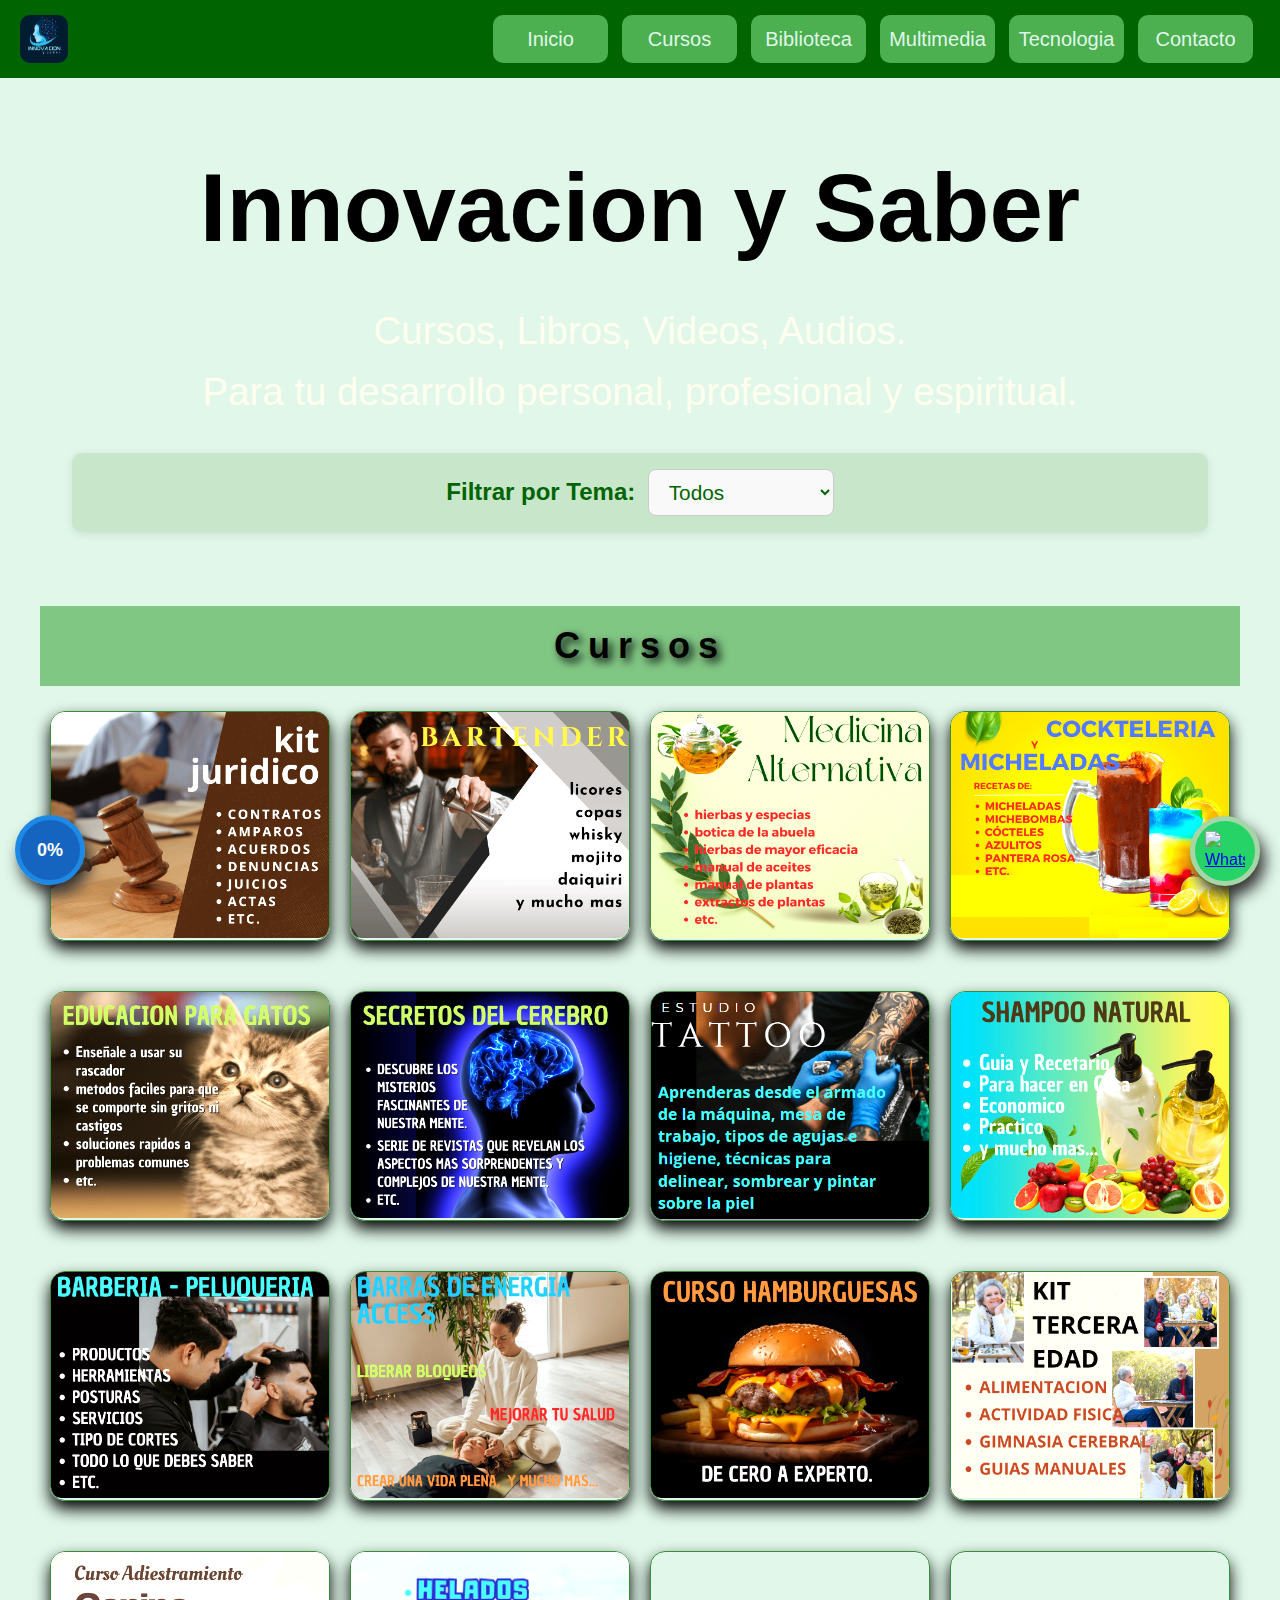
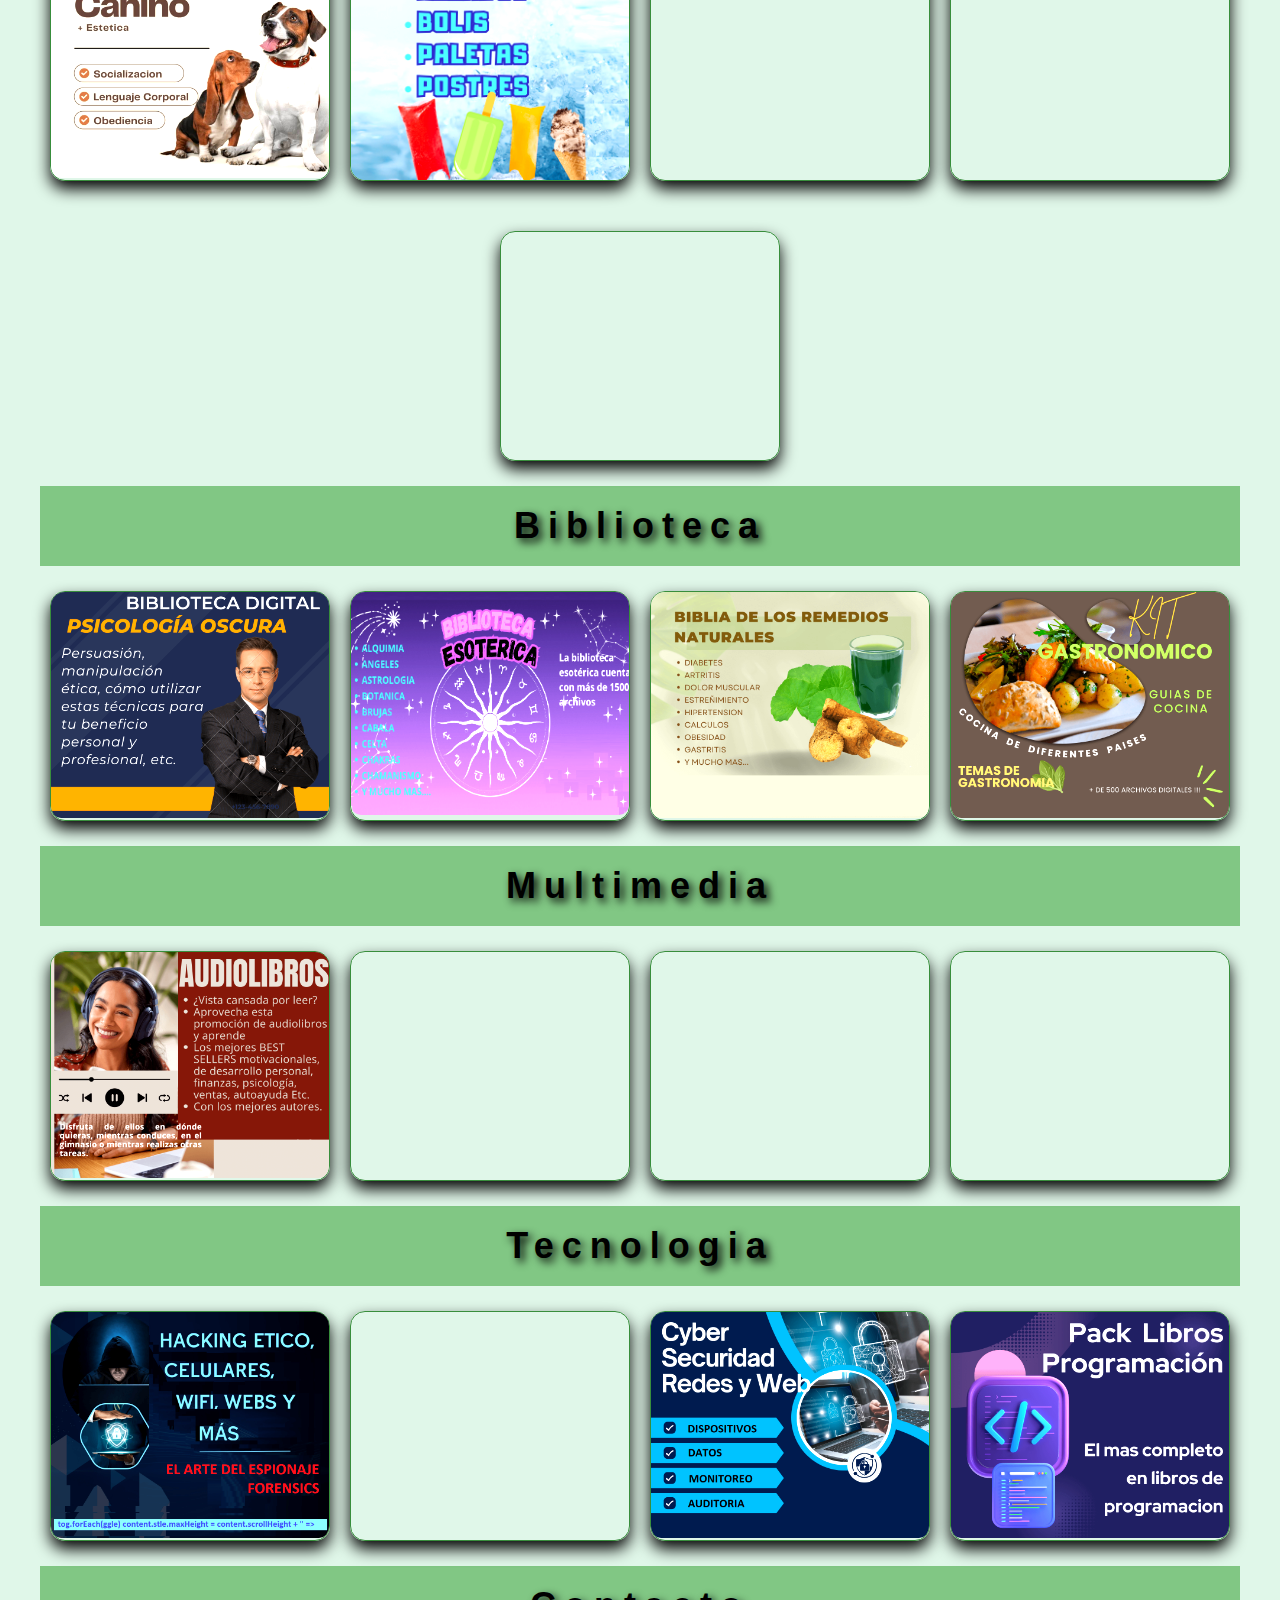
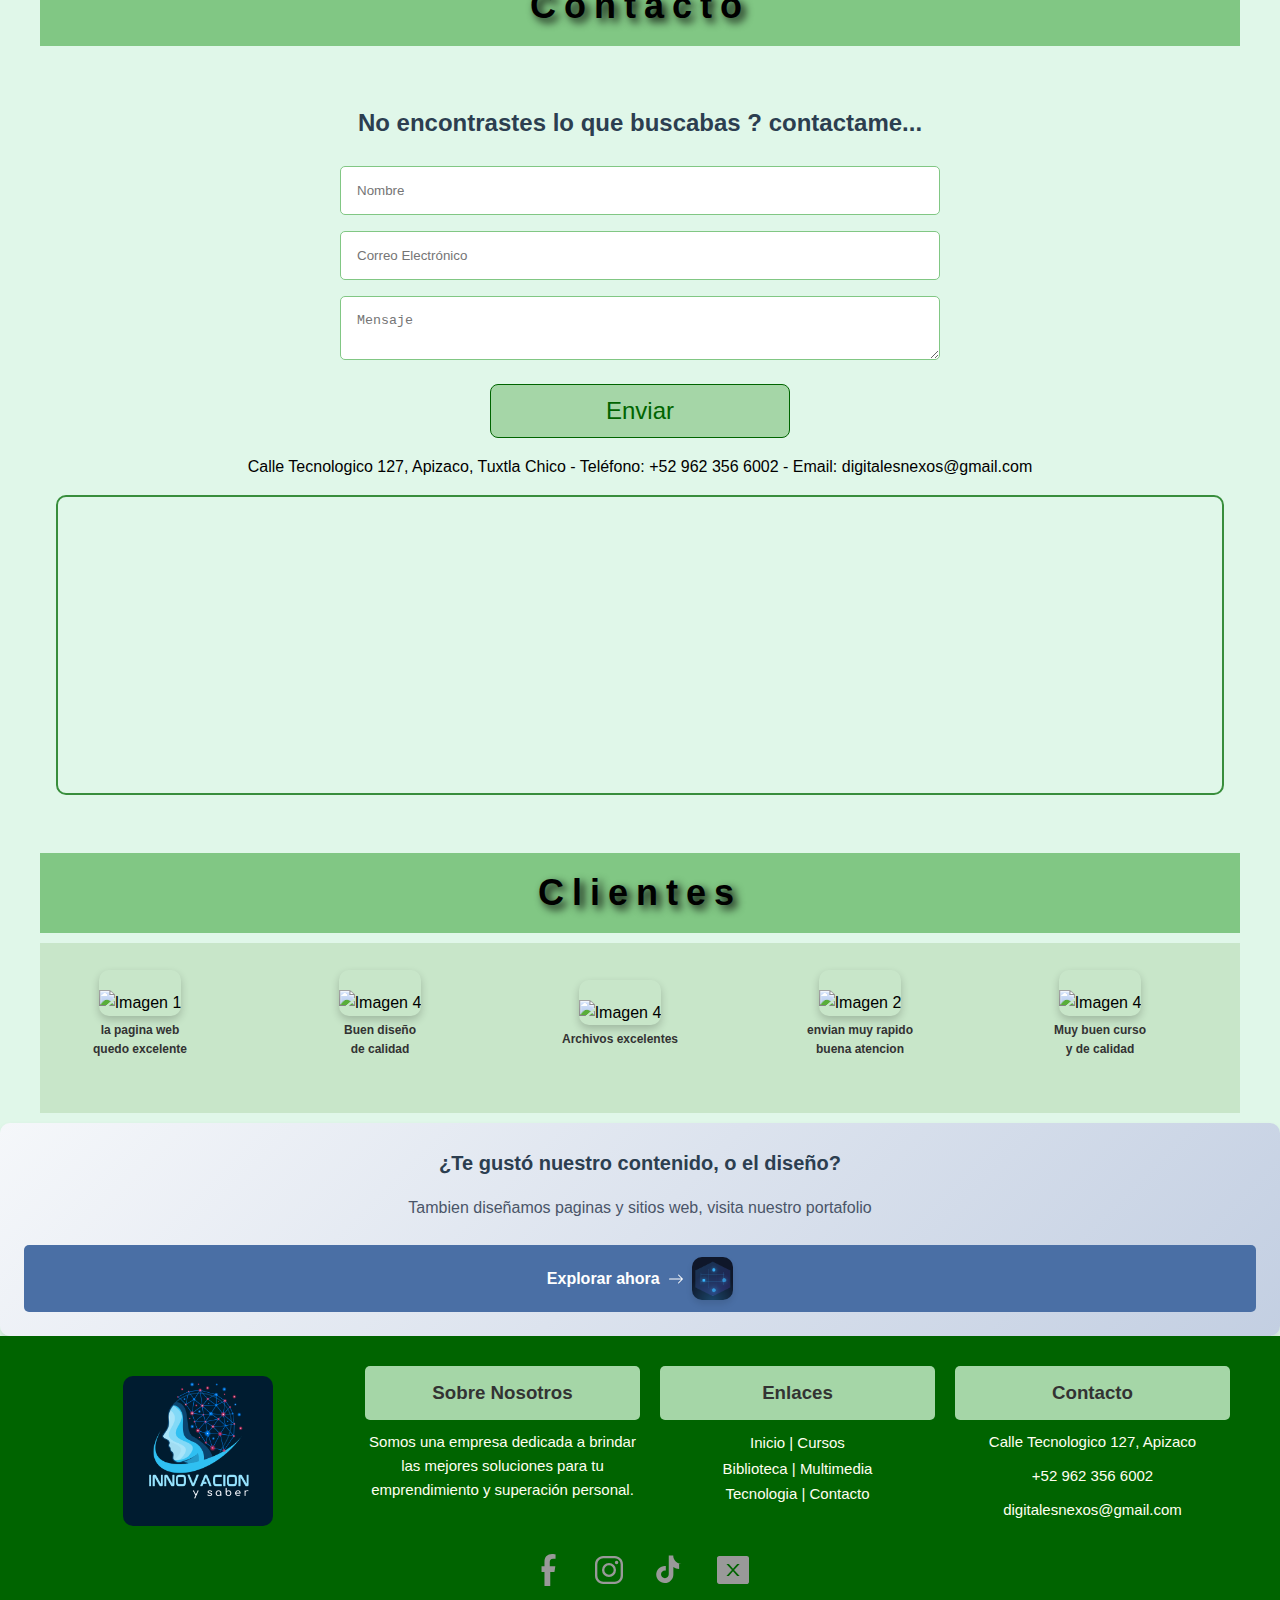
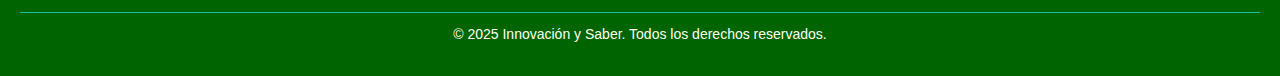
==== commit 12b90543: "update 18abril logo pag amiga" ====
--- a/index - copia.html
+++ b/index - copia.html
@@ -5,7 +5,7 @@
 	<meta name="viewport" content="width=device-width, initial-scale=1.0">
 
 	<!-- EVITAR que desactiven JavaScript para ver el código -->
-	<noscript>
+<noscript>
   <meta http-equiv="refresh" content="0;url=https://www.google.com">
 </noscript>
 
@@ -25,22 +25,22 @@
 
 <!-- 🔹 SECCION HEADER - NAV -->
 
-    <header>
-		<nav class="navbar">
-			<img src="images/logonexdig.png" class="logo" alt="Logo">
-			<!-- <div class="logo">MiWeb</div> -->
-			<button class="menu-toggle" id="menu-toggle">&#9776;</button>
-			<ul class="nav-links" id="nav-links">
-				<li><a href="#Inicio">Inicio</a></li>
-				<li><a href="#Cursos">Cursos</a></li>
-				<li><a href="#Biblioteca">Biblioteca</a></li>
-				<li><a href="#Multimedia">Multimedia</a></li>
-				<li><a href="#Tecnologia">Tecnologia</a></li>
-				<li><a href="#Contacto">Contacto</a></li>
-			</ul>
-		</nav>
-	</header>
-
+<header>
+	<nav class="navbar">
+		<img src="images/logoinnovacsaber.png" class="logo" alt="Logo">
+		<button class="menu-toggle" id="menu-toggle">&#9776;</button>
+		<ul class="nav-links" id="nav-links">
+			<li><a href="#Inicio">Inicio</a></li>
+			<li><a href="#Cursos">Cursos</a></li>
+			<li><a href="#Biblioteca">Biblioteca</a></li>
+			<li><a href="#Multimedia">Multimedia</a></li>
+			<li><a href="#Tecnologia">Tecnologia</a></li>
+			<li><a href="#Contacto">Contacto</a></li>
+		</ul>
+	</nav>
+</header>
+  
+  
 	<!-- fondo al abrir el menu hamburger -->
 	<!-- <div class="overlay"></div> -->
 
@@ -52,10 +52,6 @@
 	<main>
 
 		<div id="Inicio"></div>
-
-
-
-
 
 <!-- 🔹 SECCION BANNER -->
 		<div class="banner">
@@ -66,17 +62,26 @@
 			</p>
 		</div>
 
+
+		<!-- Nueva sección de invitación -->
+<!-- <div class="invitacion-otra-pagina">
+    <p>¿Buscas más contenido exclusivo? Visita nuestra otra plataforma</p>
+    <a href="https://tuotrapagina.com" target="_blank" class="btn-invitacion">Visitar ahora</a>
+</div> -->
+
+
+
 		<!-- 🔹 SECCION PARA FILTRAR BUSQUEDA -->
 		<section class="filtrobusq">
 			<div class="filtro-bar">
-			  <label for="category">Filtrar por categoría:</label>
+			  <label for="category">Filtrar por Tema:</label>
 			  <select id="category">
 				<option value="all">Todos</option>
 				<option value="bebidas">Bebidas</option>        
 				<option value="cocina">Cocina</option>
 				<option value="ciberseguridad">Ciber-Hacking</option>
 				<option value="esoterico">Esoterismo</option>
-				<option value="espiritualidad">Espiritualidad</option>
+				<option value="espiritual">Espiritualidad</option>
 				<option value="legal">Legal</option>
 				<option value="mascotas">Mascotas</option>
 				<option value="oficios">Oficios</option>
@@ -239,7 +244,7 @@
 
 
 			<!-- Tarjeta 2 -->
-			<div class="card" data-category="oficios">
+			<div class="card" data-category="bebidas">
 				<div class="img">
 					<img src="images/fotobartender.png" loading="lazy" alt="">
 				</div>
@@ -529,7 +534,7 @@
 			</div>
 
 			<!-- Tarjeta 6 -->
-			<div class="card" data-category="superacion">
+			<div class="card" data-category="espiritual">
 				<div class="img">
 					<img src="images/fotosecreto.png" loading="lazy" alt="">
 				</div>
@@ -1280,7 +1285,7 @@
 			</div>
 
 			<!-- Tarjeta 16 -->
-			<div class="card" data-category="superacion">
+			<div class="card" data-category="espiritual">
 				<div class="img">
 					<img src="images/fotoduelo.png" loading="lazy" alt="">
 				</div>
@@ -1416,7 +1421,7 @@
 				</div>
 				<div class="content">
 					<div class="text">
-						<h3>PSICOLOGIA OSCURA</h3>
+						<h3>Unico Pago $ 99.00 mxn</h3>
 						<span>Persuasión, Manipulación ética</span>
 					</div>
 					<button class="openModalBtn">Mas Información</button>
@@ -1467,13 +1472,13 @@
 			</div>
 
 			<!-- Tarjeta 2 -->
-			<div class="card" data-category="esoterismo">
+			<div class="card" data-category="esoterico">
 				<div class="img">
 					<img src="images/fotobiblioesoter.png" loading="lazy" alt="">
 				</div>
 				<div class="content">
 					<div class="text">
-						<h3>BIBLIOTECA ESOTERICA</h3>
+						<h3>Unico Pago $ 99.00 mxn</h3>
 						<span>Material completamente descargable</span>
 					</div>
 					<button class="openModalBtn">Mas Información</button>
@@ -1586,7 +1591,7 @@
 				</div>
 				<div class="content">
 					<div class="text">
-						<h3>REMEDIOS NATURALES</h3>
+						<h3>Unico Pago $ 99.00 mxn</h3>
 						<span>La salud y la sanación están en tus manos</span>
 					</div>
 					<button class="openModalBtn">Mas Información</button>
@@ -1648,7 +1653,7 @@
 				</div>
 				<div class="content">
 					<div class="text">
-						<h3>GASTRONOMIA</h3>
+						<h3>Unico Pago $ 99.00 mxn</h3>
 						<span>Guia de cocina de diferentes paises</span>
 					</div>
 					<button class="openModalBtn">Mas Información</button>
@@ -1780,7 +1785,7 @@
 				</div>
 				<div class="content">
 					<div class="text">
-						<h3>PACK AUDIOLIBROS</h3>
+						<h3>Unico Pago $ 99.00 mxn</h3>
 						<span>RECONOCIDOS AUTORES</span>
 					</div>
 					<button class="openModalBtn">Mas Información</button>
@@ -1791,11 +1796,13 @@
 			<div class="modal">
 				<div class="modal-content">
 					<span class="close">&times;</span>
-					<h2>AUDIOLIBROS</h2>
+					<h2>SUPER PACK AUDIOLIBROS</h2>
+					<br>
 					<p>🎵 ¿Cansado de la vista por leer? Aprovecha esta promoción de audiolibros y aprende de los mejores BEST SELLERS motivacionales, de desarrollo personal, finanzas, psicología, ventas, autoayuda y muchos temas más con los mejores autores.</p>
 					<p>🎵 Disfruta de ellos en dónde quieras, mientras conduces, en el gimnasio o mientras realizas otras tareas.</p>
 					<p>🎵 ¡No pares de aprender!</p>
 					<p>🎵 Adquiérelo hoy, ¡Aprovecha esta oportunidad única! te ofrecemos acceso a más de 3,800 archivos de AUDIOLIBROS de diferentes temáticas Y AUTORES RECONOCIDOS.</p>
+					<br>
 					<p> Incluyendo:</p>
 					<p>🎧 alex dey</p>
 					<p>🎧 camilo cruz</p>
@@ -1849,16 +1856,16 @@
 			</div>
 
 			<!-- Tarjeta 2 -->
-			<div class="card" data-category="mascotas">
+			<div class="card" data-category="oficios">
 				<div class="img">
-					<img src="images/fotoaudio.png" loading="lazy" alt="">
+					<img src="images/fotodigipro.png" loading="lazy" alt="">
 				</div>
 				<div class="content">
 					<div class="text">
-						<h3>en construccion</h3>
-						<span>pdte subir informacion</span>
+						<h3>Unico Pago $ 99.00 mxn</h3>
+						<span>Usa tu camara como un PRO</span>
 					</div>
-					<!-- <button class="openModalBtn">Mas Información</button> -->
+					<button class="openModalBtn">Mas Información</button>
 				</div>
 			</div>
 
@@ -1866,8 +1873,25 @@
 			<div class="modal">
 				<div class="modal-content">
 					<span class="close">&times;</span>
-					<h2>PAQUETE </h2>
-
+					<h2>FOTOGRAFIA DIGITAL</h2>
+<br>
+<p>🎯 Domina tu cámara y captura el mundo como lo ves</p>
+<p>🎯 ¿Tienes una cámara pero no sabes cómo sacarle provecho?</p>
+<p>📸 ¿Te ha pasado que compras una cámara pensando en tomar fotos increíbles... pero terminas usándola solo en modo automático?</p>
+<p>👉 Con este producto digital aprenderás paso a paso a:</p>
+<p>📸 Conocer tu cámara como un profesional (¡sin tecnicismos!)</p>
+<p>📸 Dominar la luz, el enfoque y la composición</p>
+<p>📸 Usar el modo manual con confianza</p>
+<p>📸 Tomar fotos artísticas, retratos, paisajes o producto</p>
+<p>📸 Usar el modo manual con confianza</p>
+<p>📸 Tomar fotos artísticas, retratos, paisajes o producto</p>
+<p>✔️ Explicado en lenguaje simple</p>
+<p>✔️ Para principiantes y entusiastas</p>
+<p>✔️ 100% digital y puedes verlo desde tu celular</p>
+<p>✔️ Ideal si quieres convertir tu hobby en ingreso</p>
+<p>✔️ ¡No necesitas experiencia previa! Solo tu cámara, tu curiosidad y este curso.</p>
+<p>🛒  Disponible ahora a un precio promocional por tiempo limitado.</p>
+<p>📥  Descárgalo hoy y empieza a tomar fotos como un profesional</p>
 
 					<br>
 					<P>ARCHIVOS DIGITALES LISTOS PARA DESCARGAR E IMPRIMIR</P>
@@ -1897,16 +1921,16 @@
 			</div>
 
 			<!-- Tarjeta 3 -->
-			<div class="card" data-category="mascotas">
+			<div class="card" data-category="oficios">
 				<div class="img">
-					<img src="images/fotoaudio.png" loading="lazy" alt="">
+					<img src="images/fotodigimovil.png" loading="lazy" alt="">
 				</div>
 				<div class="content">
 					<div class="text">
-						<h3>en construccion</h3>
-						<span>pdte subir informacion</span>
+						<h3>Unico Pago $ 99.00 mxn</h3>
+						<span>Tu celular como cámara profesional</span>
 					</div>
-					<!-- <button class="openModalBtn">Mas Información</button> -->
+					<button class="openModalBtn">Mas Información</button>
 				</div>
 			</div>
 
@@ -1914,8 +1938,24 @@
 			<div class="modal">
 				<div class="modal-content">
 					<span class="close">&times;</span>
-					<h2>PAQUETE </h2>
-
+					<h2>FOTOGRAFIA DIGITAL CON MOVIL</h2>
+<br>
+<p>🎯 Convierte tu celular en una cámara profesional</p>
+<p>🎯 ¿Sabías que no necesitas una cámara profesional para tomar fotos increíbles?</p>
+"<p>🎯 Hoy en día no se trata del equipo, sino del conocimiento.
+Aprende a tomar fotos impactantes con tu celular: retratos, productos, paisajes y más.</p>"
+<p>👉 Con este producto digital aprenderás:</p>
+<p>📸 Los secretos de la luz, el ángulo y la composición</p>
+<p>📸 Técnicas para que tus fotos parezcan de cámara profesional</p>
+<p>📸 Tips para Instagram, negocios, viajes o portafolios </p>
+<p>📸 No necesitas experiencia</p>
+<p>📸 Solo tu celular y ganas de aprender</p>
+<p>📸 Ideal para redes, emprendimientos y creadores de contenido</p>
+<p>📸 Aprende a tu ritmo y sin complicaciones</p>
+<p>📲  Descarga el curso y lleva tus fotos al siguiente nivel</p>
+<p>🎉  ¡Conviértete en el fotógrafo de tu negocio o tu vida diaria!</p>
+<p>💬  Escríbeme y empieza hoy por un precio accesible</p>
+				
 					<br>
 					<P>ARCHIVOS DIGITALES LISTOS PARA DESCARGAR E IMPRIMIR</P>
 					<P>Pagas por Depósito bancario o en Oxxo y se te enviará el enlace para que puedas abrirlos las veces que quieras y cuando quieras.</P>
@@ -1944,16 +1984,16 @@
 			</div>
 
 			<!-- Tarjeta 4 -->
-			<div class="card" data-category="mascotas">
+			<div class="card" data-category="superacion">
 				<div class="img">
-					<img src="images/fotoaudio.png" loading="lazy" alt="">
+					<img src="images/fotocreajuego.png" loading="lazy" alt="">
 				</div>
 				<div class="content">
 					<div class="text">
-						<h3>en construccion</h3>
-						<span>pdte subir informacion</span>
+						<h3>Unico Pago $ 99.00 mxn</h3>
+						<span>No necesitas experiencia.</span>
 					</div>
-					<!-- <button class="openModalBtn">Mas Información</button> -->
+					<button class="openModalBtn">Mas Información</button>
 				</div>
 			</div>
 
@@ -1961,8 +2001,45 @@
 			<div class="modal">
 				<div class="modal-content">
 					<span class="close">&times;</span>
-					<h2>PAQUETE</h2>
-
+					<h2>MEGAPAQUETE PARA CREAR VIDEOJUEGOS</h2>
+					<br>
+					<p>🎮 Crea tus propios videojuegos desde cero, sin ser experto en programación</p>
+					<p>🎮 ¿Siempre soñaste con crear tu propio videojuego?	No necesitas ser programador ni tener experiencia.
+					Solo necesitas una guía clara… y este curso es el comienzo. </p>
+					<p>🎮 Hoy, crear videojuegos no es solo para ingenieros o grandes estudios.</p>
+					<p>🕹️ Tú también puedes aprender, paso a paso, desde cero y con herramientas accesibles.</p>
+					<p>👉 Con este producto digital aprenderás a:</p>
+					<p>🕹️ Diseñar personajes y niveles desde cero</p>
+					<p>🕹️ Usar motores de juegos como Unity o Godot</p>
+					<p>🕹️ Crear tu primer juego jugable (sin frustrarte)</p>
+					<p>✅  Ideal para jóvenes, gamers, autodidactas y creativos</p>
+					<p>✅  No necesitas saber programar</p>
+					<p>✅  100% digital, con ejercicios y ejemplos</p>
+					<p>✅  Aprende en tu tiempo libre y a tu ritmo</p>
+					<p>🎯 ¡Convierte tu pasión por los videojuegos en una habilidad real y rentable!</p>
+					<p>🕹️ Descárgalo hoy y empieza a construir tu primer videojuego</p>
+					<p>✅  100% digital, con ejercicios y ejemplos</p>
+					<p>✅  Aprende en tu tiempo libre y a tu ritmo</p>
+					<p>🎯 ¡Convierte tu pasión por los videojuegos en una habilidad real y rentable!</p>
+					<p>🕹️ Descárgalo hoy y empieza a construir tu primer videojuego</p>
+					<p>👉 algunos temas...</p>
+					<p>✔️ diseño, creacion, direccion, gameplay</p>
+					<p>✔️ gamificacion</p>
+					<p>✔️ unreal</p>
+					<p>✔️ engin</p>
+					<p>✔️ unity</p>
+					<p>✔️ phaserJS</p>
+					<p>✔️ godot</p>
+					<p>✔️ gamemaker</p>
+					<p>✔️ escenas</p>
+					<p>✔️ personajes</p>
+					<p>✔️ colisiones</p>
+					<p>✔️ saltos</p>
+					<p>✔️ movimientos</p>
+					<p>✔️ enemigos</p>
+					<p>✔️ elementos, interacciones</p>
+					<p>🎯 y muchisimos mas !!!</p>
+					
 					<br>
 					<P>ARCHIVOS DIGITALES LISTOS PARA DESCARGAR E IMPRIMIR</P>
 					<P>Pagas por Depósito bancario o en Oxxo y se te enviará el enlace para que puedas abrirlos las veces que quieras y cuando quieras.</P>
@@ -1993,33 +2070,33 @@
 		</div>
 
 <!-- 🔹 SECCION TECNOLOGIA -->
-		<section id="Tecnologia">
-			<div class="titulos-galerias">
-				<h2>Tecnologia</h2>
-			</div>
-		</section>
-
-		<div class="container">
-
-			<!-- Tarjeta 1 -->
-			<div class="card" data-category="ciberseguridad">
-				<div class="img">
-					<img src="images/fotohacking.png" loading="lazy" alt="">
-				</div>
-				<div class="content">
-					<div class="text">
-						<h3>PAQUETE HACKING ETICO</h3>
-						<span>Preparate, Defiendete y Ataca</span>
-					</div>
-					<button class="openModalBtn">Mas Información</button>
-				</div>
-			</div>
-
-			<!-- Modal 1 -->
-			<div class="modal">
-				<div class="modal-content">
-					<span class="close">&times;</span>
-					<h2>PAQUETE HACKING ETICO</h2>
+<section id="Tecnologia">
+	<div class="titulos-galerias">
+		<h2>Tecnologia</h2>
+	</div>
+</section>
+
+<div class="container">
+
+	<!-- Tarjeta 1 -->
+	<div class="card" data-category="ciberseguridad">
+		<div class="img">
+			<img src="images/fotohacking.png" loading="lazy" alt="">
+		</div>
+		<div class="content">
+			<div class="text">
+				<h3>Unico Pago $ 99.00 mxn</h3>
+				<span>Preparate, Defiendete y Ataca</span>
+			</div>
+			<button class="openModalBtn">Mas Información</button>
+		</div>
+	</div>
+
+	<!-- Modal 1 -->
+	<div class="modal">
+		<div class="modal-content">
+			<span class="close">&times;</span>
+			<h2>PAQUETE HACKING ETICO</h2>
 <br>
 <p>🛡️ Conviértete en experto en hacking ético: domina las técnicas reales que usan los profesionales de la ciberseguridad</p>
 <p>🛡️ Un entrenamiento 100% práctico para aprender desde cero cómo piensan y actúan los atacantes… y cómo defenderte como un verdadero hacker ético.</p>
@@ -2073,213 +2150,221 @@
 						<img src="images/ico_sitioweb_32px.png" alt="pagina web" class="BotonMod-sw-icon">Sitio Web
 					</a> -->
 					<div class="BotonMod-sw"> <p>Empieza YA.</p> </div>
-				</div>
-			</div>
-
-			<!-- Tarjeta 2 -->
-			<div class="card" data-category="ciberseguridad">
-				<div class="img">
-					<img src="images/fotocelular.png" loading="lazy" alt="">
-				</div>
-				<div class="content">
-					<div class="text">
-						<h3>TALLER CELULAR</h3>
-						<span>Reparacion y Mtto. de celular</span>
-					</div>
-					<button class="openModalBtn">Mas Información</button>
-				</div>
-			</div>
-
-			<!-- Modal 2 -->
-			<div class="modal">
-				<div class="modal-content">
-					<span class="close">&times;</span>
-					<h2>TALLER CELULAR</h2>
-
-					<p>✔️ EN ESTE CURSO DE REPARACIONES DE CELULARES A NIVEL SOFTWARE, ENCONTRARAS LOS VIDEOS CON CLASES Y TUTORIALES PARA INICIARSE EN LA MATERIA.</p>
-					<p>✔️ TAMBIEN ENCONTRARAS LOS PROGRAMAS Y PAGINAS PARA COMENZAR A INCURSIONAR EN ESTA PROFESION ACTUALMENTE TAN DEMANDADA.</p>
-					<p>✔️ Incluye temas como:</p>
-					<p>📲 reinstalaciones de SO</p>
-					<p>📲 Root y frp</p>
-					<p>📲 drivers</p>
-					<p>📲 modos de dispositivo</p>
-					<p>📲 puertos de comunicación</p>
-					<p>📲 herramientas mkt</p>
-					<p>📲 flasheos</p>
-
-					<br>
-					<P>ARCHIVOS DIGITALES LISTOS PARA DESCARGAR E IMPRIMIR</P>
-					<P>Pagas por Depósito bancario o en Oxxo y se te enviará el enlace para que puedas abrirlos las veces que quieras y cuando quieras.</P>
-					<p>NO ESPERES MAS Y APROVECHAS ESTA GRAN OPORTUNIDAD, CONTACTANOS y podrás aprender desde la comodidad de tu hogar o en tus momentos libres, con acceso ilimitado de por vida y por un solo pago. No dejes pasar la oportunidad de adquirir nuevos conocimientos.</p>
-					<p>El acceso es inmediato: el curso está alojado en Google Drive, y podrás guardarlo, descargarlo y revisarlo tantas veces como desees.</p><br>
-					<p>✅ TU PAGO LO PUEDES HACER POR:</p>
-					<p>💳 DEPOSITO BANCARIO.</p>
-					<p>💵 SPIN BY OXXO.</p>
-					<p>🅿️ PAYPAL.</p><br>	
-
-					<p>¡¡¡Invierte en tu conocimiento, prepárate y sal a triunfar !!!</p>
-					<p>✨ Mas contenido para tu salud, bienestar y superación.✨</p>
-
-					<!-- fuente de iconos: https://www.freepik.es/iconos/web -->
-					<a href="https://wa.link/d32x1m" target="_blank" class="BotonMod-wsp">
-						<img src="images/ico_whatsapp_32px.png" alt="WhatsApp" class="BotonMod-wsp-icon">WhatsApp
-					</a>
-					<a href="https://www.facebook.com/profile.php?id=61567273274842" target="_blank" class="BotonMod-fbk">
-						<img src="images/ico_facebook_32px.png" alt="facebook" class="BotonMod-fbk-icon"> Facebook
-					</a>
-					<!-- <a href="https://innovacionysaber.netlify.app/" target="_blank" class="BotonMod-sw">
-						<img src="images/ico_sitioweb_32px.png" alt="pagina web" class="BotonMod-sw-icon">Sitio Web
-					</a> -->
-					<div class="BotonMod-sw"> <p>Empieza YA.</p> </div>
-				</div>
-			</div>
-
-			<!-- Tarjeta 3 -->
-			<div class="card" data-category="ciberseguridad">
-				<div class="img">
-					<img src="images/fotociber.png" loading="lazy" alt="">
-				</div>
-				<div class="content">
-					<div class="text">
-						<h3>Ciberseguridad</h3>
-						<span>Redes y Web</span>
-					</div>
-					<button class="openModalBtn">Mas Información</button>
-				</div>
-			</div>
-
-			<!-- Modal 3 -->
-			<div class="modal">
-				<div class="modal-content">
-					<span class="close">&times;</span>
-					<h2>CIBERSEGURIDAD PRACTICA REDES Y WEB</h2>
-					<p>💻 Aprende a no dejar sin Protección Datos. Ofrece una Defensa Integral en el Mundo Digital. Prepárate para Desafíos Cibernéticos con Estrategias de Seguridad ¡Comienza Hoy!</p>
-					<P>💻 Formación a tu Ritmo.</p>
-						<p>💻 “Accede cuando quieras, sin horarios y con contenido descargable para practicar donde sea.”</p>
-
-
-					<p>✔️ Incluye temas como:</p>
-					<p>✔️ APRENDE A PROTEGERTE Y A CONTRAATACAR</p>
-					<p>🔐 INTRODUCCION</p>
-					<p>🔐 FUNDAMENTOS DE REDES</p>
-					<p>🔐 ANALISIS Y TRAFICO DE REDES</p>
-					<p>🔐 ATAQUES EN RED</p>
-					<p>🔐 ATAQUES A SERVIDORES WEB</p>
-					<p>💥 “Aprende a defender sistemas. Aprende a pensar como un hacker.”</p>
-
-					<br>
-					<P>ARCHIVOS DIGITALES LISTOS PARA DESCARGAR E IMPRIMIR</P>
-					<P>Pagas por Depósito bancario o en Oxxo y se te enviará el enlace para que puedas abrirlos las veces que quieras y cuando quieras.</P>
-					<p>NO ESPERES MAS Y APROVECHAS ESTA GRAN OPORTUNIDAD, CONTACTANOS y podrás aprender desde la comodidad de tu hogar o en tus momentos libres, con acceso ilimitado de por vida y por un solo pago. No dejes pasar la oportunidad de adquirir nuevos conocimientos.</p>
-					<p>El acceso es inmediato: el curso está alojado en Google Drive, y podrás guardarlo, descargarlo y revisarlo tantas veces como desees.</p><br>
-					<p>✅ TU PAGO LO PUEDES HACER POR:</p>
-					<p>💳 DEPOSITO BANCARIO.</p>
-					<p>💵 SPIN BY OXXO.</p>
-					<p>🅿️ PAYPAL.</p><br>	
-
-					<p>¡¡¡Invierte en tu conocimiento, prepárate y sal a triunfar !!!</p>
-					<p>✨ Mas contenido para tu salud, bienestar y superación.✨</p>
-
-					<!-- fuente de iconos: https://www.freepik.es/iconos/web -->
-					<a href="https://wa.link/d32x1m" target="_blank" class="BotonMod-wsp">
-						<img src="images/ico_whatsapp_32px.png" alt="WhatsApp" class="BotonMod-wsp-icon">WhatsApp
-					</a>
-					<a href="https://www.facebook.com/profile.php?id=61567273274842" target="_blank" class="BotonMod-fbk">
-						<img src="images/ico_facebook_32px.png" alt="facebook" class="BotonMod-fbk-icon"> Facebook
-					</a>
-					<!-- <a href="https://innovacionysaber.netlify.app/" target="_blank" class="BotonMod-sw">
-						<img src="images/ico_sitioweb_32px.png" alt="pagina web" class="BotonMod-sw-icon">Sitio Web
-					</a> -->
-					<div class="BotonMod-sw"> <p>Empieza YA.</p> </div>
-				</div>
-			</div>
-
-			<!-- Tarjeta 4 -->
-			<div class="card" data-category="superacion">
-				<div class="img">
-					<img src="images/fotoprograma.png" loading="lazy" alt="">
-				</div>
-				<div class="content">
-					<div class="text">
-						<h3>PROGRAMACION</h3>
-						<span>Pack de libros completo</span>
-					</div>
-					<button class="openModalBtn">Mas Información</button>
-				</div>
-			</div>
-
-			<!-- Modal 4 -->
-			<div class="modal">
-				<div class="modal-content">
-					<span class="close">&times;</span>
-					<h2>SUPER PACK LIBROS PROGRAMACION</h2>
-					<p>✔️ Imprescindible para cualquier desarrollador, ingeniero de software, director de proyectos, jefe de equipo o analista de sistemas interesado en crear codigo</p>
-					<p>✔️ ALGUNOS DE LOS LENGUAJES</p>
-					<p>🖥️ .NET</p>
-					<p>🖥️ ajax</p>
-					<p>🖥️ android</p>
-					<p>🖥️ angular</p>
-					<p>🖥️ asp</p>
-					<p>🖥️ bases de datos</p>
-					<p>🖥️ blockchain</p>
-					<p>🖥️ boostrap</p>
-					<p>🖥️ django</p>
-					<p>🖥️ flask</p>
-					<p>🖥️ c# c++</p>
-					<p>🖥️ cobol</p>
-					<p>🖥️ java - javascript</p>
-					<p>🖥️ haskell</p>
-					<p>🖥️ industria </p>
-					<p>🖥️ IA</p>
-					<p>🖥️ jquery</p>
-					<p>🖥️ kotlin</p>
-					<p>🖥️ laravel</p>
-					<p>🖥️ matlab</p>
-					<p>🖥️ node</p>
-					<p>🖥️ pascal</p>
-					<p>🖥️ php</p>
-					<p>🖥️ python</p>
-					<p>🖥️ react</p>
-					<p>🖥️ react</p>
-					<p>🖥️ redes</p>
-					<p>🖥️ rubi</p>
-					<p>🖥️ scala</p>
-					<p>✔️ Etc. Etc.</p>
-
-					<br>
-					<P>ARCHIVOS DIGITALES LISTOS PARA DESCARGAR E IMPRIMIR</P>
-					<P>Pagas por Depósito bancario o en Oxxo y se te enviará el enlace para que puedas abrirlos las veces que quieras y cuando quieras.</p>
-					<p>NO ESPERES MAS Y APROVECHAS ESTA GRAN OPORTUNIDAD, CONTACTANOS y podrás aprender desde la comodidad de tu hogar o en tus momentos libres, con acceso ilimitado de por vida y por un solo pago. No dejes pasar la oportunidad de adquirir nuevos conocimientos.</p>
-					<p>El acceso es inmediato: el curso está alojado en Google Drive, y podrás guardarlo, descargarlo y revisarlo tantas veces como desees.</p><br>
-					<p>✅ TU PAGO LO PUEDES HACER POR:</p>
-					<p>💳 DEPOSITO BANCARIO.</p>
-					<p>💵 SPIN BY OXXO.</p>
-					<p>🅿️ PAYPAL.</p><br>	
-
-					<p>¡¡¡Invierte en tu conocimiento, prepárate y sal a triunfar !!!</p>
-					<p>✨ Mas contenido para tu salud, bienestar y superación.✨</p>
-
-					<!-- fuente de iconos: https://www.freepik.es/iconos/web -->
-					<a href="https://wa.link/d32x1m" target="_blank" class="BotonMod-wsp">
-						<img src="images/ico_whatsapp_32px.png" alt="WhatsApp" class="BotonMod-wsp-icon">WhatsApp
-					</a>
-					<a href="https://www.facebook.com/profile.php?id=61567273274842" target="_blank" class="BotonMod-fbk">
-						<img src="images/ico_facebook_32px.png" alt="facebook" class="BotonMod-fbk-icon"> Facebook
-					</a>
-					<!-- <a href="https://innovacionysaber.netlify.app/" target="_blank" class="BotonMod-sw">
-						<img src="images/ico_sitioweb_32px.png" alt="pagina web" class="BotonMod-sw-icon">Sitio Web
-					</a> -->
-					<div class="BotonMod-sw"> <p>Empieza YA.</p> </div>
-				</div>
-			</div>
 
 		</div>
+	</div>
+
+	<!-- Tarjeta 2 -->
+	<div class="card" data-category="ciberseguridad">
+		<div class="img">
+			<img src="images/fotocelular.png" loading="lazy" alt="">
+		</div>
+		<div class="content">
+			<div class="text">
+				<h3>Unico Pago $ 99.00 mxn</h3>
+				<span>Reparacion y Mtto. de celular</span>
+			</div>
+			<button class="openModalBtn">Mas Información</button>
+		</div>
+	</div>
+
+	<!-- Modal 2 -->
+	<div class="modal">
+		<div class="modal-content">
+			<span class="close">&times;</span>
+			<h2>TALLER CELULAR</h2>
+
+			<p>✔️ EN ESTE CURSO DE REPARACIONES DE CELULARES A NIVEL SOFTWARE, ENCONTRARAS LOS VIDEOS CON CLASES Y TUTORIALES PARA INICIARSE EN LA MATERIA.</p>
+			<p>✔️ TAMBIEN ENCONTRARAS LOS PROGRAMAS Y PAGINAS PARA COMENZAR A INCURSIONAR EN ESTA PROFESION ACTUALMENTE TAN DEMANDADA.</p>
+			<p>✔️ Incluye temas como:</p>
+			<p>📲 reinstalaciones de SO</p>
+			<p>📲 Root y frp</p>
+			<p>📲 drivers</p>
+			<p>📲 modos de dispositivo</p>
+			<p>📲 puertos de comunicación</p>
+			<p>📲 herramientas mkt</p>
+			<p>📲 flasheos</p>
+
+			<br>
+			<P>ARCHIVOS DIGITALES LISTOS PARA DESCARGAR E IMPRIMIR</P>
+			<P>Pagas por Depósito bancario o en Oxxo y se te enviará el enlace para que puedas abrirlos las veces que quieras y cuando quieras.</P>
+			<p>NO ESPERES MAS Y APROVECHAS ESTA GRAN OPORTUNIDAD, CONTACTANOS y podrás aprender desde la comodidad de tu hogar o en tus momentos libres, con acceso ilimitado de por vida y por un solo pago. No dejes pasar la oportunidad de adquirir nuevos conocimientos.</p>
+			<p>El acceso es inmediato: el curso está alojado en Google Drive, y podrás guardarlo, descargarlo y revisarlo tantas veces como desees.</p><br>
+			<p>✅ TU PAGO LO PUEDES HACER POR:</p>
+			<p>💳 DEPOSITO BANCARIO.</p>
+			<p>💵 SPIN BY OXXO.</p>
+			<p>🅿️ PAYPAL.</p><br>	
+
+			<p>¡¡¡Invierte en tu conocimiento, prepárate y sal a triunfar !!!</p>
+			<p>✨ Mas contenido para tu salud, bienestar y superación.✨</p>
+
+			<!-- fuente de iconos: https://www.freepik.es/iconos/web -->
+			<a href="https://wa.link/d32x1m" target="_blank" class="BotonMod-wsp">
+				<img src="images/ico_whatsapp_32px.png" alt="WhatsApp" class="BotonMod-wsp-icon">WhatsApp
+			</a>
+			<a href="https://www.facebook.com/profile.php?id=61567273274842" target="_blank" class="BotonMod-fbk">
+				<img src="images/ico_facebook_32px.png" alt="facebook" class="BotonMod-fbk-icon"> Facebook
+			</a>
+			<!-- <a href="https://innovacionysaber.netlify.app/" target="_blank" class="BotonMod-sw">
+				<img src="images/ico_sitioweb_32px.png" alt="pagina web" class="BotonMod-sw-icon">Sitio Web
+			</a> -->
+			<div class="BotonMod-sw"> <p>Empieza YA.</p> </div>
+		</div>
+	</div>
+
+	<!-- Tarjeta 3 -->
+	<div class="card" data-category="ciberseguridad">
+		<div class="img">
+			<img src="images/fotociber.png" loading="lazy" alt="">
+		</div>
+		<div class="content">
+			<div class="text">
+				<h3>Unico Pago $ 99.00 mxn</h3>
+				<span>Ofrece una Defensa Integral</span>
+			</div>
+			<button class="openModalBtn">Mas Información</button>
+		</div>
+	</div>
+
+	<!-- Modal 3 -->
+	<div class="modal">
+		<div class="modal-content">
+			<span class="close">&times;</span>
+			<h2>CIBERSEGURIDAD PRACTICA REDES Y WEB</h2>
+			<p>💻 Aprende a no dejar sin Protección Datos. Ofrece una Defensa Integral en el Mundo Digital. Prepárate para Desafíos Cibernéticos con Estrategias de Seguridad ¡Comienza Hoy!</p>
+			<P>💻 Formación a tu Ritmo.</p>
+				<p>💻 “Accede cuando quieras, sin horarios y con contenido descargable para practicar donde sea.”</p>
+
+
+			<p>✔️ Incluye temas como:</p>
+			<p>✔️ APRENDE A PROTEGERTE Y A CONTRAATACAR</p>
+			<p>🔐 INTRODUCCION</p>
+			<p>🔐 FUNDAMENTOS DE REDES</p>
+			<p>🔐 ANALISIS Y TRAFICO DE REDES</p>
+			<p>🔐 ATAQUES EN RED</p>
+			<p>🔐 ATAQUES A SERVIDORES WEB</p>
+			<p>💥 “Aprende a defender sistemas. Aprende a pensar como un hacker.”</p>
+
+			<br>
+			<P>ARCHIVOS DIGITALES LISTOS PARA DESCARGAR E IMPRIMIR</P>
+			<P>Pagas por Depósito bancario o en Oxxo y se te enviará el enlace para que puedas abrirlos las veces que quieras y cuando quieras.</P>
+			<p>NO ESPERES MAS Y APROVECHAS ESTA GRAN OPORTUNIDAD, CONTACTANOS y podrás aprender desde la comodidad de tu hogar o en tus momentos libres, con acceso ilimitado de por vida y por un solo pago. No dejes pasar la oportunidad de adquirir nuevos conocimientos.</p>
+			<p>El acceso es inmediato: el curso está alojado en Google Drive, y podrás guardarlo, descargarlo y revisarlo tantas veces como desees.</p><br>
+			<p>✅ TU PAGO LO PUEDES HACER POR:</p>
+			<p>💳 DEPOSITO BANCARIO.</p>
+			<p>💵 SPIN BY OXXO.</p>
+			<p>🅿️ PAYPAL.</p><br>	
+
+			<p>¡¡¡Invierte en tu conocimiento, prepárate y sal a triunfar !!!</p>
+			<p>✨ Mas contenido para tu salud, bienestar y superación.✨</p>
+
+			<!-- fuente de iconos: https://www.freepik.es/iconos/web -->
+			<a href="https://wa.link/d32x1m" target="_blank" class="BotonMod-wsp">
+				<img src="images/ico_whatsapp_32px.png" alt="WhatsApp" class="BotonMod-wsp-icon">WhatsApp
+			</a>
+			<a href="https://www.facebook.com/profile.php?id=61567273274842" target="_blank" class="BotonMod-fbk">
+				<img src="images/ico_facebook_32px.png" alt="facebook" class="BotonMod-fbk-icon"> Facebook
+			</a>
+			<!-- <a href="https://innovacionysaber.netlify.app/" target="_blank" class="BotonMod-sw">
+				<img src="images/ico_sitioweb_32px.png" alt="pagina web" class="BotonMod-sw-icon">Sitio Web
+			</a> -->
+			<div class="BotonMod-sw"> <p>Empieza YA.</p> </div>
+		</div>
+	</div>
+
+	<!-- Tarjeta 4 -->
+	<div class="card" data-category="superacion">
+		<div class="img">
+			<img src="images/fotoprograma.png" loading="lazy" alt="">
+		</div>
+		<div class="content">
+			<div class="text">
+				<h3>Unico Pago $ 99.00 mxn</h3>
+				<span>android .NET angular pgo react c#</span>
+			</div>
+			<button class="openModalBtn">Mas Información</button>
+		</div>
+	</div>
+
+	<!-- Modal 4 -->
+	<div class="modal">
+		<div class="modal-content">
+			<span class="close">&times;</span>
+			<h2>SUPER PACK LIBROS PROGRAMACION</h2>
+			<p>✔️ Imprescindible para cualquier desarrollador, ingeniero de software, director de proyectos, jefe de equipo o analista de sistemas interesado en crear codigo</p>
+			<p>✔️ ALGUNOS DE LOS LENGUAJES</p>
+			<p>🖥️ .NET</p>
+			<p>🖥️ ajax</p>
+			<p>🖥️ android</p>
+			<p>🖥️ angular</p>
+			<p>🖥️ asp</p>
+			<p>🖥️ bases de datos</p>
+			<p>🖥️ blockchain</p>
+			<p>🖥️ boostrap</p>
+			<p>🖥️ django</p>
+			<p>🖥️ flask</p>
+			<p>🖥️ c# c++</p>
+			<p>🖥️ cobol</p>
+			<p>🖥️ java - javascript</p>
+			<p>🖥️ haskell</p>
+			<p>🖥️ industria </p>
+			<p>🖥️ IA</p>
+			<p>🖥️ jquery</p>
+			<p>🖥️ kotlin</p>
+			<p>🖥️ laravel</p>
+			<p>🖥️ matlab</p>
+			<p>🖥️ node</p>
+			<p>🖥️ pascal</p>
+			<p>🖥️ php</p>
+			<p>🖥️ python</p>
+			<p>🖥️ react</p>
+			<p>🖥️ react</p>
+			<p>🖥️ redes</p>
+			<p>🖥️ rubi</p>
+			<p>🖥️ scala</p>
+			<p>✔️ Etc. Etc.</p>
+
+			<br>
+			<P>ARCHIVOS DIGITALES LISTOS PARA DESCARGAR E IMPRIMIR</P>
+			<P>Pagas por Depósito bancario o en Oxxo y se te enviará el enlace para que puedas abrirlos las veces que quieras y cuando quieras.</p>
+			<p>NO ESPERES MAS Y APROVECHAS ESTA GRAN OPORTUNIDAD, CONTACTANOS y podrás aprender desde la comodidad de tu hogar o en tus momentos libres, con acceso ilimitado de por vida y por un solo pago. No dejes pasar la oportunidad de adquirir nuevos conocimientos.</p>
+			<p>El acceso es inmediato: el curso está alojado en Google Drive, y podrás guardarlo, descargarlo y revisarlo tantas veces como desees.</p><br>
+			<p>✅ TU PAGO LO PUEDES HACER POR:</p>
+			<p>💳 DEPOSITO BANCARIO.</p>
+			<p>💵 SPIN BY OXXO.</p>
+			<p>🅿️ PAYPAL.</p><br>	
+
+			<p>¡¡¡Invierte en tu conocimiento, prepárate y sal a triunfar !!!</p>
+			<p>✨ Mas contenido para tu salud, bienestar y superación.✨</p>
+
+			<!-- fuente de iconos: https://www.freepik.es/iconos/web -->
+			<a href="https://wa.link/d32x1m" target="_blank" class="BotonMod-wsp">
+				<img src="images/ico_whatsapp_32px.png" alt="WhatsApp" class="BotonMod-wsp-icon">WhatsApp
+			</a>
+			<a href="https://www.facebook.com/profile.php?id=61567273274842" target="_blank" class="BotonMod-fbk">
+				<img src="images/ico_facebook_32px.png" alt="facebook" class="BotonMod-fbk-icon"> Facebook
+			</a>
+			<!-- <a href="https://innovacionysaber.netlify.app/" target="_blank" class="BotonMod-sw">
+				<img src="images/ico_sitioweb_32px.png" alt="pagina web" class="BotonMod-sw-icon">Sitio Web
+			</a> -->
+			<div class="BotonMod-sw"> <p>Empieza YA.</p> </div>
+		</div>
+	</div>
+
+</div>
+
 
 <!-- 🔹 SECCION CONTACTO -->
 		<section id="Contacto">
 			<div class="titulos-galerias">
-				<h2>Seccion de Contacto</h2>
-			</div>
+				<h2>Contacto</h2>
+			</div>
+
+			<!-- <div class="invitacion-contacto">
+				<p>También puedes encontrar más recursos en:</p>
+				<a href="https://tuotrapagina.com" target="_blank" class="btn-invitacion">Visitar plataforma</a>
+			</div> -->
+
 		</section>
 
 		<section id="contacto">
@@ -2299,10 +2384,14 @@
 		  <div class="sonar-waves"></div>
 		</div>
 	 </form>
-
 		<!-- los dos siguientes div de cierre y aperturara se pusieron  para separar las secciones del formulario de contacto y mapa -->
-			</div>
-		
+</div>
+
+
+
+
+       
+
 				<div>
 
 					<div class="contact-info">
@@ -2318,18 +2407,16 @@
 
 		</section>
 
-
-
-<!-- NUEVO CODIGO -->
-
-<!-- FIN DE NUEVO CODIGO -->
-
-
-
-
-	<h3 class="slidertitulo">Nuestros clientes</h3>
-
-<!-- 🔹 SECCION SLIDER AUTOMATIVO -->
+<!-- <h3 class="slidertitulo">Nuestros clientes</h3> -->
+
+<!-- 🔹 SECCION CLIENTES -->
+<section id="Contacto">
+	<div class="titulos-galerias">
+		<h2>Clientes</h2>
+	</div>
+</section>
+
+<!-- 🔹 SLIDER AUTOMATIVO -->
 
         <div class="slider-container">
 
@@ -2351,12 +2438,27 @@
 
 	</main>
 
+	            <!-- Banner de invitación -->
+				<div class="invitacion-container">
+					<div class="invitacion-card">
+						<h3>¿Te gustó nuestro contenido, o el diseño?</h3>
+						<p>Tambien diseñamos paginas y sitios web, visita nuestro portafolio</p>
+						<a href="https://nexos-digitales.netlify.app/" target="_blank" class="btn-invitacion">
+							<span>Explorar ahora</span>
+							<svg xmlns="http://www.w3.org/2000/svg" width="16" height="16" fill="currentColor" viewBox="0 0 16 16">
+								<path fill-rule="evenodd" d="M1 8a.5.5 0 0 1 .5-.5h11.793l-3.147-3.146a.5.5 0 0 1 .708-.708l4 4a.5.5 0 0 1 0 .708l-4 4a.5.5 0 0 1-.708-.708L13.293 8.5H1.5A.5.5 0 0 1 1 8z"/>
+							</svg>
+							<img src="images/logonexodigit.png">
+						</a>
+					</div>
+				</div>
+
 <!-- 🔹 SECCION FOOTER -->
 
 	<footer class="footer">
 		<div class="footer-content">
 			<div class="footer-logo">
-				<img src="images/logonexdig.png" class="logo" alt="Logo">
+				<img src="images/logoinnovacsaber.png" class="logo" alt="Logo">
 			</div>
 			<div class="footer-section">
 				<h3 class="toggle-section">Sobre Nosotros</h3>
@@ -2405,7 +2507,7 @@
 				  </svg>
 			</a>
 
-			<a href="https://www.tiktok.com/@innovacion_y_saber" target="_blank" class="social-icon tiktok">
+			<a href="https://www.tiktok.com/@innovacionysaber" target="_blank" class="social-icon tiktok">
 				<svg xmlns="http://www.w3.org/2000/svg" width="32" height="32" viewBox="0 0 50 50" fill="currentColor">
 					<path d="M41.5,15.5c-3.5,0-6.7-1.4-9.1-3.7c-1.2-1.2-2.2-2.6-2.9-4.2c-0.7-1.6-1-3.3-1-5.1h-7v29.3c0,3.3-2.7,6-6,6
 					c-1.7,0-3.2-0.7-4.3-1.8c-1.1-1.1-1.8-2.6-1.8-4.3c0-3.3,2.7-6,6-6c0.5,0,1,0.1,1.5,0.2v-7.2c-0.5-0.1-1-0.1-1.5-0.1
@@ -2436,5 +2538,6 @@
 	<!-- <script src="js/script.js"></script> -->
 	<script src="js/script.js"></script>
 
+
 </body>
 </html>--- a/css/styles.css
+++ b/css/styles.css
@@ -1,1328 +1 @@
-/* ======================================================
-   🔹 RESET CSS - Normaliza estilos en todos los navegadores
-   ====================================================== */
-
-   * {
-	margin: 0;
-	padding: 0;
-	box-sizing: border-box;
-	/* scroll-behavior: smooth; */
-  }
-  
-  /* ======================================================
-	 🔹 VARIABLES GLOBALES - Colores y configuraciones generales
-	 ====================================================== */
-  
-  :root {
-	/*  Colores  */
-    --color-fondo: #e0f7e9; /* Verde muy leve */
-    --color-principal: #4caf50; /* Verde más intenso para elementos destacados */
-    --color-secundario: #81c784; /* Verde suave para botones */
-    --color-hover: #388e3c; /* Verde oscuro para hover en botones */
-    --color-texto: #333333; /* Color de texto principal */
-    --color-footer: #a5d6a7; /* Verde claro para el footer */
-    --color-borde: #c8e6c9; /* Verde muy suave para bordes */
-	--blanco-marfil: #FFFFF0;
-	--color-azul-claro: #ADD8E6; /* Azul claro */
-	--color-verde-fuerte: #006400;
-	--color-boton-whatsapp: #25d366;
-    --color-fbk-btn: #1e88e5; /* Color boton modal */
-    --color-fbk-btn-hover: #1565c0; /* Color boton modal al pasar el mouse */
-	--color-sw-btn: #FFB347; /* Color boton modal */
-    --color-sw-btn-hover: #FF8C00; /* Color boton modal al pasar el mouse */
-  }
-  
-  /*bloqueo de descarga de imagenes*/
-  
-  img {
-	pointer-events: none;	/* Deshabilita clic derecho */
-	user-drag: none;	/* Evita arrastrar la imagen */
-	-webkit-user-drag: none; /* Evita arrastrar la imagen en WebKit */
-    user-select: none; /* Evita la selección en algunos navegadores */
-	-webkit-user-drag: none;
-  }
-  
-  /* ======================================================
-	 🔹 CONFIGURACIONES HTML - BODY
-	 ====================================================== */
-  
-  /* efecto de movimiento al desplazarse por medio de los menus (para que no salte)*/
-  
-  html {
-	scroll-behavior: smooth;
-	/* width: 100%; */
-  }
-  
-  html,
-  body {
-	width: 100%;
-	overflow-x: hidden;
-	/* Oculta cualquier desbordamiento lateral */
-	background-color: var(--color-fondo);
-  }
-  
-  /* ======================================================
-	 🔹 CONFIGURACIONES GENERALES DEL BODY
-	 ====================================================== */
-  
-  body {
-	font-family: "Roboto", sans-serif;
-	line-height: 1.6;
-	/* color: var(--body-bg); */
-	overflow-x: hidden;
-	/* width: 100%; */
-  }
-  
-  /* ======================================================
-	 🔹 HEADER Y NAVBAR (Menú de navegación)
-	 ====================================================== */
-  
-  header {
-	/* background:  #333; */
-	color: #fff;
-	padding: 10px 0;
-	position: fixed;
-	width: 100%;
-	z-index: 1000;
-  }
-/*   
-  h1 {
-	color: var(--h1);
-  } */
-  
-  h2 {
-	color: var(--h2);
-  }
-  
-  h3 {
-	color: var(--h3);
-  }
-  
-  p {
-	color: var(--parrafo);
-  }
-  
-  .navbar {
-	position: fixed;
-	top: 0;
-	left: 0;
-	width: 100%;
-	background: var(--color-verde-fuerte);
-	padding: 15px 20px;
-	display: flex;
-	justify-content: space-between;
-	align-items: center;
-	z-index: 1000;
-  }
-  
-  .logo {
-	/* color: white; */
-	font-size: 24px;
-	font-weight: bold;
-  }
-  
-  .menu-toggle {
-	display: none;
-	background: none;
-	border: none;
-	font-size: 28px;
-	color: var(--color-fondo);
-	cursor: pointer;
-	padding-right: 10px;
-	/* mueve boton menu hamburguesa a la izquierda*/
-  }
-  
-  .nav-links {
-	list-style: none;
-	display: flex;
-  }
-  
-  .nav-links li {
-	margin: 0 7px;
-	/* Reducido el margen entre elementos */
-  }
-  
-  .nav-links li a {
-	text-decoration: none;
-	color: var(--color-fondo);
-	background: var(--color-principal);
-	font-size: 20px;
-	padding: 8px 0;
-	/* Ajustado para evitar que el padding horizontal altere el ancho */
-	transition: 0.3s;
-	border-radius: 10px;
-	width: 115px;
-	/* Fijamos un ancho uniforme */
-	display: inline-block;
-	/* Permite que el ancho se aplique correctamente */
-	text-align: center;
-	/* Centra el texto dentro del botón */
-  }
-  
-  .nav-links li a:hover {
-	color: var(--color-principal);
-	background: var(--color-fondo);
-	/* border-radius: 10px; */
-	padding: 12px 8px;
-  }
-  
-  /* 🔹 Estilos para dispositivos móviles */
-  
-  @media (max-width: 768px) {
-	.menu-toggle {
-	  display: block;
-	}
-	.nav-links {
-	  position: absolute;
-	  top: 60px;
-	  left: 0;
-	  width: 100%;
-	  background: var(--color-verde-fuerte);
-	  display: none;
-	  flex-direction: column;
-	  text-align: center;
-	  padding: 20px 20px;
-	}
-	.nav-links li {
-	  margin: 15px 0;
-	}
-	.nav-links.active {
-	  display: flex;
-	}
-	.card {
-	  width: 100%;
-	  height: 100%;
-	  max-width: 300px;
-	}
-  }
-
-
-
-  
-
-
-
-  /* ======================================================
-	 🔹 BANNER PRINCIPAL
-	 ====================================================== */
-  
-  .banner {
-    width: 100%;
-    min-height: 350px; /* Altura mínima en pantallas grandes */
-    position: relative;
-    overflow: hidden;
-    background: url(../images/fondo.jpg) center center no-repeat;
-    background-size: cover; /* La imagen cubre el área manteniendo proporción */
-    background-position: center center;
-    text-align: center;
-    display: flex;
-    flex-direction: column;
-    justify-content: center;
-    align-items: center;
-    padding: 20px;
-    top: 21px;
-}
-
-/* Ajustes para pantallas pequeñas */
-@media (max-width: 768px) {
-    .banner {
-        min-height: 200px; /* Reducir altura en móviles */
-        background-size: contain; /* Asegura que la imagen se vea completa */
-    }
-}
-
-.banner-titulo { 
-    color: var(--blanco-marfil);
-    margin-top: 40px; /* Reduce el margen superior */
-    margin-bottom: 10px; /* Reduce el margen inferior para acercarlo al subtítulo */
-    font-size: clamp(2.5rem, 5vw, 5rem);
-}
-
-.banner-subtitulo {
-    color: var(--blanco-marfil);
-    font-size: clamp(1.5rem, 3vw, 3rem);
-    margin-top: 5px; /* Reduce el espacio superior del subtítulo */
-}
-  
-/* Ajustes específicos para móviles */
-@media (max-width: 768px) {
-    .banner-titulo {
-        font-size: 2rem; /* Reduce el tamaño del título */
-        margin-top: 40px;
-        margin-bottom: 15px;
-        text-align: center;	
-    }
-
-    .banner-subtitulo {
-        font-size: 1.3rem; /* Reduce el tamaño del subtítulo */
-        text-align: center;	
-    }
-}
-
-@media (max-width: 480px) {
-    .banner-titulo {
-        font-size: 1.6rem; /* Aún más pequeño en pantallas muy pequeñas */
-        margin-top: 30px;
-        margin-bottom: 10px;
-    }
-    .banner-subtitulo {
-        font-size: 1rem;
-    }
-}
-
-@media (max-width: 370px) {
-    .banner-titulo {
-        font-size: 1.2rem; /* Aún más pequeño en pantallas muy pequeñas */
-        margin-top: 30px;
-        margin-bottom: 10px;
-    }
-    .banner-subtitulo {
-        font-size: 0.8rem;
-    }
-}
-
-  .logo {
-	width: 3rem;
-	height: 3rem;
-	border-radius: 10px;
-  }
-    
-  main {
-	max-width: 1200px;
-	margin: auto;
-	padding-top: 60px;
-	padding-bottom: 10px;
-  }
-  
-  section {
-	margin-top: 10px;
-	margin-bottom: 10px;
-  }
-  
-  @keyframes fadeInDown {
-	from {
-	  opacity: 0;
-	  transform: translateY(-50px);
-	}
-	to {
-	  opacity: 1;
-	  transform: translateY(0);
-	}
-  }
-  
-  @keyframes fadeInUp {
-	from {
-	  opacity: 0;
-	  transform: translateY(50px);
-	}
-	to {
-	  opacity: 1;
-	  transform: translateY(0);
-	}
-  }
-  
-  /* @keyframes fadeIn {
-	from {
-	  opacity: 0;
-	}
-	to {
-	  opacity: 1;
-	}
-  } */
-
-  @keyframes fadeIn {
-	from {
-	  opacity: 0;
-	  transform: scale(0.95);
-	}
-	to {
-	  opacity: 1;
-	  transform: scale(1);
-	}
-  }
-  
-
-  
-  @keyframes slideIn {
-	from {
-	  opacity: 0;
-	  transform: translateX(100%);
-	}
-	to {
-	  opacity: 1;
-	  transform: translateX(0);
-	}
-  }
-  
-  /* ======================================================
-	 🔹 BOTÓN DE SCROLL CIRCULAR
-	 ====================================================== */
-  
-  #scroll-circular {
-	position: fixed;
-	bottom: 15px;
-	left: 15px;
-	border-radius: 50%;
-	box-shadow: 5px 10px 15px var(--color-texto);
-	display: flex;
-	align-items: center;
-	justify-content: center;
-	z-index: 1;
-  }
-  
-  #percent {
-	border: 5px solid var(--color-fbk-btn);
-	width: 70px;
-	height: 70px;
-	background: var(--color-fbk-btn-hover);
-	border-radius: 50%;
-	text-align: center;
-	/* line-height:50px; innecesario por llevar display flex, el se encarga de la alineacion*/	
-	font-size: 18px;
-	/* Aumentado para mejor legibilidad */
-	font-weight: bold;
-	color: #fff;
-	/* color del texto */
-	display: flex;
-	/*centrado y alineacion del texto*/
-	align-items: center;
-	/*centrado y alineacion del texto*/
-	justify-content: center;
-	/*centrado y alineacion del texto*/
-  }
-  
-  /* ======================================================
-	 🔹 SECCIONES GENERALES (Cursos, Biblioteca, etc.)
-	 ====================================================== */
-  
-  .titulos-galerias {
-	text-align: center;
-	padding: 10px;
-	height: 5rem;
-	width: 100%;
-	display: flex;
-	justify-content: center;
-	align-items: center;
-	font-size: 24px;
-	/*  scroll-margin-top: 70px; scroll- navegacion -Ajusta según la altura de la barra - otra opcion usar codigo javascript*/
-  }
-  
-  /* #Inicio { background: var(--h3) } */
-  
-  #Cursos,
-  #Multimedia,
-  #Contacto, 
-  #Biblioteca,
-  #Tecnologia {
-	background: var(--color-secundario);
-  }
-  
-  
-  /* ======================================================
-	 🔹 GALERÍA DE TARJETAS (Cursos, Biblioteca, etc.)
-	 ====================================================== */
-  
-  .container {
-	display: flex;
-	justify-content: center;
-	align-items: center;
-	flex-wrap: wrap;
-	/* flex-wrap -esto hace responsive las cards */
-	gap: 20px;
-  }
-  
-  /* CARD */
-  
-  .card {
-	position: relative;
-	height: 230px;
-	width: 100%;
-	max-width: 280px;
-	margin: 15px 0px;
-	border: 1px solid var(--color-hover);
-	border-radius: 15px;
-	box-shadow: 0 8px 16px rgba(0, 0, 0, 3.5);
-	display: flex;
-	justify-content: center;
-	align-items: center;
-	overflow: hidden;
-	/* oculta contenido, para despues mostrarlo con hover */
-  }
-  
-  /* .card:hover {
-	transform: translateY(-8px);
-	box-shadow: 0 12px 25px rgba(0, 0, 0, 0.25);
-  } */
-
-  .card img {
-	width: 100%;
-	height: auto;
-  }
-  
-  .img img {
-	object-fit: cover;
-	object-position: center;
-  }
-  
-  /* CONTENIDO */
-  
-  .content {
-	position: absolute;
-	bottom: -100px;
-	width: 100%;
-	height: 100px;
-	/*esto determina altura de conten. del hover */
-	display: flex;
-	justify-content: center;
-	align-items: center;
-	flex-direction: column;
-	backdrop-filter: blur(12px);
-	transition: all 0.5s;
-  }
-  
-  /*viene de linea 46 overflow: hidden y bottom -160 65 - muestra contenido al pasar mouse - oculta abajo luego lo sube */
-  
-  .card:hover .content {
-	bottom: 0;
-	height: 170px;	/*esto determina altura de conten. del hover */
-  }
-  
-  /* TEXTO */
-  
-  .content .text {
-	display: flex;
-	justify-content: center;
-	align-items: center;
-	flex-direction: column;
-	margin-bottom: 10px;
-	/* Reduce el espacio inferior entre el texto y los iconos */
-  }
-  
-  .text h3,
-  .text span {
-	color: #fff;
-	text-transform: uppercase;
-	letter-spacing: 1px;
-	font-weight: 600;
-	font-size: 20px;
-	text-align: center;
-	transform: translateY(10px);
-	/* posicion de texto verticalmente */
-	opacity: 0;
-	/* oculta texto para jugar con hover */
-	transition: all 0.5s;
-  }
-  
-  .text span {
-	font-size: 12px;
-  }
-  
-  .card:hover .text h3,
-  .card:hover .text span {
-	opacity: 1;
-	/* muestra texto al pasar mouse */
-  }
-  
-  /* Botón para abrir el modal */
-  
-  .openModalBtn {
-	padding: 10px 20px;
-	font-size: 16px;
-	color: var(--color-fondo);
-	background-color: var(--color-hover);
-	border: none;
-	border-radius: 5px;
-	cursor: pointer;
-	box-shadow: 0 5px 15px var(--link-a);	
-	transition: transform 0.2s ease, background-color 0.3s ease;
-  }
-  
-  .openModalBtn:hover {
-	color: var(--color-hover);
-	background-color: var(--color-fondo);
-	box-shadow: 0 5px 15px var(--color-hover);
-	transform: scale(1.05);
-  }
-  
-  /* ======================================================
-	 🔹 CONTACTO
-	 ====================================================== */
-  
-  #contacto {
-	padding: 3rem 1rem;
-	background: var(--color-fondo);
-	text-align: center;
-  }
-  
-  #contacto h2 {
-	font-size: 1.5rem;
-	margin-bottom: 1.5rem;
-	color: #2c3e50;
-  }
-  
-  form {
-	max-width: 600px;
-	margin: 0 auto;
-  }
-  
-  form input,
-  form textarea {
-	width: 100%;
-	padding: 1rem;
-	margin-bottom: 1rem;
-	border: 1px solid var(--color-secundario);
-	border-radius: 5px;
-  }
-  
-  form button {
-	padding: 10px 20px;
-	font-size: 1.5rem;
-	width: 300px;
-	color: var(--color-verde-fuerte);
-	background-color: var(--color-footer);
-	/* border: none; */
-	border: 1px solid var(--color-verde-fuerte);
-	border-radius: 5px;
-	cursor: pointer;
-	transition: background-color 0.3s ease;
-	margin-bottom: 1rem;
-  }
-  
-  form button:hover {
-	color: var(--color-fondo);
-	background-color: var(--color-hover);
-	box-shadow: 0 5px 15px var(--h2);
-  }
-  
-
-  /* ONDAS TIPO SONAR PARA EFECTO EN BOTON ENVIAR -SECCION CONTACTO */
-  .input-container-btnenviar {
-	position: relative;
-	display: inline-block;
-}
-
-.input-box {
-	padding: 12px 15px;
-	font-size: 24px;
-	border-radius: 8px;
-	outline: none;
-	position: relative;
-	transition: border-color 0.3s ease-in-out;
-}
-
-/* Contenedor de las ondas */
-.sonar-waves {
-	position: absolute;
-	top: 50%;
-	left: 50%;
-	width: 100%;
-	height: 100%;
-	transform: translate(-50%, -50%);
-	pointer-events: none;
-}
-
-.wave {
-	position: absolute;
-	width: 100%;
-	height: 100%;
-	border: 2px solid #00bfae;
-	border-radius: 8px;
-	opacity: 0;
-	animation: sonarWave 1.5s ease-out forwards; /* Aumento del tiempo para que sea más lento */
-}
-
-@keyframes sonarWave {
-	0% {
-		opacity: 1;
-		transform: scaleX(1) scaleY(1); /* Empieza en el tamaño original */
-	}
-	50% {
-		opacity: 0.5;
-		transform: scaleX(1.2) scaleY(1.4); /* Expansión más notoria en la vertical */
-	}
-	100% {
-		opacity: 0;
-		transform: scaleX(1.4) scaleY(1.6); /* Expansión máxima en ambas direcciones */
-	}
-}
-
-
-  /* ======================================================
-	 🔹 MAPA
-	 ====================================================== */
-  
-  .map iframe {
-	width: 100%;
-	height: 300px;
-	border: 2px solid var(--color-hover);
-	/* Definir grosor, estilo y color */
-	border-radius: 10px;
-	/* Bordes redondeados */
-	margin-top: 1rem;
-	display: block;
-	/* Asegurar que el iframe no tenga comportamientos extraños */
-  }
-  
-  /* ======================================================
-	 🔹 FOOTER
-	 ====================================================== */
-  
-  .content {
-	flex: 1;	
-  }
-  
-  .footer {
-	background-color: var(--color-verde-fuerte);
-	color: var(--blanco-marfil);
-	padding: 20px 20px;
-	text-align: center;
-  }
-  
-  .footer-content {
-	max-width: 1200px;
-	margin: auto;
-	display: flex;
-	flex-wrap: wrap;
-	justify-content: space-between;
-	align-items: center;
-	/*  justify-content: space-around; Distribuye los elementos de forma equitativa */
-	align-items: flex-start;
-	/* Asegura que todos los títulos empiecen desde la misma línea */
-	text-align: center;
-	/* Asegura alineación del texto dentro de cada bloque */
-  }
-  
-  .footer-logo {
-	flex: 1;
-	min-width: 150px;
-	margin: 20px;
-  }
-  
-  .footer-logo img {
-	width: 150px;
-	height: auto;
-  }
-  
-  .footer-section {
-	flex: 1;
-	min-width: 200px;
-	margin: 10px;	
-  }
-  
-  .footer-section h3 {
-	cursor: pointer;
-	background-color: var(--color-footer);
-	padding: 12px;
-	color: var(--color-texto);
-	text-align: center;
-	border-radius: 5px;
-	transition: background 0.3s ease-in-out;
-	position: relative;
-  }
-  
-  /* Hover para resaltar el título */
-  
-  .footer-section h3:hover {
-	background-color: var(--color-secundario);
-  }
-  
-  .footer-section p,
-  .footer-section a {
-	color: var(--blanco-marfil);
-	margin-bottom: 10px;
-	font-size: 15px;
-	text-decoration: none;
-	transition: color 0.3s;	
-  }
-  
-  .footer-section a:hover {
-	color: var(--color-borde);
-  }
-  
-  .footer-socials {
-	display: flex;
-	justify-content: center;
-  }
-
- /* EFECTOS BICOLORES HOVER P ICONOS SVG REDES SOCIALES DEL FOOTER */
-
-   .footer-socials a {
-	margin: 0 15px;
-	/* color: var(--blanco-marfil); */
-	font-size: 24px;
-	/* transition: color 0.3s, transform 0.3s; */
-	margin-bottom: 15px;
-  }
-  
-  /*
-  .footer-socials a:hover {
-	color: var(--color-borde);
-	transform: translateY(-5px);
-  } */
-  
-  @keyframes colorCycleTikTok {
-	0%   { color: #25f4ee; }   /* azul TikTok */
-	50%  { color: #ff0050; }   /* rosa TikTok */
-	100% { color: #25f4ee; }
-  }
-  
-  @keyframes colorCycleFacebook {
-	0%   { color: #1877f2; }   /* azul Facebook */
-	50%  { color: #3b5998; }   /* azul oscuro */
-	100% { color: #1877f2; }
-  }
-  
-  @keyframes colorCycleInstagram {
-	0%   { color: #e1306c; }   /* rosa */
-	50%  { color: #833ab4; }   /* morado */
-	100% { color: #e1306c; }
-  }
-  
-  @keyframes colorCycleTwitter {
-	0%   { color: #1da1f2; }   /* azul claro */
-	50%  { color: #0e76a8; }   /* azul más oscuro */
-	100% { color: #1da1f2; }
-  }
-  
-  /* Aplicación a los íconos */
-  .social-icon svg {
-	transition: transform 0.3s ease;
-	color: #999; /* Color base */
-  }
-  
-  .social-icon:hover svg {
-	transform: scale(1.2);
-  }
-  
-  /* Animaciones por red social */
-  .social-icon.tiktok:hover svg {
-	animation: colorCycleTikTok 1.5s infinite;
-  }
-  
-  .social-icon.facebook:hover svg {
-	animation: colorCycleFacebook 1.5s infinite;
-  }
-  
-  .social-icon.instagram:hover svg {
-	animation: colorCycleInstagram 1.5s infinite;
-  }
-  
-  .social-icon.twitter:hover svg {
-	animation: colorCycleTwitter 1.5s infinite;
-  }
-
-  
-
-
-  .footer-bottom {
-    text-align: center; /* Centra el texto */
-    font-size: 14px; /* Tamaño de fuente adecuado */
-    padding: 10px;
-	border-top: 1px solid #1abc9c;
-    white-space: normal; /* Permite que el texto se divida en varias líneas */
-    word-wrap: break-word; /* Asegura que se ajuste en pantallas pequeñas */
-}
-@media (max-width: 480px) { /* Se aplica en pantallas pequeñas */
-    .footer-bottom {
-        max-width: 60%; /* Ajusta el ancho para forzar el salto de línea */
-        margin: 0 auto; /* Centra el contenido */
-    }
-}
-  
-  @media (max-width: 768px) {
-	.footer-content {
-	  flex-direction: column;
-	  text-align: center;
-	}
-	.footer-section {
-	  width: 100%;
-	}
-	.footer-logo {
-	  display: flex;
-	  justify-content: center;
-	  align-items: center;
-	  width: 100%;
-	  /* Para que ocupe todo el ancho y se centre */
-	  margin-bottom: 20px;
-	  /* Espaciado entre el logo y las secciones */
-	}
-	.footer-logo img {
-	  max-width: 150px;
-	  /* Controla el tamaño del logo en móviles.-Ajusta el tamaño según sea necesario */
-	  height: auto;
-	}
-  }
-  
-  .footer-content-collapsible {
-	padding-top: 10px;
-  }
-
-  /* En dispositivos móviles (máx. 768px) las secciones estarán colapsadas */
-  
-  @media (max-width: 768px) {
-	.footer-content-collapsible {
-	  display: none;
-	  /* Se inicia oculto en móviles */
-	}
-	.footer-section h3 {
-	  cursor: pointer;
-	  background-color: var(--color-footer);
-	  padding: 12px;
-	  /* color: var(--h2); */
-	  text-align: center;
-	  border-radius: 5px;
-	  transition: background 0.3s ease-in-out;
-	  position: relative;
-	}
-	/* Icono de flecha */
-	.footer-section h3::after {
-	  content: " ▼";
-	  /* Flecha hacia abajo */
-	  font-size: 14px;
-	  margin-left: 10px;
-	  transition: transform 0.3s ease;
-	}
-	/* Cuando la sección está abierta */
-	.footer-section h3.active::after {
-	  transform: rotate(180deg);
-	}
-	/* Hover para resaltar el título */
-	.footer-section h3:hover {
-	  background-color: var(--color-secundario);
-	}
-  }
-  
-  /* En PC (más de 768px) siempre debe estar abierto */
-  
-  @media (min-width: 769px) {
-	.footer-content-collapsible {
-	  display: block !important;
-	  /* Siempre visible en PC */
-	}
-  }
-  
-  .text {
-	color: var(--blanco-marfil);
-	text-align: center;
-	margin-top: 15px;
-	margin-bottom: 10px;
-	font-size: 20px;
-  }
-  
-  /* ======================================================
-	 🔹 BOTÓN DE WHATSAPP
-	 ====================================================== */
-  
-  .btn-whatsapp {
-	position: fixed;
-	bottom: 14px;
-	right: 20px;
-	width: 70px;
-	height: 70px;
-	background-color: var(--color-boton-whatsapp);
-	border-radius: 50%;
-	border: 5px solid var(--color-footer);
-	display: flex;
-	align-items: center;
-	justify-content: center;
-	box-shadow: 5px 10px 15px var(--color-texto);
-	transition: transform 0.3s ease-in-out;
-  }
-  
-  .btn-whatsapp img {
-	width: 40px;
-	height: 40px;
-  }
-  
-  .btn-whatsapp:hover {
-	transform: scale(1.1);
-  }
-  
-    /* ======================================================
-	 🔹 BOTON IR ARRIBA
-	 ====================================================== */
-
-  .btn-arriba {
-	position: fixed;
-	bottom: 95px;
-	right: 20px;
-	width: 70px;
-	height: 70px;
-	background: var(--color-sw-btn-hover);
-	box-shadow: 5px 10px 15px var(--color-texto);
-	/* color: var(--link-a); */
-	border: none;
-	border-radius: 50%;
-	font-size: 48px;
-	cursor: pointer;
-	display: none;
-	align-items: center;
-	justify-content: center;
-	transition: transform 0.3s ease-in-out;
-	border: 5px solid var(--color-sw-btn);
-  }
-  
-  .btn-arriba:hover {
-	transform: scale(1.1);
-  }
-  
-  /* ======================================================
-	 🔹 MODALES (Ventanas emergentes)
-	 ====================================================== */
-  
-  .modal {
-	display: none;
-	/* El modal está oculto por defecto */
-	position: fixed;
-	z-index: 1;
-	/* Asegura que el modal esté encima de otros elementos */
-	left: 0;
-	top: 0;
-	width: 100%;
-	height: 100%;
-	background-color: var(--color-texto);
-	/* Fondo semitransparente */
-	overflow: auto;
-	transition: opacity 0.5s ease-in-out;
-	/* Transición suave */
-  }
-  
- 
-  /* Estilos del contenido del modal */
-  
-  .modal-content {
-	background-color: var(--color-fondo);
-	margin: 15% auto;
-	/* Centra el modal en la pantalla */
-	padding: 20px;
-	border-radius: 15px;
-	width: 70%;
-	max-width: 600px;
-	box-shadow: 0px 5px 15px var(--color-secundario);
-	animation: slideIn 0.5s ease-out;
-	position: relative;
-  }
-  
-  /* Animación de entrada */
-  
-  @keyframes slideIn {
-	from {
-	  transform: translateY(-100%);
-	  opacity: 0;
-	}
-	to {
-	  transform: translateY(0);
-	  opacity: 1;
-	}
-  }
-  
-  /* Estilo del botón de cierre */
-  
-  .close {
-	color: var(--nav-footer);
-	font-size: 40px;
-	font-weight: bold;
-	position: absolute;
-	top: 10px;
-	right: 15px;
-	cursor: pointer;
-  }
-  
-  .close:hover,
-  .close:focus {
-	color: var(--parrafo);
-	text-decoration: none;
-	cursor: pointer;
-  }
-  
-  /* Estilos del botón de WHATSAPP de la ventana emergente */
-  
-  .BotonMod-wsp {
-	display: flex;
-	justify-content: center;
-	align-items: center;
-	background-color: var(--color-boton-whatsapp);
-	/* Color de fondo de WhatsApp */
-	color: black;
-	padding: 10px 20px;
-	font-size: 1.5rem;
-	border-radius: 15px;
-	text-decoration: none;
-	margin-top: 20px;
-	transition: background-color 0.3s ease;
-	box-shadow: 0 5px 15px rgba(0, 123, 255, 0.3);
-  }
-  
-  /* Cambiar color de fondo al pasar el ratón */
-  
-  .BotonMod-wsp:hover {
-	background-color: var(--color-principal);
-	color: var(--blanco-marfil);
-  }
-  
-  /* Icono de WhatsApp dentro del botón */
-  
-  .BotonMod-wsp-icon {
-	width: 45px;
-	height: 45px;
-	margin-right: 10px;
-	/* Espacio entre el icono y el texto */
-	border-radius: 25%;
-  }
-  
-  @media (max-width: 378px) {
-	.BotonMod-wsp {
-	  font-size: 1rem;
-	}
-	.BotonMod-wsp-icon {
-	  width: 25px;
-	  height: 25px;
-	}
-  }
-  
-  /* Estilos del botón de FACEBOOK de la ventana emergente */
-  
-  .BotonMod-fbk {
-	display: flex;
-	justify-content: center;
-	align-items: center;
-	background-color: var(--color-fbk-btn);
-	/* Color de fondo de WhatsApp */
-	color: black;
-	padding: 10px 20px;
-	font-size: 1.5rem;
-	border-radius: 15px;
-	text-decoration: none;
-	margin-top: 20px;
-	transition: background-color 0.3s ease;
-	box-shadow: 0 5px 15px rgba(0, 123, 255, 0.3);
-  }
-  
-  /* Cambiar color de fondo al pasar el ratón */
-  
-  .BotonMod-fbk:hover {
-	background-color: var(--color-fbk-btn-hover);
-	color: var(--blanco-marfil);
-  }
-  
-  /* Icono de facebook dentro del botón */
-  
-  .BotonMod-fbk-icon {
-	width: 45px;
-	height: 45px;
-	margin-right: 10px;
-	/* Espacio entre el icono y el texto */
-	border-radius: 25%;
-  }
-  
-  @media (max-width: 378px) {
-	.BotonMod-fbk {
-	  font-size: 1rem;
-	}
-	.BotonMod-fbk-icon {
-	  width: 25px;
-	  height: 25px;
-	}
-  }
-  
-  /* Estilos del botón de SITIO WEB de la ventana emergente */
-  
-  .BotonMod-sw {
-	display: flex;
-	justify-content: center;
-	align-items: center;
-	background-color: var(--color-sw-btn);
-	/* Color de fondo de WhatsApp */
-	color: black;
-	padding: 10px 20px;
-	font-size: 1.5rem;
-	border-radius: 15px;
-	text-decoration: none;
-	margin-top: 20px;
-	transition: background-color 0.3s ease;
-	box-shadow: 0 5px 15px rgba(0, 123, 255, 0.3);
-  }
-  
-  /* Cambiar color de fondo al pasar el ratón */
-  
-  .BotonMod-sw:hover {
-	background-color: var(--color-sw-btn-hover);
-	color: var(--blanco-marfil);
-  }
-  
-  /* Icono de sitio web dentro del botón */
-  
-  .BotonMod-sw-icon {
-	width: 45px;
-	height: 45px;
-	margin-right: 10px;
-	/* Espacio entre el icono y el texto */
-	border-radius: 25%;
-  }
-  
-  @media (max-width: 378px) {
-	.BotonMod-sw {
-	  font-size: 1rem;
-	}
-	.BotonMod-sw-icon {
-	  width: 25px;
-	  height: 25px;
-	}
-  }
-  
-  /* ======================================================
-	 🔹 SLIDER
-	 ====================================================== */
-
-  .slidertitulo {
-	text-align: center;
-	font-size: 24px;
-  }
-  
-  /* CONTENEDOR SLIDER */
-  
-  .slider-container {
-	width: 100%;
-	max-width: 1200px;
-	margin: auto;
-	overflow: hidden;
-	position: relative;
-	height: 170px;
-	/* Ajusta según necesidad */
-	/* background-color: #EBFFED; */
-	background-color: var(--color-borde);
-	display: flex;
-	align-items: center;
-  }
-  
-  /* SLIDER */
-  
-  .slider {
-	display: flex;
-	align-items: center;
-	width: max-content;
-	animation: slideLeft 10s linear infinite;
-  }
-  
-  /* SLIDE */
-  
-  .slide {
-	flex: 0 0 auto;
-	width: 200px;
-	/* Tamaño fijo */
-	margin-right: 40px;
-	/* SEPARACIÓN ENTRE IMÁGENES */
-
-	align-items: center;
-	/* width: 150px; */
-	text-align: center;
-
-  }
-  
-  /* Eliminar margen en la última imagen */
-  
-  .slide:last-child {
-	margin-right: 0;
-  }
-  
-  .slide img {
-	width: 50%;
-	height: 150px;
-	object-fit: cover;
-	border-radius: 10px;
-	/* gap: 20px; */
-
-	padding-top: 20px;
-	box-shadow: 0 4px 8px rgba(0, 0, 0, 0.2);
-  }
-
-  .slide p {
-	margin-top: 5px;
-	font-size: 12px;
-	color: #333;
-	font-weight: bold;
-
-	padding-bottom: 27px;
-}
-
-
-  
-  /* ANIMACIÓN DESPLAZAMIENTO IZQUIERDA DE FORMA CONTINUA*/
-  
-  @keyframes slideLeft {
-	from {
-	  transform: translateX(0);
-	}
-	to {
-	  transform: translateX(-50%);
-	}
-  }
-  
-  /* RESPONSIVE */
-  
-  @media (max-width: 768px) {
-	.slide img {
-	  height: 150px;
-	}
-	.slide p {
-		font-size: 12px;
-	}
-  }
-  
-  /* ================================================
-	 🔹 FILTRO BUSQUEDAS POR CATEGORIA
-	 ================================================ */
-  
-section.filtrobusq {
-    padding: 2rem;
-    max-width: 1200px;
-    margin: auto;
-  }
-  .filtro-bar {
-    margin-bottom: 2rem;
-    text-align: center;
-    background: var(--color-borde);
-    padding: 1rem;
-    border-radius: 10px;
-    box-shadow: 0 2px 10px rgba(0, 0, 0, 0.1);	
-  }
-  .filtro-bar label {
-    font-size: 1.5rem;
-    font-weight: 600;
-    margin-right: 0.5rem;
-    color: var(--color-verde-fuerte);
-  }
-  .filtro-bar select {
-    padding: 0.6rem 1rem;
-    font-size: 1.3rem;
-    border: 1px solid #ccc;
-    border-radius: 8px;
-    background-color: #f9f9f9;
-    transition: border-color 0.3s;
-	color: var(--color-verde-fuerte);
-  }
-  .filtro-bar select:focus {
-    border-color: var(--color-verde-fuerte);
-    outline: none;
-  }
-
-  .ocultanofiltro {
-    display: none !important;
-  }
-  
-
-  /* ================================================
-	 🔹 Mejorar imágenes (vividez y presentación)
-	 ================================================ */
-
-  .card .img img {
-	filter: brightness(1.1) contrast(1.05) saturate(1.2);
-	transition: transform 0.4s ease, filter 0.3s ease;
-	border-radius: 10px;
-  }
-  
-  .card:hover .img img {
-	transform: scale(1.05);
-	filter: brightness(1.2) contrast(1.1) saturate(1.3);
-  }
-  
+/* ====================================================== 🔹 RESET CSS - Normaliza estilos en todos los navegadores ====================================================== */ * { margin: 0; padding: 0; box-sizing: border-box; /* scroll-behavior: smooth; */ } /* ====================================================== 🔹 VARIABLES GLOBALES - Colores y configuraciones generales ====================================================== */ :root { /* Colores */ --color-fondo: #e0f7e9; /* Verde muy leve */ --color-principal: #4caf50; /* Verde más intenso para elementos destacados */ --color-secundario: #81c784; /* Verde suave para botones */ --color-hover: #388e3c; /* Verde oscuro para hover en botones */ --color-texto: #333333; /* Color de texto principal */ --color-footer: #a5d6a7; /* Verde claro para el footer */ --color-borde: #c8e6c9; /* Verde muy suave para bordes */ --blanco-marfil: #FFFFF0; --color-azul-claro: #ADD8E6; /* Azul claro */ --color-verde-fuerte: #006400; --color-boton-whatsapp: #25d366; --color-fbk-btn: #1e88e5; /* Color boton modal */ --color-fbk-btn-hover: #1565c0; /* Color boton modal al pasar el mouse */ --color-sw-btn: #FFB347; /* Color boton modal */ --color-sw-btn-hover: #FF8C00; /* Color boton modal al pasar el mouse */ --color-negro: #000000; --color-gris-1: #808080; --color-gris-2: #AAAAAA; } /*bloqueo de descarga de imagenes*/ img { pointer-events: none;	/* Deshabilita clic derecho */ user-drag: none;	/* Evita arrastrar la imagen */ -webkit-user-drag: none; /* Evita arrastrar la imagen en WebKit */ user-select: none; /* Evita la selección en algunos navegadores */ -webkit-user-drag: none; } /* ====================================================== 🔹 CONFIGURACIONES HTML - BODY ====================================================== */ /* efecto de movimiento al desplazarse por medio de los menus (para que no salte)*/ html { scroll-behavior: smooth; /* width: 100%; */ } html, body { width: 100%; overflow-x: hidden; /* Oculta cualquier desbordamiento lateral */ background-color: var(--color-fondo); } /* ====================================================== 🔹 CONFIGURACIONES GENERALES DEL BODY ====================================================== */ body { font-family: "Roboto", sans-serif; line-height: 1.6; /* color: var(--body-bg); */ overflow-x: hidden; /* width: 100%; */ } /* ====================================================== 🔹 HEADER Y NAVBAR (Menú de navegación) ====================================================== */ header { /* background: #333; */ color: var(--blanco-marfil); padding: 10px 0; position: fixed; width: 100%; z-index: 1000; } /* h1 { color: var(--h1); } */ h2 { color: var(--h2); } h3 { color: var(--h3); } p { color: var(--parrafo); } .navbar { position: fixed; top: 0; left: 0; width: 100%; background: var(--color-verde-fuerte); padding: 15px 20px; display: flex; justify-content: space-between; align-items: center; z-index: 1000; } .logo { /* color: white; */ font-size: 24px; font-weight: bold; } .menu-toggle { display: none; background: none; border: none; font-size: 28px; color: var(--color-fondo); cursor: pointer; padding-right: 10px; /* mueve boton menu hamburguesa a la izquierda*/ } .nav-links { list-style: none; display: flex; } .nav-links li { margin: 0 7px; /* Reduce margen entre elementos */ } .nav-links li a { text-decoration: none; color: var(--color-fondo); background: var(--color-principal); font-size: 20px; padding: 8px 0; /* Ajustado para evitar que el padding horizontal altere el ancho */ transition: 0.3s; border-radius: 10px; width: 115px; /* Fijamos un ancho uniforme */ display: inline-block; /* Permite que el ancho se aplique correctamente */ text-align: center; /* Centra el texto dentro del botón */ } .nav-links li a:hover { color: var(--color-principal); background: var(--color-fondo); /* border-radius: 10px; */ padding: 12px 8px; } /* 🔹 Estilos para dispositivos móviles */ @media (max-width: 768px) { .menu-toggle { display: block; } .nav-links { position: absolute; top: 60px; left: 0; width: 100%; background: var(--color-verde-fuerte); display: none; flex-direction: column; text-align: center; padding: 20px 20px; } .nav-links li { margin: 15px 0; } .nav-links.active { display: flex; } .card { width: 100%; height: 100%; max-width: 300px; } } /* ====================================================== 🔹 BANNER PRINCIPAL ====================================================== */ .banner { width: 100%; min-height: 350px; /* Altura mínima en pantallas grandes */ position: relative; overflow: hidden; background: url(../images/fondo.jpg) center center no-repeat; background-size: cover; /* La imagen cubre el área manteniendo proporción */ background-position: center center; text-align: center; display: flex; flex-direction: column; justify-content: center; align-items: center; padding: 20px; top: 21px; } /* Ajustes para pantallas pequeñas */ @media (max-width: 768px) { .banner { min-height: 200px; /* Reducir altura en móviles */ background-size: contain; /* Asegura que la imagen se vea completa */ } } .banner-titulo { /* color: var(--blanco-marfil); */ margin-top: 30px; /* Reduce el margen superior */ margin-bottom: 10px; /* Reduce el margen inferior para acercarlo al subtítulo */ /* font-size: clamp(3.10rem, 6.25vw, 6.25rem); */ font-size: clamp(3rem, 8vw, 6rem); animation: efecto 2s linear infinite; /* para el efecto resplandor */ } @keyframes efecto { 0%, 100% { color: var(--color-footer); text-shadow: 0 0 10px #7bff00, 0 0 20px #7bff00, 0 0 30px #7bff00, 0 0 40px #7bff00; } 5%, 95% { color: var(--blanco-marfil); text-shadow: none; } } .banner-subtitulo { color: var(--blanco-marfil); font-size: clamp(1.5rem, 3vw, 3rem); margin-top: 5px; /* Reduce el espacio superior del subtítulo */ } /* Ajustes específicos para móviles */ @media (max-width: 768px) { .banner-titulo { font-size: 3rem; /* Reduce el tamaño del título */ margin-top: 20px; margin-bottom: 15px; text-align: center; } .banner-subtitulo { font-size: 1.3rem; /* Reduce el tamaño del subtítulo */ text-align: center; } } @media (max-width: 480px) { .banner-titulo { font-size: 1.7rem; /* Aún más pequeño en pantallas muy pequeñas */ margin-top: 30px; margin-bottom: 10px; } .banner-subtitulo { font-size: 1rem; } } @media (max-width: 370px) { .banner-titulo { font-size: 1.5rem; /* Aún más pequeño en pantallas muy pequeñas */ margin-top: 20px; margin-bottom: 10px; } .banner-subtitulo { font-size: 0.8rem; } } .logo { width: 3rem; height: 3rem; border-radius: 10px; } main { max-width: 1200px; margin: auto; padding-top: 60px; padding-bottom: 10px; } section { margin-top: 10px; margin-bottom: 10px; } @keyframes fadeInDown { from { opacity: 0; transform: translateY(-50px); } to { opacity: 1; transform: translateY(0); } } @keyframes fadeInUp { from { opacity: 0; transform: translateY(50px); } to { opacity: 1; transform: translateY(0); } } /* @keyframes fadeIn { from { opacity: 0; } to { opacity: 1; } } */ @keyframes fadeIn { from { opacity: 0; transform: scale(0.95); } to { opacity: 1; transform: scale(1); } } @keyframes slideIn { from { opacity: 0; transform: translateX(100%); } to { opacity: 1; transform: translateX(0); } } /* ====================================================== 🔹 BOTÓN DE SCROLL CIRCULAR ====================================================== */ #scroll-circular { position: fixed; bottom: 15px; left: 15px; border-radius: 50%; box-shadow: 5px 10px 15px var(--color-texto); display: flex; align-items: center; justify-content: center; z-index: 1; } #percent { border: 5px solid var(--color-fbk-btn); width: 70px; height: 70px; background: var(--color-fbk-btn-hover); border-radius: 50%; text-align: center; /* line-height:50px; innecesario por llevar display flex, el se encarga de la alineacion*/ font-size: 18px; /* Aumentado para mejor legibilidad */ font-weight: bold; color: #fff; /* color del texto */ display: flex; /*centrado y alineacion del texto*/ align-items: center; /*centrado y alineacion del texto*/ justify-content: center; /*centrado y alineacion del texto*/ } /* ====================================================== 🔹 SECCIONES GENERALES (Cursos, Biblioteca, etc.) ====================================================== */ .titulos-galerias { text-align: center; padding: 10px; height: 5rem; width: 100%; display: flex; justify-content: center; align-items: center; font-size: 24px; /* scroll-margin-top: 70px; scroll- navegacion -Ajusta según la altura de la barra - otra opcion usar codigo javascript*/ letter-spacing: .5rem; text-shadow: 4px 4px 9px var(--color-negro); } /* #Inicio { background: var(--h3) } */ #Cursos, #Multimedia, #Contacto, #Biblioteca, #Tecnologia { background: var(--color-secundario); } /* ====================================================== 🔹 GALERÍA DE TARJETAS (Cursos, Biblioteca, etc.) ====================================================== */ .container { display: flex; justify-content: center; align-items: center; flex-wrap: wrap; /* flex-wrap -esto hace responsive las cards */ gap: 20px; } /* CARD */ .card { position: relative; height: 230px; width: 100%; max-width: 280px; margin: 15px 0px; border: 1px solid var(--color-hover); border-radius: 15px; box-shadow: 0 8px 16px rgba(0, 0, 0, 3.5); display: flex; justify-content: center; align-items: center; overflow: hidden; /* oculta contenido, para despues mostrarlo con hover */ } /* .card:hover { transform: translateY(-8px); box-shadow: 0 12px 25px rgba(0, 0, 0, 0.25); } */ .card img { width: 100%; height: auto; } .img img { object-fit: cover; object-position: center; } /* CONTENIDO */ .content { position: absolute; bottom: -100px; width: 100%; height: 100px; /*esto determina altura de conten. del hover */ display: flex; justify-content: center; align-items: center; flex-direction: column; backdrop-filter: blur(50px); transition: all 0.5s; } /*viene de linea 46 overflow: hidden y bottom -160 65 - muestra contenido al pasar mouse - oculta abajo luego lo sube */ .card:hover .content { bottom: 0; height: 170px;	/*esto determina altura de conten. del hover */ } /* TEXTO */ .content .text { display: flex; justify-content: center; align-items: center; flex-direction: column; margin-bottom: 10px; /* Reduce el espacio inferior entre el texto y los iconos */ } .text h3, .text span { color: var(--color-hover); text-transform: uppercase; letter-spacing: 1px; font-weight: 600; font-size: 20px; text-align: center; transform: translateY(10px); /* posicion de texto verticalmente */ opacity: 0; /* oculta texto para jugar con hover */ transition: all 0.5s; } .text span { font-size: 12px; } .card:hover .text h3, .card:hover .text span { opacity: 1; /* muestra texto al pasar mouse */ } /* Botón para abrir el modal */ .openModalBtn { padding: 10px 20px; font-size: 16px; color: var(--color-fondo); background-color: var(--color-hover); border: none; border-radius: 5px; cursor: pointer; box-shadow: 0 5px 15px var(--link-a); transition: transform 0.2s ease, background-color 0.3s ease; } .openModalBtn:hover { color: var(--color-hover); background-color: var(--color-fondo); box-shadow: 0 5px 15px var(--color-hover); transform: scale(1.05); } /* ====================================================== 🔹 CONTACTO ====================================================== */ #contacto { padding: 3rem 1rem; background: var(--color-fondo); text-align: center; } #contacto h2 { font-size: 1.5rem; margin-bottom: 1.5rem; color: #2c3e50; } form { max-width: 600px; margin: 0 auto; } form input, form textarea { width: 100%; padding: 1rem; margin-bottom: 1rem; border: 1px solid var(--color-secundario); border-radius: 5px; } form button { padding: 10px 20px; font-size: 1.5rem; width: 300px; color: var(--color-verde-fuerte); background-color: var(--color-footer); /* border: none; */ border: 1px solid var(--color-verde-fuerte); border-radius: 5px; cursor: pointer; transition: background-color 0.3s ease; margin-bottom: 1rem; } form button:hover { color: var(--color-fondo); background-color: var(--color-hover); box-shadow: 0 5px 15px var(--h2); } /* ONDAS TIPO SONAR PARA EFECTO EN BOTON ENVIAR -SECCION CONTACTO */ .input-container-btnenviar { position: relative; display: inline-block; } .input-box { padding: 12px 15px; font-size: 24px; border-radius: 8px; outline: none; position: relative; transition: border-color 0.3s ease-in-out; } /* Contenedor de las ondas */ .sonar-waves { position: absolute; top: 50%; left: 50%; width: 100%; height: 100%; transform: translate(-50%, -50%); pointer-events: none; } .wave { position: absolute; width: 100%; height: 100%; border: 2px solid #00bfae; border-radius: 8px; opacity: 0; animation: sonarWave 1.5s ease-out forwards; /* Aumento del tiempo para que sea más lento */ } @keyframes sonarWave { 0% { opacity: 1; transform: scaleX(1) scaleY(1); /* Empieza en el tamaño original */ } 50% { opacity: 0.5; transform: scaleX(1.2) scaleY(1.4); /* Expansión más notoria en la vertical */ } 100% { opacity: 0; transform: scaleX(1.4) scaleY(1.6); /* Expansión máxima en ambas direcciones */ } } /* ====================================================== 🔹 MAPA ====================================================== */ .map iframe { width: 100%; height: 300px; border: 2px solid var(--color-hover); /* Definir grosor, estilo y color */ border-radius: 10px; /* Bordes redondeados */ margin-top: 1rem; display: block; /* Asegurar que el iframe no tenga comportamientos extraños */ } /* ====================================================== 🔹 FOOTER ====================================================== */ .content { flex: 1; } .footer { background-color: var(--color-verde-fuerte); color: var(--blanco-marfil); padding: 20px 20px; text-align: center; } .footer-content { max-width: 1200px; margin: auto; display: flex; flex-wrap: wrap; justify-content: space-between; align-items: center; /* justify-content: space-around; Distribuye los elementos de forma equitativa */ align-items: flex-start; /* Asegura que todos los títulos empiecen desde la misma línea */ text-align: center; /* Asegura alineación del texto dentro de cada bloque */ } .footer-logo { flex: 1; min-width: 150px; margin: 20px; } .footer-logo img { width: 150px; height: auto; } .footer-section { flex: 1; min-width: 200px; margin: 10px; } .footer-section h3 { cursor: pointer; background-color: var(--color-footer); padding: 12px; color: var(--color-texto); text-align: center; border-radius: 5px; transition: background 0.3s ease-in-out; position: relative; } /* Hover para resaltar el título */ .footer-section h3:hover { background-color: var(--color-secundario); } .footer-section p, .footer-section a { color: var(--blanco-marfil); margin-bottom: 10px; font-size: 15px; text-decoration: none; transition: color 0.3s; } .footer-section a:hover { color: var(--color-borde); } .footer-socials { display: flex; justify-content: center; } /* EFECTOS BICOLORES HOVER P ICONOS SVG REDES SOCIALES DEL FOOTER */ .footer-socials a { margin: 0 15px; /* color: var(--blanco-marfil); */ font-size: 24px; /* transition: color 0.3s, transform 0.3s; */ margin-bottom: 15px; } /* .footer-socials a:hover { color: var(--color-borde); transform: translateY(-5px); } */ @keyframes colorCycleTikTok { 0% { color: #25f4ee; } /* azul TikTok */ 50% { color: #ff0050; } /* rosa TikTok */ 100% { color: #25f4ee; } } @keyframes colorCycleFacebook { 0% { color: #1877f2; } /* azul Facebook */ 50% { color: #3b5998; } /* azul oscuro */ 100% { color: #1877f2; } } @keyframes colorCycleInstagram { 0% { color: #e1306c; } /* rosa */ 50% { color: #833ab4; } /* morado */ 100% { color: #e1306c; } } @keyframes colorCycleTwitter { 0% { color: #1da1f2; } /* azul claro */ 50% { color: #0e76a8; } /* azul más oscuro */ 100% { color: #1da1f2; } } /* Aplicación a los íconos */ .social-icon svg { transition: transform 0.3s ease; color: #999; /* Color base */ } .social-icon:hover svg { transform: scale(1.2); } /* Animaciones por red social */ .social-icon.tiktok:hover svg { animation: colorCycleTikTok 1.5s infinite; } .social-icon.facebook:hover svg { animation: colorCycleFacebook 1.5s infinite; } .social-icon.instagram:hover svg { animation: colorCycleInstagram 1.5s infinite; } .social-icon.twitter:hover svg { animation: colorCycleTwitter 1.5s infinite; } .footer-bottom { text-align: center; /* Centra el texto */ font-size: 14px; /* Tamaño de fuente adecuado */ padding: 10px; border-top: 1px solid #1abc9c; white-space: normal; /* Permite que el texto se divida en varias líneas */ word-wrap: break-word; /* Asegura que se ajuste en pantallas pequeñas */ } @media (max-width: 480px) { /* Se aplica en pantallas pequeñas */ .footer-bottom { max-width: 60%; /* Ajusta el ancho para forzar el salto de línea */ margin: 0 auto; /* Centra el contenido */ } } @media (max-width: 768px) { .footer-content { flex-direction: column; text-align: center; } .footer-section { width: 100%; } .footer-logo { display: flex; justify-content: center; align-items: center; width: 100%; /* Para que ocupe todo el ancho y se centre */ margin-bottom: 20px; /* Espaciado entre el logo y las secciones */ } .footer-logo img { max-width: 150px; /* Controla el tamaño del logo en móviles.-Ajusta el tamaño según sea necesario */ height: auto; } } .footer-content-collapsible { padding-top: 10px; } /* En dispositivos móviles (máx. 768px) las secciones estarán colapsadas */ @media (max-width: 768px) { .footer-content-collapsible { display: none; /* Se inicia oculto en móviles */ } .footer-section h3 { cursor: pointer; background-color: var(--color-footer); padding: 12px; /* color: var(--h2); */ text-align: center; border-radius: 5px; transition: background 0.3s ease-in-out; position: relative; } /* Icono de flecha */ .footer-section h3::after { content: " ▼"; /* Flecha hacia abajo */ font-size: 14px; margin-left: 10px; transition: transform 0.3s ease; } /* Cuando la sección está abierta */ .footer-section h3.active::after { transform: rotate(180deg); } /* Hover para resaltar el título */ .footer-section h3:hover { background-color: var(--color-secundario); } } /* En PC (más de 768px) siempre debe estar abierto */ @media (min-width: 769px) { .footer-content-collapsible { display: block !important; /* Siempre visible en PC */ } } .text { color: var(--blanco-marfil); text-align: center; margin-top: 15px; margin-bottom: 10px; font-size: 20px; } /* ====================================================== 🔹 BOTÓN DE WHATSAPP ====================================================== */ .btn-whatsapp { position: fixed; bottom: 14px; right: 20px; width: 70px; height: 70px; background-color: var(--color-boton-whatsapp); border-radius: 50%; border: 5px solid var(--color-footer); display: flex; align-items: center; justify-content: center; box-shadow: 5px 10px 15px var(--color-texto); transition: transform 0.3s ease-in-out; } .btn-whatsapp img { width: 40px; height: 40px; } .btn-whatsapp:hover { transform: scale(1.1); } /* ====================================================== 🔹 BOTON IR ARRIBA ====================================================== */ .btn-arriba { position: fixed; bottom: 95px; right: 20px; width: 70px; height: 70px; background: var(--color-sw-btn-hover); box-shadow: 5px 10px 15px var(--color-texto); /* color: var(--link-a); */ border: none; border-radius: 50%; font-size: 48px; cursor: pointer; display: none; align-items: center; justify-content: center; transition: transform 0.3s ease-in-out; border: 5px solid var(--color-sw-btn); } .btn-arriba:hover { transform: scale(1.1); } /* ====================================================== 🔹 MODALES (Ventanas emergentes) ====================================================== */ .modal { display: none; /* El modal está oculto por defecto */ position: fixed; z-index: 1; /* Asegura que el modal esté encima de otros elementos */ left: 0; top: 0; width: 100%; height: 100%; background-color: var(--color-texto); /* Fondo semitransparente */ overflow: auto; transition: opacity 0.5s ease-in-out; /* Transición suave */ } /* Estilos del contenido del modal */ .modal-content { background-color: var(--color-fondo); margin: 15% auto; /* Centra el modal en la pantalla */ padding: 20px; border-radius: 15px; width: 70%; max-width: 600px; box-shadow: 0px 5px 15px var(--color-secundario); animation: slideIn 0.5s ease-out; position: relative; } /* Animación de entrada */ @keyframes slideIn { from { transform: translateY(-100%); opacity: 0; } to { transform: translateY(0); opacity: 1; } } /* Estilo del botón de cierre */ .close { color: var(--nav-footer); font-size: 40px; font-weight: bold; position: absolute; top: 10px; right: 15px; cursor: pointer; } .close:hover, .close:focus { color: var(--parrafo); text-decoration: none; cursor: pointer; } /* Estilos del botón de WHATSAPP de la ventana emergente */ .BotonMod-wsp { display: flex; justify-content: center; align-items: center; background-color: var(--color-boton-whatsapp); /* Color de fondo de WhatsApp */ color: black; padding: 10px 20px; font-size: 1.5rem; border-radius: 15px; text-decoration: none; margin-top: 20px; transition: background-color 0.3s ease; box-shadow: 0 5px 15px rgba(0, 123, 255, 0.3); } /* Cambiar color de fondo al pasar el ratón */ .BotonMod-wsp:hover { background-color: var(--color-principal); color: var(--blanco-marfil); } /* Icono de WhatsApp dentro del botón */ .BotonMod-wsp-icon { width: 45px; height: 45px; margin-right: 10px; /* Espacio entre el icono y el texto */ border-radius: 25%; } @media (max-width: 378px) { .BotonMod-wsp { font-size: 1rem; } .BotonMod-wsp-icon { width: 25px; height: 25px; } } /* Estilos del botón de FACEBOOK de la ventana emergente */ .BotonMod-fbk { display: flex; justify-content: center; align-items: center; background-color: var(--color-fbk-btn); /* Color de fondo de WhatsApp */ color: black; padding: 10px 20px; font-size: 1.5rem; border-radius: 15px; text-decoration: none; margin-top: 20px; transition: background-color 0.3s ease; box-shadow: 0 5px 15px rgba(0, 123, 255, 0.3); } /* Cambiar color de fondo al pasar el ratón */ .BotonMod-fbk:hover { background-color: var(--color-fbk-btn-hover); color: var(--blanco-marfil); } /* Icono de facebook dentro del botón */ .BotonMod-fbk-icon { width: 45px; height: 45px; margin-right: 10px; /* Espacio entre el icono y el texto */ border-radius: 25%; } @media (max-width: 378px) { .BotonMod-fbk { font-size: 1rem; } .BotonMod-fbk-icon { width: 25px; height: 25px; } } /* Estilos del botón de SITIO WEB de la ventana emergente */ .BotonMod-sw { display: flex; justify-content: center; align-items: center; background-color: var(--color-sw-btn); /* Color de fondo de WhatsApp */ color: black; padding: 10px 20px; font-size: 1.5rem; border-radius: 15px; text-decoration: none; margin-top: 20px; transition: background-color 0.3s ease; box-shadow: 0 5px 15px rgba(0, 123, 255, 0.3); } /* Cambiar color de fondo al pasar el ratón */ .BotonMod-sw:hover { background-color: var(--color-sw-btn-hover); color: var(--blanco-marfil); } /* Icono de sitio web dentro del botón */ .BotonMod-sw-icon { width: 45px; height: 45px; margin-right: 10px; /* Espacio entre el icono y el texto */ border-radius: 25%; } @media (max-width: 378px) { .BotonMod-sw { font-size: 1rem; } .BotonMod-sw-icon { width: 25px; height: 25px; } } /* ====================================================== 🔹 SLIDER ====================================================== */ .slidertitulo { text-align: center; font-size: 24px; } /* CONTENEDOR SLIDER */ .slider-container { width: 100%; max-width: 1200px; margin: auto; overflow: hidden; position: relative; height: 170px; /* Ajusta según necesidad */ /* background-color: #EBFFED; */ background-color: var(--color-borde); display: flex; align-items: center; } /* SLIDER */ .slider { display: flex; align-items: center; width: max-content; animation: slideLeft 10s linear infinite; } /* SLIDE */ .slide { flex: 0 0 auto; width: 200px; /* Tamaño fijo */ margin-right: 40px; /* SEPARACIÓN ENTRE IMÁGENES */ align-items: center; /* width: 150px; */ text-align: center; } /* Eliminar margen en la última imagen */ .slide:last-child { margin-right: 0; } .slide img { width: 50%; height: 150px; object-fit: cover; border-radius: 10px; /* gap: 20px; */ padding-top: 20px; box-shadow: 0 4px 8px rgba(0, 0, 0, 0.2); } .slide p { margin-top: 5px; font-size: 12px; color: #333; font-weight: bold; padding-bottom: 27px; } /* ANIMACIÓN DESPLAZAMIENTO IZQUIERDA DE FORMA CONTINUA*/ @keyframes slideLeft { from { transform: translateX(0); } to { transform: translateX(-50%); } } /* RESPONSIVE */ @media (max-width: 768px) { .slide img { height: 150px; } .slide p { font-size: 12px; } } /* ================================================ 🔹 FILTRO BUSQUEDAS POR CATEGORIA ================================================ */ section.filtrobusq { padding: 2rem; max-width: 1200px; margin: auto; } .filtro-bar { margin-bottom: 2rem; text-align: center; background: var(--color-borde); padding: 1rem; border-radius: 10px; box-shadow: 0 2px 10px rgba(0, 0, 0, 0.1); } .filtro-bar label { font-size: 1.5rem; font-weight: 600; margin-right: 0.5rem; color: var(--color-verde-fuerte); } .filtro-bar select { padding: 0.6rem 1rem; font-size: 1.3rem; border: 1px solid #ccc; border-radius: 8px; background-color: #f9f9f9; transition: border-color 0.3s; color: var(--color-verde-fuerte); } .filtro-bar select:focus { border-color: var(--color-verde-fuerte); outline: none; } .ocultanofiltro { display: none !important; } /* ================================================ 🔹 Mejorar imágenes (vividez y presentación) ================================================ */ .card .img img { filter: brightness(1.1) contrast(1.05) saturate(1.2); transition: transform 0.4s ease, filter 0.3s ease; border-radius: 10px; } .card:hover .img img { transform: scale(1.05); filter: brightness(1.2) contrast(1.1) saturate(1.3); } /* ================================================ 🔹 Sección de invitación ================================================ */ .contacto-flex { display: flex; gap: 2rem; margin-bottom: 2rem; } .formulario-container { flex: 1; min-width: 0; } .invitacion-container { flex: 0 0 300px; } /* Estilos para la tarjeta de invitación */ .invitacion-card { background: linear-gradient(135deg, #f5f7fa 0%, #c3cfe2 100%); border-radius: 10px; padding: 1.5rem; height: 100%; display: flex; flex-direction: column; box-shadow: 0 4px 6px rgba(0, 0, 0, 0.1); text-align: center; } .invitacion-card h3 { color: #2c3e50; margin-bottom: 1rem; font-size: 1.25rem; } .invitacion-card p { color: #4a5568; margin-bottom: 1.5rem; flex-grow: 1; } .invitacion-card img { border-radius: 10px; /* padding: 1.5rem; */ width: 3.5%; height: 3.5%; display: flex; flex-direction: column; box-shadow: 0 4px 6px rgba(0, 0, 0, 0.1); text-align: center; } .btn-invitacion { display: inline-flex; align-items: center; justify-content: center; gap: 0.5rem; padding: 0.75rem 1.5rem; background-color: #4a6fa5; color: white; text-decoration: none; border-radius: 5px; font-weight: 700; transition: all 0.3s ease; } .btn-invitacion:hover { background-color: #3a5a8f; transform: translateY(-2px); box-shadow: 0 4px 8px rgba(0, 0, 0, 0.15); } .btn-invitacion svg { transition: transform 0.3s ease; } .btn-invitacion:hover svg { transform: translateX(3px); } /* Estilos responsivos */ @media (max-width: 768px) { .contacto-flex { flex-direction: column; } .invitacion-container { flex: 1; } .invitacion-card { padding: 1.25rem; } }